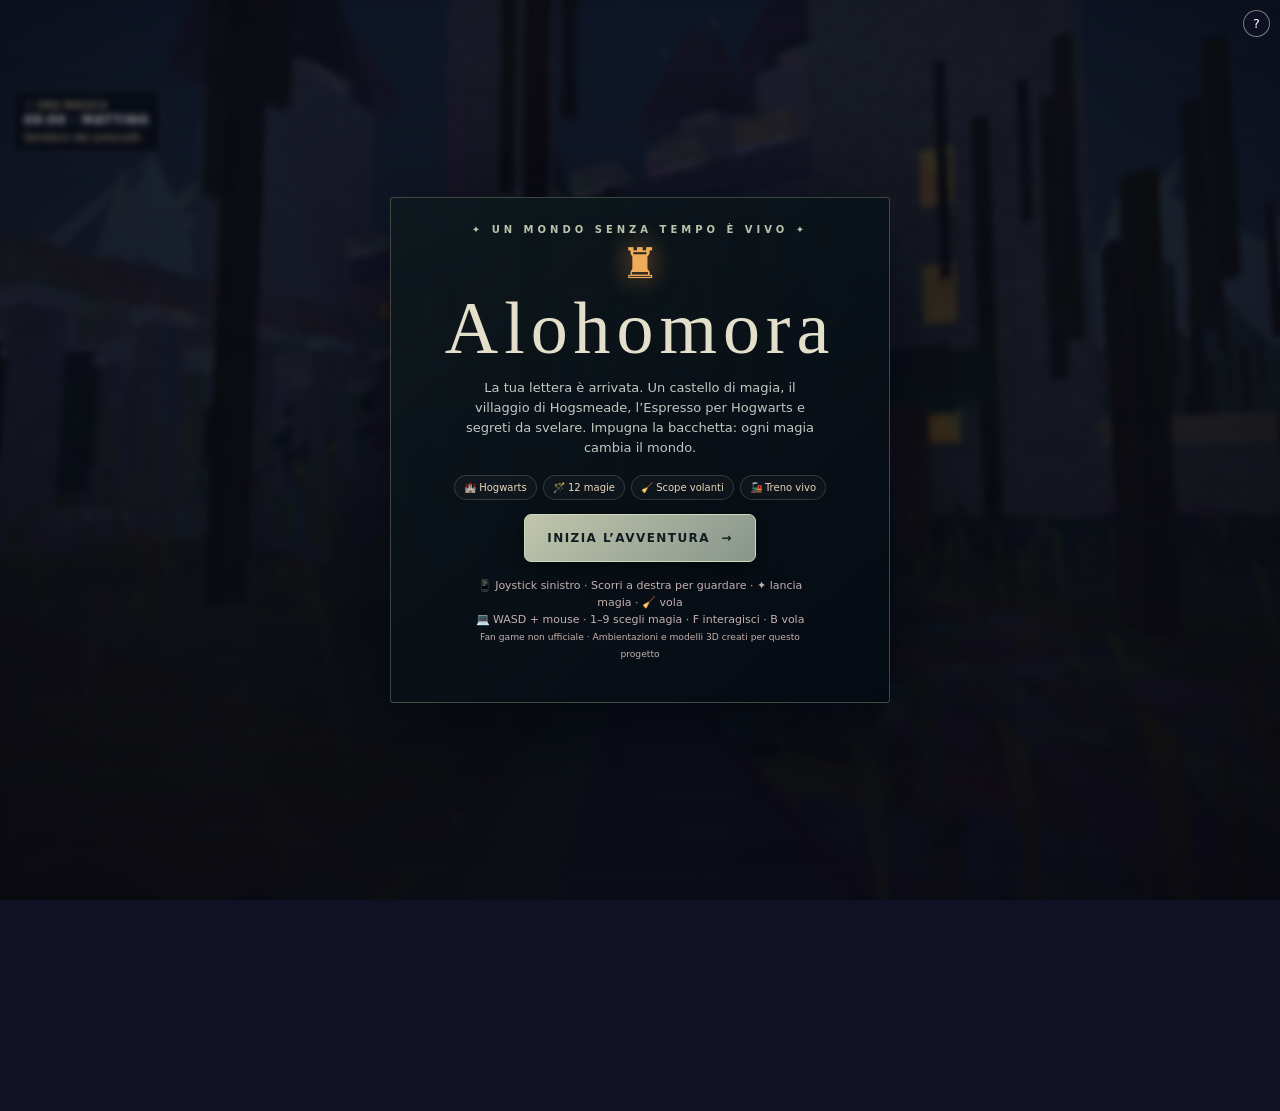
==== Alohomora/index.html @ 25cebf11 "Keep Hogwarts framed in animated title backdrop" ====
<!DOCTYPE html>
<html lang="it">
<head>
<meta charset="UTF-8"><meta name="viewport" content="width=device-width,initial-scale=1,viewport-fit=cover,maximum-scale=1,user-scalable=no">
<meta name="theme-color" content="#141029"><meta name="apple-mobile-web-app-capable" content="yes"><meta name="apple-mobile-web-app-status-bar-style" content="black-translucent">
<title>ALOHOMORA · Il risveglio · v0.3</title>
<style>
:root{--gold:#d8c39c;--orange:#c6a172;--ink:#070d12;--glass:rgba(5,12,18,.82)}
*{box-sizing:border-box;-webkit-tap-highlight-color:transparent}html,body{height:100%;width:100%;margin:0;overflow:hidden;background:#111125;color:#fff3df;font-family:system-ui,-apple-system,BlinkMacSystemFont,'Segoe UI',sans-serif;touch-action:none;overscroll-behavior:none;-webkit-user-select:none;user-select:none}button{font:inherit;cursor:pointer}
#stage{position:fixed;inset:0;overflow:hidden;background:radial-gradient(ellipse 55% 24% at 58% 62%,rgba(178,188,176,.12),transparent 90%),linear-gradient(180deg,#080f1a 0%,#152432 38%,#364651 65%,#66716f 100%)}
#stars{pointer-events:none;position:absolute;inset:0;opacity:.85;background-image:radial-gradient(1px 1px at 8% 12%,#faf6d9 98%,transparent),radial-gradient(1.5px 1.5px at 18% 31%,#faf3e5 98%,transparent),radial-gradient(1px 1px at 29% 8%,#fff 98%,transparent),radial-gradient(1px 1px at 40% 19%,#faf6d9 98%,transparent),radial-gradient(1px 1px at 52% 6%,#fff 98%,transparent),radial-gradient(1px 1px at 68% 22%,#fff 98%,transparent),radial-gradient(1px 1px at 77% 8%,#ffeccc 98%,transparent),radial-gradient(1px 1px at 92% 32%,#faf6d9 98%,transparent),radial-gradient(1px 1px at 4% 40%,#fff 98%,transparent),radial-gradient(1px 1px at 64% 42%,#fff 98%,transparent),radial-gradient(1px 1px at 87% 17%,#fff 98%,transparent)}
#gl{position:absolute;width:100%;height:100%;display:block}#vignette{position:absolute;inset:0;pointer-events:none;background:radial-gradient(ellipse at center,transparent 29%,rgba(8,7,22,.25) 72%,rgba(6,6,16,.72) 130%)}#redflash{position:absolute;inset:0;background:radial-gradient(ellipse,transparent 25%,rgba(228,34,41,.65));pointer-events:none;opacity:0;transition:opacity .22s}
#hud{position:absolute;inset:0;pointer-events:none;visibility:hidden}#hud.active{visibility:visible}.top{position:absolute;top:max(14px,env(safe-area-inset-top));left:max(18px,env(safe-area-inset-left));right:max(18px,env(safe-area-inset-right));display:flex;align-items:flex-start;justify-content:space-between;gap:12px}.brand{font-size:10px;letter-spacing:3px;font-weight:800;color:#e6b77b;text-shadow:0 2px 8px #000}.brand strong{display:block;margin-top:4px;color:#f4e3c3;font-family:Georgia,serif;letter-spacing:1px;font-size:21px;font-weight:500}.questBox{background:var(--glass);border:1px solid rgba(236,189,111,.18);border-radius:12px;padding:10px 13px;backdrop-filter:blur(12px);-webkit-backdrop-filter:blur(12px);max-width:252px}.questBox small{color:#dcb978;font-size:9px;letter-spacing:1.8px;font-weight:800}.questBox div{font-size:12px;line-height:1.4;margin-top:3px}.sigils{display:flex;gap:5px;margin-top:8px}.sigils b{width:19px;height:5px;border-radius:8px;background:rgba(229,205,172,.22);box-shadow:inset 0 0 0 1px rgba(255,255,255,.08)}.sigils b.filled{background:#ffb757;box-shadow:0 0 10px #ff9e4890}
#compass{position:absolute;left:50%;top:max(66px,calc(env(safe-area-inset-top) + 37px));transform:translateX(-50%);width:min(280px,43vw);height:24px;text-align:center;color:#f8ebd3;font-family:Georgia,serif;font-size:12px;letter-spacing:6px;text-shadow:0 2px 6px #000}.compassLine{height:1px;background:linear-gradient(90deg,transparent,#e5d8c38a,transparent);margin-top:4px}.compassMark{color:#fbc173;font-size:10px;margin:0 7px}
#bars{position:absolute;bottom:max(25px,calc(env(safe-area-inset-bottom) + 18px));left:max(19px,calc(env(safe-area-inset-left) + 11px));min-width:160px;width:190px}.meter{position:relative;background:#19101eb0;border:1px solid #e7d1ae4a;border-radius:8px;height:9px;margin-top:7px;overflow:hidden;box-shadow:0 2px 8px #0005}.meter>i{display:block;width:100%;height:100%;border-radius:inherit;transition:width .25s}.meter.health>i{background:linear-gradient(90deg,#a63b39,#e56d48,#f2ac6b)}.meter.stamina>i{background:linear-gradient(90deg,#577d77,#8bcab5)}.meterLabel{font-size:9px;font-weight:700;letter-spacing:1.8px;opacity:.9;display:flex;justify-content:space-between}
#crosshair{position:absolute;left:50%;top:49%;width:18px;height:18px;transform:translate(-50%,-50%);opacity:.8}#crosshair:before,#crosshair:after{content:'';position:absolute;background:#f9e5b5;box-shadow:0 0 8px #000}#crosshair:before{width:1px;height:14px;left:8px;top:2px}#crosshair:after{width:14px;height:1px;left:2px;top:8px}#crosshair.hit:before,#crosshair.hit:after{background:#ff764b;box-shadow:0 0 10px #ff3c26}
#toast{position:absolute;top:27%;left:50%;transform:translate(-50%,-12px);text-align:center;min-width:180px;max-width:80vw;padding:12px 19px;background:rgba(17,14,29,.85);border:1px solid rgba(234,178,89,.45);border-radius:9px;color:#ffe3a3;font-family:Georgia,serif;letter-spacing:.6px;box-shadow:0 6px 25px #0008;opacity:0;transition:.3s;pointer-events:none}#toast.show{opacity:1;transform:translate(-50%,0)}
#weapon{position:absolute;width:clamp(220px,34vw,380px);height:min(77vh,580px);right:clamp(-14px,7vw,90px);bottom:-95px;filter:drop-shadow(7px 9px 12px #05030d99);transform-origin:73% 93%;pointer-events:none;animation:breath 4s ease-in-out infinite}#weapon.attack{animation:slash .36s ease-out}#hand{position:absolute;bottom:-38px;left:clamp(-28px,17vw,240px);width:clamp(130px,22vw,210px);height:200px;transform:rotate(-12deg);opacity:.97;pointer-events:none;animation:breath 5s ease-in-out infinite reverse}#slashFx{position:absolute;left:51%;top:49%;transform:translate(-50%,-50%) rotate(-28deg);width:min(68vw,500px);height:min(40vh,250px);border-top:3px solid #fbe5b7;border-radius:50%;filter:drop-shadow(0 0 9px #ffcf74);opacity:0;pointer-events:none}#slashFx.show{animation:slashtrail .3s ease-out}
#hint{position:absolute;bottom:max(17px,calc(env(safe-area-inset-bottom) + 12px));left:50%;transform:translateX(-50%);font-size:10px;letter-spacing:.4px;color:#f9e6ce8f;text-shadow:0 1px 3px #000;white-space:nowrap}
#controls{position:absolute;inset:0;pointer-events:none;visibility:hidden}#controls.active{visibility:visible}#joystick{position:absolute;left:max(22px,env(safe-area-inset-left));bottom:max(78px,calc(env(safe-area-inset-bottom) + 66px));height:128px;width:128px;border-radius:50%;background:radial-gradient(circle,rgba(235,219,187,.09) 0%,rgba(235,219,187,.03) 48%,rgba(223,202,169,.12) 100%);border:1.5px solid rgba(242,220,180,.26);backdrop-filter:blur(4px);pointer-events:auto;touch-action:none}#stick{position:absolute;width:54px;height:54px;left:36px;top:36px;border-radius:50%;background:linear-gradient(145deg,rgba(251,226,172,.34),rgba(144,111,96,.30));border:1.5px solid rgba(255,234,205,.48);box-shadow:0 3px 12px #0006;pointer-events:none}.actions{position:absolute;right:max(21px,calc(env(safe-area-inset-right) + 10px));bottom:max(77px,calc(env(safe-area-inset-bottom) + 65px));display:flex;gap:14px;align-items:flex-end}.action{border:1px solid #f4cd8e72;border-radius:50%;background:rgba(30,21,34,.49);color:#fce5ba;box-shadow:inset 0 0 22px #c87a342e,0 5px 20px #0005;display:flex;align-items:center;justify-content:center;pointer-events:auto;touch-action:none;backdrop-filter:blur(7px)}.action svg{width:37px;height:37px}.action.main{width:87px;height:87px;border:1.5px solid #f3c78c9e;background:radial-gradient(circle,#a7653670,#221a2cba)}.action.small{width:59px;height:59px;margin-bottom:4px}.action:active{transform:scale(.95);background:#996e4855}#audioButton{position:absolute;right:max(18px,env(safe-area-inset-right));top:max(84px,calc(env(safe-area-inset-top) + 70px));border:1px solid #ead2a642;color:#f4deb1a6;background:#0e101a6e;padding:8px 10px;border-radius:9px;font-size:11px;pointer-events:auto}
.screen{position:absolute;inset:0;display:flex;align-items:center;justify-content:center;padding:max(20px,env(safe-area-inset-top)) 16px max(20px,env(safe-area-inset-bottom));background:linear-gradient(180deg,rgba(10,8,19,.36),rgba(9,7,16,.68));backdrop-filter:blur(3px);-webkit-backdrop-filter:blur(3px);z-index:20;overflow:auto}.screen.hidden{display:none}.panel{width:min(500px,95vw);max-height:95%;overflow-y:auto;text-align:center;padding:26px 22px 24px;border:1px solid #efbd785e;border-radius:15px;background:linear-gradient(150deg,rgba(38,29,48,.92),rgba(13,14,26,.95));box-shadow:0 30px 100px #090611af, inset 0 1px 0 #fff2}.eyebrow{font-size:10px;letter-spacing:4px;color:#e9bd7b;font-weight:800}.symbol{color:#efad5c;font-size:42px;line-height:1;margin:8px auto;text-shadow:0 0 26px #f9a4479c}.panel h1{font-family:Georgia,serif;font-size:clamp(36px,7vw,54px);line-height:.97;letter-spacing:-1.5px;margin:7px auto 13px;font-weight:400;color:#ffe8c7}.panel p{font-size:13px;line-height:1.55;color:#d5c8c9;margin:10px auto 16px;max-width:350px}.features{display:flex;justify-content:center;flex-wrap:wrap;gap:6px;margin:14px 0}.features span{font-size:10px;color:#ead6bb;border:1px solid #f5d6a52d;padding:6px 9px;border-radius:50px;background:#ffffff07}.start{border:1px solid #ffe1ac8c;border-radius:7px;color:#1d1620;font-size:12px;font-weight:900;letter-spacing:2px;padding:16px 22px;background:linear-gradient(130deg,#f5d197,#dc9558);box-shadow:0 5px 22px #e9994655;min-width:230px;max-width:100%}.start:active{transform:translateY(1px)}.tip{margin-top:15px!important;color:#c4b0af!important;font-size:11px!important}.smallLogo{position:absolute;top:max(16px,env(safe-area-inset-top));left:18px;font-size:10px;letter-spacing:2px;font-weight:800;color:#f6c884b3;z-index:21;pointer-events:none}.screen.hidden~.smallLogo{display:none}
@keyframes breath{0%,100%{translate:0 0}50%{translate:0 6px}}@keyframes slash{0%{transform:rotate(0deg) translate(0,0)}35%{transform:rotate(-72deg) translate(-62px,-22px)}75%{transform:rotate(35deg) translate(32px,-10px)}100%{transform:rotate(0deg) translate(0,0)}}@keyframes slashtrail{0%{opacity:0;transform:translate(-50%,-50%) rotate(65deg) scale(.7)}25%{opacity:.9}100%{opacity:0;transform:translate(-50%,-50%) rotate(-35deg) scale(1.2)}}
@media(min-width:900px) and (pointer:fine){#controls{display:none}#hint{bottom:14px}#bars{bottom:22px}#weapon{bottom:-95px}#hand{bottom:-40px}}@media(max-width:570px){.top{top:max(10px,env(safe-area-inset-top));left:max(12px,env(safe-area-inset-left));right:max(12px,env(safe-area-inset-right))}.brand{font-size:8px;letter-spacing:1.4px}.brand strong{font-size:14px}.questBox{padding:7px 10px;max-width:185px}.questBox div{font-size:10px}.questBox small{font-size:8px}#compass{top:max(70px,calc(env(safe-area-inset-top) + 57px));width:180px}#audioButton{top:max(95px,calc(env(safe-area-inset-top) + 83px))}#bars{bottom:max(16px,calc(env(safe-area-inset-bottom) + 8px));left:16px;width:120px;min-width:120px}.meterLabel{font-size:8px}#weapon{right:-21px;bottom:-101px;width:260px;height:410px}#hand{left:-36px;width:151px;bottom:-56px}#hint{bottom:max(18px,calc(env(safe-area-inset-bottom) + 9px));font-size:8px;left:60%;}#joystick{left:22px;bottom:max(112px,calc(env(safe-area-inset-bottom) + 92px));width:114px;height:114px}#stick{left:29px;top:29px}.actions{right:21px;bottom:max(110px,calc(env(safe-area-inset-bottom) + 92px))}.action.main{width:77px;height:77px}.action.small{width:54px;height:54px}}
@media(max-height:450px){.panel{padding:11px 16px}.panel h1{font-size:32px;margin:4px}.panel p{font-size:11px;margin:6px auto}.features{margin:7px}.start{padding:10px}.symbol{display:none}#joystick{bottom:35px;width:105px;height:105px}#stick{left:24px;top:24px}.actions{bottom:35px}#weapon{height:330px;bottom:-80px}#hand{height:140px;bottom:-35px}#bars{bottom:8px;left:150px;width:120px;min-width:120px}#hint{display:none}}

/* ALOHOMORA — MAGICAL WORLD v0.2 HUD */
#stage{transition:background 1.8s}
#daylight{position:absolute;inset:0;pointer-events:none;z-index:0;background:linear-gradient(180deg,rgba(86,147,229,.34) 0%,rgba(255,194,139,.11) 60%,transparent 88%);opacity:.6;transition:opacity 2s}
#sunDisk{position:absolute;top:12%;left:78%;width:40px;height:40px;border-radius:50%;background:#fff4cc;box-shadow:0 0 42px 24px rgba(255,202,117,.29);pointer-events:none;z-index:0}
#magicHud{position:absolute;z-index:14;bottom:max(10px,env(safe-area-inset-bottom));left:50%;transform:translateX(-50%);display:flex;flex-direction:column;align-items:center;gap:5px;pointer-events:none;width:min(510px,66vw);opacity:0;transition:opacity .3s}
#magicHud.active{opacity:1}
#spellName{font-weight:800;text-shadow:0 2px 9px #07050b;color:#ffd99e;font-size:clamp(10px,1.5vw,13px);letter-spacing:.14em;text-transform:uppercase}
#spells{pointer-events:auto;display:flex;gap:4px;max-width:100%;overflow-x:auto;padding:3px 3px 6px;scrollbar-width:none;touch-action:pan-x}
#spells::-webkit-scrollbar{display:none}
.spell{flex:0 0 auto;background:rgba(20,14,37,.82);border:1px solid rgba(252,208,140,.26);border-radius:11px;color:#f5dbba;min-width:38px;height:40px;font-size:20px;display:grid;place-content:center;box-shadow:inset 0 1px rgba(255,255,255,.08);touch-action:manipulation}
.spell.selected{background:linear-gradient(160deg,#775234,#31243b);border-color:#ffdfa7;box-shadow:0 0 18px rgba(255,191,96,.35)}
#worldTicker{position:absolute;z-index:13;left:max(12px,env(safe-area-inset-left));top:90px;background:rgba(12,13,29,.62);border:1px solid rgba(244,219,161,.28);padding:8px 11px;border-radius:9px;font-size:11px;color:#f4d8ac;min-width:135px;pointer-events:none}
#worldTicker strong{display:block;font-size:12px;letter-spacing:.07em;color:white;margin:1px 0 4px}
#locName{position:absolute;left:50%;top:24%;transform:translate(-50%,-20px);z-index:14;color:#fbe6be;font-size:clamp(15px,3vw,24px);font-family:Georgia,serif;letter-spacing:.14em;text-shadow:0 2px 16px #000;opacity:0;transition:opacity .35s;pointer-events:none;text-align:center}
#locName.show{opacity:1}
#interaction{position:absolute;left:50%;top:64%;transform:translateX(-50%);font-size:12px;background:rgba(8,13,30,.73);border:1px solid #c49b61;border-radius:10px;padding:8px 13px;color:#fff1d7;pointer-events:none;z-index:16;opacity:0;transition:opacity .2s;white-space:nowrap}
#interaction.show{opacity:1}
#broomBadge{position:absolute;top:67px;right:13px;z-index:16;background:rgba(26,13,45,.79);border:1px solid rgba(242,209,149,.4);border-radius:10px;padding:7px 10px;color:#ffd995;font-size:11px;display:none}
#broomBadge.show{display:block}
#manaBox{position:absolute;left:max(12px,env(safe-area-inset-left));bottom:25px;z-index:11;width:min(135px,23vw);opacity:0;pointer-events:none}
#manaBox.active{opacity:1}
#manaBar{height:6px;border-radius:8px;background:#181229;border:1px solid #77739a;overflow:hidden;margin-top:4px}
#manaFill{height:100%;width:100%;background:linear-gradient(90deg,#6d76d2,#b8acff);transition:width .2s}
#manaBox small{font-size:10px;letter-spacing:.1em;color:#d8d0f9}
#actionInteract{position:absolute;right:max(17px,env(safe-area-inset-right));bottom:186px;z-index:32;background:rgba(35,25,60,.85);border:1px solid #cbb084;color:#ffeed6;min-width:48px;height:45px;border-radius:50%;font-size:20px;display:none;touch-action:manipulation}
#actionInteract.active{display:block}
#broomButton{position:absolute;right:max(17px,env(safe-area-inset-right));bottom:241px;z-index:32;background:rgba(33,27,53,.87);border:1px solid #c8a36e;color:#fff0d4;width:47px;height:45px;border-radius:50%;font-size:22px;display:none;touch-action:manipulation}
#broomButton.active{display:block}
#worldMap{position:absolute;top:115px;right:12px;z-index:14;width:112px;height:112px;border:1px solid #dab177;border-radius:50%;background:radial-gradient(circle at 50% 50%,#534f62,#17152d);box-shadow:0 5px 24px #0008;overflow:hidden;opacity:0;pointer-events:none}
#worldMap.active{opacity:1}
#worldMap canvas{width:100%;height:100%}
#helpOverlay{position:absolute;inset:0;z-index:60;background:rgba(9,8,18,.82);display:none;align-items:center;justify-content:center;padding:15px}
#helpOverlay.show{display:flex}
#helpCard{max-width:550px;max-height:85vh;overflow-y:auto;background:#18172c;border:1px solid #ab845b;border-radius:16px;padding:24px;color:#e8dbcf;box-shadow:0 20px 80px #000}
#helpCard h2{font:30px Georgia,serif;color:#f7d8a1;margin:0 0 12px}
#helpCard p{line-height:1.65;font-size:13px}
#helpClose{background:#d5a15c;color:#21162a;border:0;padding:10px 18px;border-radius:9px;font-weight:800}
#helpBtn{position:absolute;top:10px;right:10px;z-index:23;border:1px solid #ffffff70;background:#131129a6;color:white;border-radius:100px;font-size:13px;padding:5px 9px}
#weapon{width:min(25vw,270px);right:16%;bottom:-13%;transition:filter .1s;filter:drop-shadow(0 0 9px rgba(251,179,74,.17))}
#weapon.attack{filter:drop-shadow(0 0 28px #faaf57)}
#attackBtn{border-color:#c9a46e!important}
#attackBtn::after{content:'✦';position:absolute;color:#ffebca;left:50%;top:50%;transform:translate(-50%,-50%);font-size:28px}
#attackBtn svg{opacity:0}
#startScreen .panel{max-height:92vh;overflow-y:auto}
#startScreen .panel h1{font-size:clamp(48px,10vw,98px);letter-spacing:.08em}
@media(orientation:portrait) and (pointer:coarse){#magicHud{bottom:132px;width:76vw;left:51%}#worldTicker{top:90px}#worldMap{width:75px;height:75px;top:115px}#manaBox{bottom:115px}#actionInteract{bottom:236px}#broomButton{bottom:291px}}
@media(max-height:480px){#magicHud{width:min(400px,46vw);left:49%}#worldTicker{top:60px}#worldMap{top:70px;width:75px;height:75px}#magicHud{bottom:6px;left:53%;width:64vw}#spells .spell{width:35px;height:33px;min-width:35px;font-size:18px}#spellName{font-size:9px}#manaBox{bottom:75px}#broomBadge{top:137px;right:14px;font-size:9px}#actionInteract{bottom:110px}#broomButton{bottom:164px}#locName{top:22%}#missionText{font-size:11px!important}}


/* Director's cut: less toy-like, fewer widgets obscuring the vista. */
#hand{display:none!important}
#stage:after{content:'';position:absolute;inset:0;pointer-events:none;z-index:4;opacity:.12;background-image:repeating-linear-gradient(0deg,transparent 0 3px,rgba(7,12,20,.36) 3px 4px);mix-blend-mode:multiply}
#vignette{background:radial-gradient(ellipse at 49% 43%,transparent 18%,rgba(5,10,17,.27) 64%,rgba(1,4,10,.90) 135%)}
#weapon{width:min(18vw,210px);right:10%;bottom:-23%;opacity:.91;filter:drop-shadow(0 4px 12px #02040aaa) saturate(.75)!important}
#magicHud{background:linear-gradient(0deg,#061015c7,transparent);padding:12px 8px 4px;border-radius:0}
#spellName{font-size:11px;color:#d6d8ca;letter-spacing:.22em;font-family:Georgia,serif;font-weight:normal;text-shadow:0 2px 6px #000}
.spell{border-radius:3px;min-width:32px;height:35px;font-size:19px;background:rgba(5,12,19,.87);border-color:rgba(177,188,169,.3);color:#bacbc6}
.spell.selected{background:linear-gradient(#42524b,#152d31);border-color:#bfcead;box-shadow:0 0 13px #a3c8bc4f}
#worldMap{width:86px;height:86px;border-color:#87988f80;background:#0b151bc7;box-shadow:0 8px 20px #0008}
#worldTicker{background:rgba(4,12,18,.78);border-color:rgba(173,184,160,.32);border-radius:2px;min-width:142px}
#locName{font-family:Georgia,serif;color:#e5dcc4;text-shadow:0 4px 15px #02060d;letter-spacing:.22em}
.questBox{background:rgba(5,13,19,.7);border-color:#a8ac9450;border-radius:3px}
.brand{letter-spacing:4px;color:#b4bba8;font-size:9px}.brand strong{font-family:Georgia,serif;font-size:21px;color:#e0e5d5;letter-spacing:2px}
.panel{background:linear-gradient(140deg,rgba(14,24,29,.94),rgba(5,11,19,.98));border-color:#aebca052;border-radius:3px;box-shadow:0 20px 120px #01050dda}
.panel h1{color:#e4dfcb;font-weight:normal;letter-spacing:.11em}.eyebrow{color:#bac3ab}
.start{background:linear-gradient(140deg,#c1c6ab,#88958c);color:#111c20;border-color:#cbd9bf;box-shadow:0 6px 25px #0008;letter-spacing:.12em}
#startScreen .panel{max-width:570px;max-height:92vh}
#startScreen .panel h1{font-family:Georgia,serif;font-size:clamp(43px,8vw,74px)}
#startScreen .panel p{color:#c1c8c1}
#crosshair:before,#crosshair:after{background:#e0e7d6;box-shadow:0 0 6px #1c2c32}
#toast{background:rgba(6,16,21,.87);border-color:#9daea259;border-radius:2px;color:#dedbca}
.action{border-color:#c3cbb07a;background:#06151ecc;box-shadow:0 4px 17px #0008}
.action.main{border-color:#b8cdb6;background:radial-gradient(circle,#304d4e,#071720)}
#hint{opacity:.38}
@media(max-height:480px){#weapon{width:min(14vw,160px);right:5%;bottom:-37%}#worldTicker{top:51px;left:max(8px,env(safe-area-inset-left));font-size:9px}#worldMap{top:63px;width:62px;height:62px}#magicHud{bottom:0}#spells{gap:2px}.spell{min-width:30px;height:30px;font-size:16px}.brand strong{font-size:16px}.questBox{max-width:200px;padding:5px 8px}}
</style></head>
<body>
<div id="stage"><div id="daylight"></div><div id="sunDisk"></div><div id="stars"></div><canvas id="gl" aria-label="Ambiente tridimensionale esplorabile"></canvas><div id="vignette"></div><div id="redflash"></div></div>
<div id="locName"></div><div id="interaction"></div><div id="broomBadge">🧹 IN VOLO · ↑ sali / ↓ scendi</div>
<div id="worldTicker">✧ ORA MAGICA<strong id="worldClock">08:00 · MATTINO</strong><span id="worldArea">Sentiero dei prescelti</span></div>
<div id="worldMap"><canvas id="mapCanvas" width="200" height="200"></canvas></div>
<div id="manaBox"><small>✦ ENERGIA MAGICA</small><div id="manaBar"><div id="manaFill"></div></div></div>
<div id="magicHud"><div id="spellName">Lumos</div><div id="spells" role="group" aria-label="Seleziona un incantesimo"></div></div>
<button id="actionInteract" aria-label="Interagisci">✋</button><button id="broomButton" aria-label="Sali o scendi dalla scopa">🧹</button>
<button id="helpBtn" aria-label="Come si gioca">?</button>
<div id="helpOverlay"><div id="helpCard"><h2>Benvenuto ad Alohomora</h2><p>Un’avventura gotica non ufficiale ispirata al mondo magico di Harry Potter. Cammina nella foresta, scopri il castello di Hogwarts, raggiungi Hogsmeade, prendi l'Hogwarts Express e scopri i passaggi nascosti.</p><p>🕹️ <b>iPhone:</b> joystick sinistro per muoverti, trascina sul mondo per guardare, scegli un incantesimo sulla barra, ✦ per lanciarlo, 🧹 per volare, ✋ per parlare o aprire passaggi. Usa il pulsante ↑ per saltare o salire con la scopa.</p><p>⌨️ <b>PC:</b> WASD per muoverti, mouse per guardare, clic per lanciare, tasti 1–9 per scegliere incantesimi, F per interagire, B per la scopa, spazio per saltare/salire, C per scendere.</p><p><b>Magie reattive:</b> Accio sposta gli oggetti, Wingardium Leviosa li solleva, Incendio accende i falò, Aguamenti spegne il fuoco, Reparo ripara gli oggetti, Revelio svela passaggi, Alohomora apre serrature, Stupeficium ed Expelliarmus reagiscono ai nemici, Protego protegge e Lumos illumina.</p><button id="helpClose">TORNA AL GIOCO</button></div></div>
<div id="hud">
<div class="top"><div class="brand">UN MONDO SENZA TEMPO<strong>Alohomora <sup style="font-size:10px;opacity:.65">0.3</sup></strong></div><div class="questBox"><small>✦ LA MISSIONE</small><div id="missionText">Esplora Hogwarts e impara gli incantesimi</div><div class="sigils" id="sigilBars"><b></b><b></b><b></b></div></div></div>
<div id="compass"><span id="compassText">✧ N ✧</span><div class="compassLine"></div></div>
<div id="crosshair"></div><div id="toast"></div>
<div id="weapon"><svg width="100%" height="100%" viewBox="0 0 320 500" xmlns="http://www.w3.org/2000/svg" aria-hidden="true"><defs><linearGradient id="wandWood" x1="0" y1="0" x2="1" y2="1"><stop stop-color="#100d19"/><stop offset=".32" stop-color="#a76d44"/><stop offset=".68" stop-color="#271a2c"/><stop offset="1" stop-color="#c7a06f"/></linearGradient><linearGradient id="wandGlow"><stop stop-color="#fff8d5"/><stop offset="1" stop-color="#d1a45e"/></linearGradient></defs><path d="M88 29 Q92 40 103 63 L216 364 200 378 86 56 Q81 39 88 29Z" fill="url(#wandWood)" stroke="#1a1320" stroke-width="5"/><path d="M99 84 L207 363" stroke="#dbad74" stroke-width="2" opacity=".7"/><path d="M202 358 L224 409 249 446" stroke="#3a242c" stroke-width="21" stroke-linecap="round"/><g stroke="#e4b276" stroke-width="4" opacity=".7"><path d="M204 365L219 355"/><path d="M213 382L229 375"/><path d="M217 401L239 390"/></g><path d="M190 384 Q205 375 217 388 Q235 380 244 399 L277 447 305 498 215 499 199 456 176 417 Q169 395 190 384Z" fill="#754d3c" stroke="#382632" stroke-width="6"/><path d="M193 397 Q206 384 220 401 L245 429" stroke="#be8960" stroke-width="7"/><circle cx="89" cy="34" r="7" fill="url(#wandGlow)"/><circle cx="89" cy="34" r="17" fill="#fff2bb" opacity=".2"/></svg></div><div id="hand"><svg width="100%" height="100%" viewBox="0 0 200 220" xmlns="http://www.w3.org/2000/svg" aria-hidden="true"><defs><linearGradient id="lh" x1="0" x2="1" y1="0" y2="1"><stop stop-color="#c08054"/><stop offset=".6" stop-color="#90563d"/><stop offset="1" stop-color="#3d2930"/></linearGradient></defs><path d="M45 219 L28 167 Q22 148 15 123 Q10 106 21 103 31 103 35 118 L45 134 31 67 Q27 48 38 44 47 43 51 58 L67 111 57 31 Q53 11 66 8 78 8 80 29 L94 103 96 26 Q97 10 110 11 121 14 119 29 L116 106 136 58 Q143 43 155 48 166 56 158 70 L135 127 Q158 107 169 116 182 128 165 143 L136 179 131 220Z" fill="url(#lh)" stroke="#38252b" stroke-width="5" stroke-linejoin="round"/><path d="M44 171 Q90 146 137 176 L148 215 38 220Z" fill="#412c31" stroke="#b18059" stroke-width="5"/><path d="M53 185 L135 179 M50 199 L140 193" stroke="#d19b6c" stroke-width="4" opacity=".55"/></svg></div>
<div id="slashFx"></div><div id="bars"><div class="meterLabel"><span>VITA</span><span id="healthVal">100</span></div><div class="meter health"><i id="hpFill"></i></div><div class="meter stamina"><i id="stFill"></i></div></div><div id="hint">Trascina per guardarti intorno</div>
</div>
<div id="controls"><div id="joystick"><div id="stick"></div></div><div class="actions"><button class="action small" id="jumpBtn" aria-label="Salta"><svg viewBox="0 0 24 24" fill="none" stroke="currentColor" stroke-width="1.6"><path d="m5 14 7-7 7 7M12 7v12"/></svg></button><button class="action main" id="attackBtn" aria-label="Attacca con la spada"><svg viewBox="0 0 24 24" fill="none" stroke="currentColor" stroke-width="1.6"><path d="m5 20 4-4M8 17l-2-2m2 2 1 3m1-8 9-9 2 2-9 9-5 2 3-5Z"/></svg></button></div><button id="audioButton" aria-label="Attiva o disattiva l'audio">♫ AUDIO OFF</button></div>
<div class="screen" id="startScreen"><div class="panel"><div class="eyebrow">✦ UN MONDO SENZA TEMPO È VIVO ✦</div><div class="symbol">♜</div><h1>Alohomora</h1><p>La tua lettera è arrivata. Un castello di magia, il villaggio di Hogsmeade, l’Espresso per Hogwarts e segreti da svelare. Impugna la bacchetta: ogni magia cambia il mondo.</p><div class="features"><span>🏰 Hogwarts</span><span>🪄 12 magie</span><span>🧹 Scope volanti</span><span>🚂 Treno vivo</span></div><button class="start" id="startBtn">INIZIA L’AVVENTURA&nbsp; →</button><p class="tip">📱 Joystick sinistro · Scorri a destra per guardare · ✦ lancia magia · 🧹 vola<br>💻 WASD + mouse · 1–9 scegli magia · F interagisci · B vola<br><small>Fan game non ufficiale · Ambientazioni e modelli 3D creati per questo progetto</small></p></div></div>
<div class="screen hidden" id="endScreen"><div class="panel"><div class="eyebrow" id="endEyebrow">✦ IL DESTINO DEL REGNO ✦</div><div class="symbol" id="endSymbol">✧</div><h1 id="endTitle">Il portale è aperto</h1><p id="endBody">La luce è tornata nella valle.</p><button class="start" id="restartBtn">GIOCA ANCORA&nbsp; ↻</button></div></div>
<script>
(function(){'use strict';
const $=id=>document.getElementById(id);const canvas=$('gl');let gl=canvas.getContext('webgl',{alpha:true,antialias:false,depth:true,premultipliedAlpha:false,powerPreference:'high-performance'});
if(!gl){$('startScreen').querySelector('.panel').innerHTML='<h1>WebGL non disponibile</h1><p>Apri questo gioco con Safari aggiornato su iPhone, oppure Chrome su computer.</p>';return;}
const VSH=`attribute vec3 aP;attribute vec3 aC;attribute float aB;uniform mat4 uVP;uniform vec3 uOffset;uniform float uTime;uniform vec3 uEye;varying vec3 vC;varying float vF;varying vec3 vW;void main(){vec3 p=aP+uOffset;p.x+=aB*.16*sin(uTime*1.45+aP.x*.41+aP.z*.24);p.z+=aB*.09*cos(uTime*1.6+aP.z*.32);gl_Position=uVP*vec4(p,1.);vC=aC;vW=p;vF=clamp((distance(p.xz,uEye.xz)-26.)/128.,0.,.94);}`;
const FSH=`precision mediump float;uniform float uDay;varying vec3 vC;varying float vF;varying vec3 vW;void main(){float grain=fract(sin(dot(floor(vW*vec3(4.,3.,4.)),vec3(12.9898,78.233,38.327)))*43758.5453);float rough=.90+.17*grain;float ember=clamp((vC.r-vC.b)*1.75,0.,1.);vec3 daylight=vec3(.74,.84,.93);vec3 c=vC*daylight*(.40+.57*uDay)*rough;vec3 lumin=vC*vec3(1.00,.88,.66)*(.62+.65*uDay);c=mix(c,lumin,ember*.66);float contrast=clamp((dot(c,vec3(.299,.587,.114))-.18)*1.12+.18,0.,1.);c=mix(c,c*vec3(.87,.94,1.08),.28);vec3 fog=mix(vec3(.035,.060,.086),vec3(.27,.37,.39),uDay);float ff=vF*vF*(3.-2.*vF);c=mix(c,fog,ff*.88);gl_FragColor=vec4(clamp(c,0.,1.),1.);}`;
const PVSH=`attribute vec3 aP;attribute vec3 aC;attribute float aS;uniform mat4 uVP;uniform vec3 uEye;varying vec3 vC;void main(){gl_Position=uVP*vec4(aP,1.);float d=distance(aP,uEye);gl_PointSize=clamp(aS*58./max(d,3.),2.,34.);vC=aC;}`;
const PFSH=`precision mediump float;varying vec3 vC;void main(){float d=length(gl_PointCoord-vec2(.5))*2.;float a=pow(max(0.,1.-d),2.);gl_FragColor=vec4(vC,a*.75);}`;
function shader(t,s){const h=gl.createShader(t);gl.shaderSource(h,s);gl.compileShader(h);if(!gl.getShaderParameter(h,gl.COMPILE_STATUS))throw Error(gl.getShaderInfoLog(h));return h;}
function program(v,f){const p=gl.createProgram();gl.attachShader(p,shader(gl.VERTEX_SHADER,v));gl.attachShader(p,shader(gl.FRAGMENT_SHADER,f));gl.linkProgram(p);if(!gl.getProgramParameter(p,gl.LINK_STATUS))throw Error(gl.getProgramInfoLog(p));return p;}
const worldP=program(VSH,FSH),particleP=program(PVSH,PFSH);
function locs(p){return{p,aP:gl.getAttribLocation(p,'aP'),aC:gl.getAttribLocation(p,'aC'),aB:gl.getAttribLocation(p,'aB'),aS:gl.getAttribLocation(p,'aS'),vp:gl.getUniformLocation(p,'uVP'),eye:gl.getUniformLocation(p,'uEye'),time:gl.getUniformLocation(p,'uTime'),offset:gl.getUniformLocation(p,'uOffset'),day:gl.getUniformLocation(p,'uDay')}}const L=locs(worldP),P=locs(particleP);
let seed=7011;function rnd(){seed=(Math.imul(seed,1664525)+1013904223)>>>0;return seed/4294967296}function range(a,b){return a+(b-a)*rnd()}const clamp=(a,l,h)=>Math.max(l,Math.min(h,a));function dist(x,z,X,Z){return Math.hypot(x-X,z-Z)}
function terrain(x,z){let y=.36*Math.sin(x*.095)*Math.cos(z*.082)+.4*Math.sin(x*.039+z*.065)+.15*Math.sin(x*.35+z*.19);const ridge=Math.max(0,(Math.abs(x)-38)/70);y+=ridge*ridge*11;const back=Math.max(0,(-z-66)/50);y+=back*back*8;return y}
let verts=[];function triTo(dst,a,b,c,col,bend=[0,0,0]){const e1=[b[0]-a[0],b[1]-a[1],b[2]-a[2]],e2=[c[0]-a[0],c[1]-a[1],c[2]-a[2]];let nx=e1[1]*e2[2]-e1[2]*e2[1],ny=e1[2]*e2[0]-e1[0]*e2[2],nz=e1[0]*e2[1]-e1[1]*e2[0],norm=Math.max(1e-6,Math.hypot(nx,ny,nz));ny/=norm;nx/=norm;nz/=norm;let light=clamp(.70+Math.max(0,ny)*.24+nx*.10+nz*.08,.43,1.12);const points=[a,b,c];for(let i=0;i<3;i++){dst.push(...points[i],Math.min(1,col[0]*light),Math.min(1,col[1]*light),Math.min(1,col[2]*light),bend[i]||0)}}
function add(a,b,c,color,bend){triTo(verts,a,b,c,color,bend)}
function cube(cx,cy,cz,w,h,d,col){const x=cx-w/2,X=cx+w/2,y=cy,Y=cy+h,z=cz-d/2,Z=cz+d/2;const faces=[[[x,y,z],[X,y,z],[X,Y,z]],[[x,y,z],[X,Y,z],[x,Y,z]],[[X,y,Z],[x,y,Z],[x,Y,Z]],[[X,y,Z],[x,Y,Z],[X,Y,Z]],[[x,y,Z],[x,y,z],[x,Y,z]],[[x,Y,z],[x,Y,Z],[x,y,Z]],[[X,y,z],[X,y,Z],[X,Y,Z]],[[X,y,z],[X,Y,Z],[X,Y,z]],[[x,Y,z],[X,Y,z],[X,Y,Z]],[[x,Y,z],[X,Y,Z],[x,Y,Z]]];for(const f of faces) add(...f,col.map(v=>v*range(.84,1.15)))}
function crystal(dst,radius,height,c){const top=[0,height,0],bot=[0,-height*.60,0];for(let i=0;i<6;i++){const a=i*Math.PI/3,b=(i+1)*Math.PI/3,A=[Math.cos(a)*radius,0,Math.sin(a)*radius],B=[Math.cos(b)*radius,0,Math.sin(b)*radius];triTo(dst,top,A,B,c.map(v=>v*range(.72,1.23)));triTo(dst,bot,B,A,c.map(v=>v*range(.55,.98)))}}
function pine(x,z,scale){let y=terrain(x,z);let h=scale*range(4.5,8.5),base=.45*h;cube(x,y,z,.21*scale,h*.30,.21*scale,[.19,.16,.24]);for(let layer=0;layer<3;layer++){let by=y+h*.15+layer*h*.23,topY=y+h*(.56+layer*.22),r=base*(1-layer*.23);for(let i=0;i<6;i++){const a=i*Math.PI/3,b=(i+1)*Math.PI/3;add([x,topY,z],[x+Math.cos(a)*r,by,z+Math.sin(a)*r],[x+Math.cos(b)*r,by,z+Math.sin(b)*r],([.095,.19,.19].map(v=>v*range(.80,1.35))))}}}
function rock(x,z,s){const y=terrain(x,z)-s*.20;const rings=[[0,1.25,0],[1,.25,0],[.25,.48,1],[-.75,.20,.6],[-.65,.35,-.8],[.3,.25,-1],[-.1,-.4,0]];const p=rings.map(r=>[x+r[0]*s,y+r[1]*s,z+r[2]*s]);for(let i=1;i<=5;i++){let j=i===5?1:i+1;add(p[0],p[i],p[j],[.35,.33,.42].map(v=>v*range(.65,1.23)));add(p[6],p[j],p[i],[.26,.26,.33].map(v=>v*range(.8,1.2)))}}
// Low-poly ground, near golden fields and dark distant ridges
for(let x=-119;x<119;x+=4){for(let z=-133;z<81;z+=4){let a=[x,terrain(x,z),z],b=[x+4,terrain(x+4,z),z],c=[x,terrain(x,z+4),z+4],d=[x+4,terrain(x+4,z+4),z+4];const gold=(z> -35&&Math.abs(x)<46)||z>30;let color=(gold?[.23,.29,.24]:[.15,.22,.24]).map(v=>v*range(.84,1.18));add(a,b,c,color);add(b,d,c,color)}}
// Distant jagged mountains
for(let i=0;i<32;i++){const a=i/32*Math.PI*2,x=Math.sin(a)*range(120,177),z=Math.cos(a)*range(110,158)-20;const R=range(25,46),peak=range(20,46),Y=terrain(x,z)-5;for(let j=0;j<9;j++){let k=j*2*Math.PI/9,q=(j+1)*2*Math.PI/9;add([x+Math.sin(k)*R,Y,z+Math.cos(k)*R],[x+Math.sin(q)*R,Y,z+Math.cos(q)*R],[x+range(-8,8),Y+peak,z+range(-8,8)],[.29,.28,.43].map(v=>v*range(.68,1.26)))}}
// Fields of glowing wheat: many individual animated blades
for(let i=0;i<13500;i++){let x=range(-58,58),z=range(-35,74),d=dist(x,z,0,26);if((Math.abs(x)>52&&rnd()<.6)||(Math.abs(x)<2.2&&z<8&&rnd()<.85))continue;const y=terrain(x,z),height=range(.38,1.25),w=range(.035,.10),o=range(-.13,.13),heat=clamp(1-dist(x,z,0,25)/110,.15,1);let c=[.23+heat*.10,.26+heat*.11,.18+heat*.07].map(v=>v*range(.73,1.13));add([x,y,z],[x+w,y+height*.88,z+o],[x-w*.3,y+height,z+o+.07],c,[0,1,1]);if(rnd()>.38)add([x+.08,y,z+.04],[x+.11+w*.8,y+height*.70,z+.08],[x+.12,y+height*1.02,z+.10],c.map(v=>v*.88),[0,1,1]);}
// Dark conifer groves
for(let i=0;i<650;i++){let x=range(-110,110),z=range(-110,55);if((Math.abs(x)<37&&z>-45)||(Math.abs(x)<13&&z>-98))continue;let near=(dist(x,z,0,25)<90);pine(x,z,(near?range(.75,1.5):range(.70,2.6)))}
for(let i=0;i<175;i++){let x=range(-95,95),z=range(-100,60);if(Math.abs(x)<4&&z> -80)continue;rock(x,z,range(.35,3.4))}
// Broken columns, ruined gateway and ancient path
for(let i=0;i<26;i++){let z=range(-80,15),left=(i%2?1:-1),x=left*range(7.8,13.5);if(rnd()>.27){rock(x,z,range(.4,1.8));continue}const y=terrain(x,z);cube(x,y,z,range(1.0,1.9),range(1.6,4.8),1.3,[.33,.29,.35]);cube(x,y+2.0,z,2,.36,1.9,[.40,.33,.39])}
const gateZ=-86,gateY=terrain(0,gateZ);cube(-5,gateY,-86,3,10,3.6,[.29,.26,.37]);cube(5,gateY,-86,3,10,3.6,[.29,.26,.37]);cube(0,gateY+8.5,-86,13,3.2,3.8,[.34,.29,.41]);cube(-5,gateY+10.6,-86,4,1.3,4.2,[.42,.32,.40]);cube(5,gateY+10.6,-86,4,1.3,4.2,[.42,.32,.40]);for(let i=0;i<12;i++){let a=i/12*2*Math.PI;const r=3.6;rock(Math.cos(a)*r,-86+Math.sin(a)*.55,.6)}
const runes=[{x:15,z:-24,got:false},{x:-24,z:-44,got:false},{x:3,z:-70,got:false}];for(const r of runes){let h=terrain(r.x,r.z);cube(r.x,h,r.z,2.3,.85,2.3,[.35,.28,.36]);for(let k=0;k<4;k++){let ang=k*Math.PI/2;rock(r.x+Math.cos(ang)*1.5,r.z+Math.sin(ang)*1.5,.65)}}

// THE WIZARDING WORLD: original procedural low-poly/pixel-art-esque architecture
function slopingRoof(x,y,z,w,d,peak,col){let a=[x-w/2,y,z-d/2],b=[x+w/2,y,z-d/2],c=[x+w/2,y,z+d/2],e=[x-w/2,y,z+d/2],r=[x,y+peak,z-d/2],q=[x,y+peak,z+d/2];add(a,b,r,col);add(e,q,c,col);add(a,r,q,col.map(v=>v*.86));add(a,q,e,col.map(v=>v*.86));add(b,c,q,col.map(v=>v*1.12));add(b,q,r,col.map(v=>v*1.12))}
function tower(x,z,h,r=3){let y=terrain(x,z);cube(x,y,z,r*2,h,r*2,[.46,.42,.49]);for(let i=0;i<4;i++){const a=i*Math.PI/2;cube(x+Math.cos(a)*r*.60,y+h,z+Math.sin(a)*r*.60,r*.85,1.1,r*.85,[.53,.49,.56])}for(let lv=0;lv<3;lv++){const yy=y+2+lv*4;if(yy>y+h-1)break;cube(x,y+yy,z-r-.07,1.0,2,.13,[.91,.73,.39]);cube(x,y+yy,z+r+.02,1,2,.13,[.90,.72,.39])}slopingRoof(x,y+h+1,z,r*2.7,r*2.7,r*1.85,[.26,.20,.33])}
function house(x,z,w=7,d=7,floors=2,shade=0){let y=terrain(x,z);let h=4*floors;cube(x,y,z,w,h,d,[.53+shade,.40+shade*.5,.38]);cube(x-w*.23,y+1.4,z+d/2+.08,1.8,2.4,.15,[.18,.15,.18]);for(let l=0;l<floors;l++)for(const side of [-1,1]){cube(x+side*w*.28,y+2+l*3.5,z+d/2+.13,.9,1.4,.19,[.96,.75,.43]);cube(x+side*w*.28,y+2+l*3.5,z-d/2-.13,.9,1.4,.19,[.91,.69,.38])}slopingRoof(x,y+h,z,w+1.2,d+1.2,3,[.27,.20,.29]);cube(x+w*.29,y+h+1.1,z,1.1,3,1.1,[.43,.35,.38])}
function lamp(x,z){let y=terrain(x,z);cube(x,y,z,.23,3.5,.23,[.21,.16,.21]);cube(x,y+3.5,z,.95,.94,.9,[1,.70,.34]);cube(x,y+4.6,z,1.25,.3,1.25,[.24,.21,.31])}
function castle(){const x=-31,z=-59,y=terrain(x,z);cube(x,y,z,37,17,22,[.47,.43,.48]);cube(x,y+16,z,39,2,23,[.33,.31,.40]);for(const ox of [-22,22])for(const oz of [-14,14])tower(x+ox,z+oz,26+(ox<0?4:0),4.2);tower(x,z-17,36,4.4);tower(x+12,z-7,33,3.3);tower(x-10,z+4,40,3.0);
 for(const dx of [-14,-10,-6,0,6,10,14])for(const dz of [-11.3,11.3]){for(let lv=0;lv<3;lv++)cube(x+dx,y+4+lv*4,z+dz,.95,2.15,.20,[.98,.75,.38])}
 for(let i=0;i<7;i++){cube(x-16+i*5,y+18,z+11,2.9,1.3,2.3,[.58,.54,.57])}
 // courtyard and grand staircase
 for(let i=0;i<9;i++)cube(x,y-.05+i*.10,z+24-i*1.55,12,.18,2,[.53,.45,.45]);
 // bridge and forbidden hall
 cube(-8,terrain(-8,-46),-48,17,2.4,5,[.47,.40,.42]);cube(-8,terrain(-8,-46)+2.4,-48,17,1,5,[.58,.52,.51]);
 // great hall golden windows
 for(let n=0;n<4;n++)cube(x-13+n*8,y+7,z+11.7,1.4,5.6,.18,[.99,.64,.33]);
}
castle();
// HOGSMEADE village: alley, shops, chimney stacks, enchanted streetlights
for(let i=0;i<10;i++){const side=i%2?1:-1,idx=Math.floor(i/2);house(43+side*(9+idx%2*2),30-idx*15,range(5.8,8.8),range(6,9),idx%3===0?3:2,range(-.06,.12))}
for(let i=0;i<10;i++)lamp(43+(i%2?5:-5),31-Math.floor(i/2)*15);
// HOGWARTS EXPRESS platform, railway and a moving red locomotive
for(let z=-123;z<82;z+=4){cube(72,terrain(72,z)-.1,z,10,.33,1.0,[.28,.22,.28]);cube(69,terrain(69,z)+.05,z,.35,.32,4,[.56,.50,.49]);cube(75,terrain(75,z)+.05,z,.35,.32,4,[.56,.50,.49])}
cube(60,terrain(60,-52),-52,11,1,27,[.50,.49,.48]);house(52,-53,10,13,1,.07);for(let i=0;i<5;i++)lamp(61,-64+i*8);
// magical ancient trees, owl perches, candles, ruins, secret arch
for(let i=0;i<15;i++){let x=range(-15,33),z=range(-83,-24);if(Math.abs(x)<4)continue;cube(x,terrain(x,z),z,.7,range(3,6),.65,[.34,.24,.29]);for(let k=0;k<4;k++){let ang=k*1.57;cube(x+Math.sin(ang)*.7,terrain(x,z)+3,z+Math.cos(ang)*.7,1.7,1.0,1.5,[.18,.30,.26])}}
// small spell props near spawn + along village
const spellProps=[{x:7,z:18,kind:'crate',name:'Cassa di pozioni',mass:1.4},{x:9,z:15,kind:'crate',name:'Baule misterioso',mass:2.0},{x:-7,z:12,kind:'book',name:'Libro volante',mass:.6},{x:2,z:-8,kind:'cauldron',name:'Calderone',mass:2.7},{x:14,z:-12,kind:'torch',name:'Braciere antico',mass:3},{x:34,z:27,kind:'crate',name:'Cassa del villaggio',mass:1.4},{x:-18,z:-29,kind:'book',name:'Grimorio perduto',mass:.6},{x:49,z:-48,kind:'crate',name:'Bagaglio del treno',mass:1.6}];
for(const p of spellProps){p.homeX=p.x;p.homeZ=p.z;p.vx=p.vy=p.vz=0;p.y=terrain(p.x,p.z);p.z0=p.z;p.burn=0;p.broken=false;p.levitate=0;p.reveal=false}
const secret={x:-21,z:-36,open:false,discovered:false};
cube(secret.x,terrain(secret.x,secret.z),secret.z,5,4,.8,[.35,.29,.40]);cube(secret.x-2.5,terrain(secret.x,secret.z),secret.z,1,5.8,1,[.52,.46,.52]);cube(secret.x+2.5,terrain(secret.x,secret.z),secret.z,1,5.8,1,[.52,.46,.52]);
// arena dueling posts
for(let i=0;i<7;i++)lamp(12+i*2,-32);


// ALOHOMORA 0.3: Gothic architecture and environmental storytelling.
// These are batched directly into the static world mesh, keeping draw calls low on iPhone.
function gothicSpike(x,z,base,h,r,col){const y=terrain(x,z)+base;const P=[x,y+h,z];const N=9;for(let i=0;i<N;i++){const a=2*Math.PI*i/N,b=2*Math.PI*(i+1)/N;add([x+Math.cos(a)*r,y,z+Math.sin(a)*r],[x+Math.cos(b)*r,y,z+Math.sin(b)*r],P,col.map(v=>v*range(.77,1.18)))}cube(x,y+h,z,.23,.7,.23,[.67,.60,.51])}
function pointedWindow(x,z,y,w=1.3,h=3.1){const dark=[.026,.042,.068],lead=[.19,.22,.25],glass=[.74,.36,.14];cube(x,y,z,w,h,.18,dark);cube(x,y+.1,z+.10,w*.75,h*.83,.1,glass);cube(x-w*.39,y+.15,z+.20,.085,h*.86,.08,lead);cube(x+w*.39,y+.15,z+.20,.085,h*.86,.08,lead);cube(x,y+.15,z+.26,.08,h*.87,.05,lead);for(let j=0;j<3;j++)cube(x,y+.60+j*.75,z+.28,w*.88,.07,.05,lead);const a=[x-w*.58,y+h,z+.13],b=[x+w*.58,y+h,z+.13],p=[x,y+h+1.0,z+.13];add(a,b,p,[.36,.36,.43]);add([x-w*.38,y+h,z+.23],[x+w*.38,y+h,z+.23],[x,y+h+.62,z+.23],glass)}
function column(x,z,y,h){cube(x,y,z,.74,h,.74,[.39,.42,.46]);cube(x,y+h,z,1.03,.36,1.01,[.58,.58,.59]);cube(x,y+.25,z,1.03,.38,1.03,[.43,.43,.47])}
function archway(x,z,h,w){const Y=terrain(x,z);cube(x,Y,z,w,.6,2.4,[.43,.45,.49]);column(x-w*.51,z,Y,h);column(x+w*.51,z,Y,h);add([x-w*.53,Y+h+.6,z-1.2],[x+w*.53,Y+h+.6,z-1.2],[x,Y+h+3,z-1.2],[.37,.36,.40]);add([x-w*.53,Y+h+.6,z+1.2],[x+w*.53,Y+h+.6,z+1.2],[x,Y+h+3,z+1.2],[.35,.36,.42]);cube(x,Y+h+.4,z,w,1.1,2.4,[.41,.43,.46])}
function hedge(x,z,w,d){let y=terrain(x,z);cube(x,y,z,w,.35,d,[.10,.23,.19]);for(let k=0;k<5;k++){let a=k*1.2;add([x-w*.55,y+.2,z-d*.55],[x+w*.55,y+.3,z+d*.55],[x+Math.sin(a)*.5,y+1.25,z+Math.cos(a)*.5],[.14,.25,.20])}}
const cy=terrain(-31,-59);
// Great Hall doors, tall stained-glass tracery and layered stone facade.
cube(-31,cy,-47.39,7.0,10.0,.28,[.025,.038,.055]);
for(const xx of [-34.3,-27.7])cube(xx,cy,-47.10,.35,11,.58,[.59,.57,.54]);
cube(-31,cy+9.5,-47.1,7.8,.62,.6,[.51,.54,.56]);
add([-34.6,cy+10.1,-46.8],[-27.4,cy+10.1,-46.8],[-31,cy+14,-46.8],[.35,.39,.45]);
cube(-31,cy+1.9,-46.94,.25,6.1,.16,[.65,.56,.43]);
for(const xx of [-32.2,-29.8]){cube(xx,cy+2,-46.9,.12,1.8,.12,[.24,.21,.14]);cube(xx,cy+2.4,-46.72,.18,.3,.13,[.83,.72,.51]);}
for(const xx of [-44,-39,-23,-18])for(const yy of [5.6,11.8])pointedWindow(xx,-47.62,cy+yy,1.33,2.9);
for(const xx of [-51,-11]){gothicSpike(xx,-45,30,14,4.6,[.16,.19,.27]);gothicSpike(xx,-73,30,15,4.6,[.15,.19,.27])}
for(const [xx,zz,hh,rr] of [[-31,-76,37,5],[-19,-66,34,3.8],[-41,-55,41,3.5]])gothicSpike(xx,zz,hh,12,rr,[.16,.18,.27]);
// Flying buttresses and a terraced approach to the school.
for(const side of [-1,1])for(let i=0;i<5;i++){const zz=-67+i*4.4,xx=-31+side*22;column(xx+side*5,zz,terrain(xx,zz),7);add([xx,terrain(xx,zz)+13,zz-1],[xx+side*5,terrain(xx+side*5,zz)+7,zz-1],[xx,terrain(xx,zz)+11,zz+1],[.33,.36,.40]);}
for(let j=0;j<7;j++){const z=-38+j*2.4;archway(-31,z,5.6,8.5)}
// Cobblestone road to the school: deliberately irregular stonework, no flat primitive ribbon.
for(let j=0;j<70;j++){const f=j/69,x=-7+(f*f*(-24)),z=-16-f*29;for(let k=-3;k<=3;k++){const px=x+k*.81+range(-.1,.1),pz=z+range(-.18,.18),yy=terrain(px,pz)+.015;cube(px,yy,pz,range(.50,.72),.075,range(.50,.80),[.33,.35,.35].map(v=>v*range(.68,1.15)))}}
// Colonnaded grounds, burial stones, torchlit courtyards and atmospheric dead trees.
for(let i=0;i<18;i++){const x=-65+i*3.1,z=-25+Math.sin(i*.42)*3;const yy=terrain(x,z);cube(x,yy,z,.86,range(1.1,2.1),.35,[.35,.40,.41]);add([x-.45,yy+1.2,z],[x+.45,yy+1.2,z],[x,yy+2.2,z],[.32,.34,.37]);}
for(let i=0;i<30;i++){let x=range(-18,10),z=range(-22,-72),y=terrain(x,z),h=range(4,11);cube(x,y,z,.32,h,.35,[.17,.18,.17]);for(let j=0;j<3;j++){let d=j*1.1;cube(x+(j%2?.75:-.7),y+h*(.65+j*.1),z,.2,2.8,.2,[.18,.20,.19]);} }
for(let i=0;i<28;i++){const z=range(-38,-69),x=range(-73,-61);if(i%3===0)lamp(x,z);else rock(x,z,range(.7,1.9))}
// Village shutters, lamp details and cottage rooflines.
for(let i=0;i<10;i++){const side=i%2?1:-1,idx=Math.floor(i/2),x=43+side*(9+idx%2*2),z=30-idx*15,y=terrain(x,z);for(let k=0;k<3;k++){cube(x-2.2+k*2.2,y+1.5,z+4.7,.23,2.4,.22,[.17,.23,.27]);cube(x-2.2+k*2.2,y+4.7,z+4.7,.23,.22,.22,[.17,.23,.27])}gothicSpike(x+2,z,11,4,1.25,[.19,.17,.23]);}

const staticB=gl.createBuffer();gl.bindBuffer(gl.ARRAY_BUFFER,staticB);gl.bufferData(gl.ARRAY_BUFFER,new Float32Array(verts),gl.STATIC_DRAW);const staticN=verts.length/7;verts=null;
const runev=[];crystal(runev,.72,1.25,[1,.66,.23]);const runeB=gl.createBuffer();gl.bindBuffer(gl.ARRAY_BUFFER,runeB);gl.bufferData(gl.ARRAY_BUFFER,new Float32Array(runev),gl.STATIC_DRAW);
const enemyV=[];crystal(enemyV,.85,1.25,[.69,.25,.51]);for(let k=0;k<5;k++){const a=k*2*Math.PI/5;triTo(enemyV,[Math.cos(a)*.35,.3,Math.sin(a)*.35],[Math.cos(a)*1.35,1.2,Math.sin(a)*1.35],[Math.cos(a+.6)*.45,-.1,Math.sin(a+.6)*.45],[.29,.28,.42])}const enemyB=gl.createBuffer();gl.bindBuffer(gl.ARRAY_BUFFER,enemyB);gl.bufferData(gl.ARRAY_BUFFER,new Float32Array(enemyV),gl.STATIC_DRAW);

const enemies=[
 {name:'Ombra del Bosco',x:12,z:-18,hp:3,alive:true,phase:0,role:'enemy'},
 {name:'Dissennatore',x:-17,z:-32,hp:4,alive:true,phase:1.4,role:'enemy'},
 {name:'Mago oscuro',x:3,z:-63,hp:4,alive:true,phase:2.8,role:'enemy'},
 {name:'Spettro di Hogwarts',x:-12,z:-58,hp:3,alive:true,phase:4.2,role:'enemy'},
 {name:'Luna',x:-3,z:12,hp:5,alive:true,phase:0.8,role:'friend',line:'La biblioteca custodisce più di quanto immagini. Prova Revelio.'},
 {name:'Hagrid',x:-14,z:-15,hp:9,alive:true,phase:3.9,role:'friend',line:'Il castello ha un passaggio segreto. Solo Alohomora può aprirlo.'},
 {name:'Prefetto',x:-31,z:-36,hp:5,alive:true,phase:1.8,role:'friend',line:'Benvenuto a Hogwarts! Usa Lumos quando arriva la notte.'},
 {name:'Capotreno',x:60,z:-52,hp:7,alive:true,phase:2.4,role:'friend',line:'L’Hogwarts Express arriva a ogni giro. Fai attenzione ai binari!'},
 {name:'Mercante',x:44,z:22,hp:5,alive:true,phase:2.9,role:'friend',line:'Ad Hogsmeade ogni vecchio baule nasconde qualcosa!'},
 {name:'Allievo Corvonero',x:35,z:-6,hp:4,alive:true,phase:1.2,role:'friend',line:'Wingardium Leviosa solleva i libri. Prova!'},
 {name:'Duellante oscuro',x:18,z:-37,hp:5,alive:true,phase:5.5,role:'enemy'},
 {name:'Gufo messaggero',x:4,z:5,hp:3,alive:true,phase:6.2,role:'owl',line:'Uh-uh! Il treno porta a Hogwarts.'}
];
for(const n of enemies){n.baseX=n.x;n.baseZ=n.z;n.vx=0;n.vz=0;n.vy=0;n.knock=0;n.rag=0;n.stun=0;n.talked=false;n.ang=n.phase;n.attack=0;n.healthMax=n.hp;}
const shades=[];function makeWizardMesh(friend=false){let a=[];const dark=friend?[.14,.26,.41]:[.19,.12,.27],cloth=friend?[.29,.43,.60]:[.35,.20,.37];let save=verts;verts=a;cube(0,-.1,0,.67,1.1,.45,dark);cube(0,.93,0,.63,.65,.48,cloth);cube(0,1.63,0,.45,.49,.45,friend?[.81,.65,.49]:[.49,.39,.53]);cube(-.58,.9,0,.32,.75,.33,cloth);cube(.58,.9,0,.32,.75,.33,cloth);cube(-.22,-.75,0,.23,.65,.26,dark);cube(.22,-.75,0,.23,.65,.26,dark);for(let i=0;i<5;i++){const a1=i*2*Math.PI/5,a2=(i+1)*2*Math.PI/5;add([0,2.45,0],[Math.cos(a1)*.86,1.92,Math.sin(a1)*.86],[Math.cos(a2)*.86,1.92,Math.sin(a2)*.86],dark)}verts=save;return a}
const npcFriendV=makeWizardMesh(true),npcEnemyV=makeWizardMesh(false);
function meshBuffer(a){const b=gl.createBuffer();gl.bindBuffer(gl.ARRAY_BUFFER,b);gl.bufferData(gl.ARRAY_BUFFER,new Float32Array(a),gl.STATIC_DRAW);return b}
const friendB=meshBuffer(npcFriendV),foeB=meshBuffer(npcEnemyV);
const propV=[];{let old=verts;verts=propV;cube(0,0,0,1.4,1.25,1.4,[.48,.30,.16]);cube(0,1.2,0,1.45,.14,1.45,[.62,.42,.21]);for(let side of [-1,1])cube(side*.56,.15,0,.14,1.55,1.5,[.78,.59,.32]);verts=old}
const propB=meshBuffer(propV);
const gateV=[];{let old=verts;verts=gateV;cube(0,0,0,4,4,.55,[.30,.21,.36]);for(let i=-1;i<=1;i++)cube(i*1.2,0,.33,.09,4,.1,[.87,.65,.39]);verts=old}const lockedB=meshBuffer(gateV);
const trainV=[];{let old=verts;verts=trainV;cube(0,0,0,4.5,4.3,15.5,[.57,.10,.16]);cube(0,4.1,-3.6,4.8,.5,8,[.17,.13,.20]);cube(0,4.1,5,4.8,.45,5,[.13,.15,.23]);cube(0,0,-8,4.0,3.0,3.0,[.17,.13,.21]);cube(0,3.3,-9.2,1.4,2.6,1.4,[.13,.12,.14]);for(let zz=-5;zz<8;zz+=2.3)for(let xx of [-2.29,2.29])cube(xx,2.0,zz,.15,1.35,1.25,[.97,.75,.41]);for(let zz=-6;zz<9;zz+=3)for(let xx of [-2.2,2.2])cube(xx,-.55,zz,.9,1,.95,[.13,.13,.17]);verts=old}const trainB=meshBuffer(trainV),trainN=trainV.length/7;
const train={x:72,z:-120,speed:5.8,t:0};

let player,gameStarted=false,finished=false,motion={x:0,y:0},keys={},joyId=null,lookId=null,lookX=0,lookY=0,jumpReq=false;let t=0,last=0,toastTimer=0,hitCooldown=0,attackCooldown=0,bob=0,frameHandle=0,audioCtx=null,audioOn=false,uiSec=0;
const weapon=$('weapon'),joy=$('joystick'),stick=$('stick'),controls=$('controls'),hud=$('hud');const isTouch=matchMedia('(pointer:coarse)').matches;

// A responsive spell book: each cast drives a different world simulation.
const SPELLS=[
 {name:'Lumos',glyph:'☀',cost:3,color:[1,.91,.53],desc:'Una luce ti accompagna'},
 {name:'Nox',glyph:'☾',cost:0,color:[.6,.53,.96],desc:'Spegne la luce della bacchetta'},
 {name:'Accio',glyph:'↝',cost:10,color:[.67,.81,1],desc:'Richiama un oggetto verso di te'},
 {name:'Wingardium Leviosa',glyph:'✧',cost:15,color:[.70,1,.88],desc:'Solleva un oggetto'},
 {name:'Incendio',glyph:'🔥',cost:16,color:[1,.43,.15],desc:'Appicca un fuoco magico'},
 {name:'Aguamenti',glyph:'💧',cost:12,color:[.35,.8,1],desc:'Spegne gli incendi con acqua'},
 {name:'Reparo',glyph:'✣',cost:12,color:[.60,.98,.70],desc:'Ripara gli oggetti danneggiati'},
 {name:'Revelio',glyph:'◎',cost:10,color:[.87,.64,1],desc:'Svela i segreti nascosti'},
 {name:'Alohomora',glyph:'⚿',cost:13,color:[1,.8,.40],desc:'Apre porte e passaggi segreti'},
 {name:'Stupeficium',glyph:'✷',cost:18,color:[1,.22,.32],desc:'Stordisce gli avversari'},
 {name:'Expelliarmus',glyph:'⚡',cost:18,color:[.99,.54,.31],desc:'Disarma e respinge i nemici'},
 {name:'Protego',glyph:'◇',cost:22,color:[.51,.73,1],desc:'Scudo protettivo per pochi secondi'}
];
let spellIdx=0,dayTime=17*60+20,magicLight=false,spellFx=[],shield=0,broom=false,interactNear=null,regionNow='',areaTimer=0,quest={talk:false,spell:false,secret:false,train:false,school:false},wind=0;
const spellBar=$('spells');SPELLS.forEach((sp,i)=>{let b=document.createElement('button');b.className='spell';b.title=sp.name+' · '+sp.desc;b.textContent=sp.glyph;b.setAttribute('aria-label',sp.name);b.addEventListener('pointerdown',e=>{e.stopPropagation();pickSpell(i)});spellBar.appendChild(b)});
function pickSpell(i){spellIdx=(i+SPELLS.length)%SPELLS.length;for(let j=0;j<spellBar.children.length;j++)spellBar.children[j].classList.toggle('selected',j===spellIdx);$('spellName').textContent=SPELLS[spellIdx].name+' · '+SPELLS[spellIdx].desc;spellBar.children[spellIdx].scrollIntoView({inline:'nearest',block:'nearest',behavior:'smooth'});}
pickSpell(0);
function region(x,z){if(x<-17&&z<-35)return 'HOGWARTS · SCUOLA DI MAGIA';if(x>28&&z>-29)return 'HOGSMEADE · VILLAGGIO';if(x>42&&z<-36)return 'STAZIONE DELL’ESPRESSO';if(z<-26)return 'FORESTA PROIBITA';return 'SENTIERO INCANTATO'}
function nearestThing(max=8){let closest=null,score=max;for(const p of spellProps){if(p.broken&&p.kind==='book')continue;let d=dist(player.x,player.z,p.x,p.z);let cos=((p.x-player.x)*Math.sin(player.yaw)+(p.z-player.z)*-Math.cos(player.yaw))/Math.max(d,.01);if(d<score&&cos>.30){score=d;closest=p}}for(const n of enemies){if(!n.alive)continue;let d=dist(player.x,player.z,n.x,n.z);let cos=((n.x-player.x)*Math.sin(player.yaw)+(n.z-player.z)*-Math.cos(player.yaw))/Math.max(d,.01);if(d<score&&cos>.30){score=d;closest=n}}
if(dist(player.x,player.z,secret.x,secret.z)<max){let d=dist(player.x,player.z,secret.x,secret.z);if(d<score)closest=secret}
return closest}
function newFX(x,y,z,c,n=14,velocity=3){for(let i=0;i<n;i++){let v=range(.5,velocity),ang=range(-Math.PI,Math.PI),u=range(-1,1);spellFx.push({x,y,z,vx:Math.cos(ang)*v,vy:u*v+1.3,vz:Math.sin(ang)*v,life:range(.45,1.35),max:1.35,color:c,size:range(1.1,6)})}if(spellFx.length>220)spellFx.splice(0,spellFx.length-220)}
function cast(){if(!gameStarted||finished||attackCooldown>0)return;const sp=SPELLS[spellIdx];if(player.mana<sp.cost){toast('Energia magica insufficiente');music(110,.1);return}
player.mana-=sp.cost;attackCooldown=sp.name==='Lumos'||sp.name==='Nox'?.28:.53;weapon.classList.remove('attack');void weapon.offsetWidth;weapon.classList.add('attack');$('slashFx').classList.add('show');setTimeout(()=>$('slashFx').classList.remove('show'),190);
let nx=Math.sin(player.yaw),nz=-Math.cos(player.yaw),ex=player.x+nx*2,ez=player.z+nz*2,ey=terrain(player.x,player.z)+1.6+player.jump+(broom?player.air:0);let target=nearestThing(sp.name==='Revelio'?18:15),cx=target?.x??(player.x+nx*9),cz=target?.z??(player.z+nz*9),cy=terrain(cx,cz)+1.1;if(target?.kind==='book')cy+=1;
newFX(ex,ey,ez,sp.color,10,3);music(450+spellIdx*40,.24,'sine',.06);quest.spell=true;
if(sp.name==='Lumos'){magicLight=true;toast('✦ Lumos — la bacchetta si illumina')}
else if(sp.name==='Nox'){magicLight=false;toast('☾ Nox — luce spenta')}
else if(sp.name==='Protego'){shield=5;newFX(player.x,ey,player.z,sp.color,38,5);toast('◇ Protego — scudo per 5 secondi')}
else if(sp.name==='Revelio'){secret.discovered=true;newFX(secret.x,terrain(secret.x,secret.z)+2,secret.z,sp.color,35,6);toast('◎ Revelio — un passaggio segreto appare vicino al castello!')}
else if(sp.name==='Alohomora'){if(dist(player.x,player.z,secret.x,secret.z)<20){secret.discovered=secret.open=true;quest.secret=true;newFX(secret.x,terrain(secret.x,secret.z)+2,secret.z,sp.color,35);toast('⚿ Alohomora — il passaggio è aperto!')}else toast('⚿ Avvicinati a una porta sigillata')}
else if(target&&target.kind){
 if(sp.name==='Accio'){target.vx+=(player.x-target.x)*1.8;target.vz+=(player.z-target.z)*1.8;target.vy+=4.5;toast('↝ '+target.name+' viene attirato a te!')}
 else if(sp.name==='Wingardium Leviosa'){target.levitate=8;target.vy=4;toast('✧ '+target.name+' si libra nell’aria')}
 else if(sp.name==='Incendio'){target.burn=12;newFX(target.x,target.y+1,target.z,sp.color,25);toast('🔥 '+target.name+' brucia!')}
 else if(sp.name==='Aguamenti'){target.burn=0;newFX(target.x,target.y+1,target.z,sp.color,32);toast('💧 Fuoco spento: Aguamenti!')}
 else if(sp.name==='Reparo'){target.broken=false;target.burn=0;target.y=terrain(target.x,target.z);target.vx=target.vy=target.vz=0;toast('✣ '+target.name+' riparato!')}
 else if(sp.name==='Stupeficium'||sp.name==='Expelliarmus'){target.broken=true;target.vx+=nx*7;target.vy=5;target.vz+=nz*7;toast('✷ Oggetto colpito e spinto via!')}
 else toast(sp.name+'!'); newFX(cx,cy,cz,sp.color,22);
}else if(target&&target.role&&target.role==='enemy'){
 if(sp.name==='Stupeficium'){target.stun=5;target.knock=1;target.hp-=2;toast('✷ '+target.name+' stordito!')}
 else if(sp.name==='Expelliarmus'){target.stun=2.8;target.knock=1;target.hp-=1;target.vx+=nx*10;target.vz+=nz*10;target.vy=6;toast('⚡ '+target.name+' disarmato!')}
 else if(sp.name==='Incendio'){target.hp-=2;target.stun=1;toast('🔥 '+target.name+' colpito da Incendio')}
 else if(sp.name==='Wingardium Leviosa'){target.stun=3;target.vy=7;toast('✧ '+target.name+' levita!')}
 else toast('✦ '+sp.name+'!');if(target.hp<=0){target.alive=false;target.rag=2;target.hp=0;player.kills++;toast('✨ '+target.name+' sconfitto!')}newFX(cx,cy+1,cz,sp.color,35);
}else toast('✦ '+sp.name+'!');
}
function interact(){if(!gameStarted)return;let thing=nearestThing(5.6);if(thing===secret){if(secret.open){player.x=-31;player.z=-53;quest.school=true;toast('✧ Hai attraversato il passaggio segreto!');newFX(player.x,terrain(player.x,player.z)+2,player.z,[.95,.72,1],35)}else toast('Porta chiusa. Prova Revelio e Alohomora!');return}if(thing&&thing.role){if(thing.role==='enemy'){toast('Questo mago vuole duellare!');return}quest.talk=true;toast(thing.name+': '+(thing.line||'Che la magia sia con te!'));music(680,.3);return}if(thing&&thing.kind){if(thing.broken){toast('Puoi ripararlo con Reparo!')}else{toast('✦ Hai trovato: '+thing.name);player.mana=clamp(player.mana+12,0,100)}return}if(dist(player.x,player.z,60,-52)<15)toast('L’Hogwarts Express passa qui. Attendi il treno!');else toast('Esplora, impara magie e cerca i segreti!')}
function toggleBroom(){if(!gameStarted)return;broom=!broom;player.vy=broom?2:0;player.air=broom?Math.max(.8,player.air||0):player.air;toast(broom?'🧹 Scopa magica! Premi ↑ per salire':'🧹 Sei tornato a terra');$('broomBadge').classList.toggle('show',broom);music(broom?840:320,.25)}
function changeArea(name){if(regionNow===name)return;regionNow=name;$('worldArea').textContent=name;const el=$('locName');el.textContent=name;el.classList.add('show');areaTimer=3.6}
function updateMagicHUD(){const hh=(Math.floor(dayTime/60)%24),mm=Math.floor(dayTime%60);$('worldClock').textContent=String(hh).padStart(2,'0')+':'+String(mm).padStart(2,'0')+(hh<6||hh>=19?' · NOTTE':hh>=17?' · TRAMONTO':hh<11?' · MATTINO':' · GIORNO');$('manaFill').style.width=player.mana+'%';$('broomBadge').classList.toggle('show',broom);let n=nearestThing(4.8),txt=n===secret?'⚿ Passaggio segreto · ✋ interagisci':n?.role?('✋ Parla con '+n.name):n?.kind?('✦ '+n.name):'';if(n&&n.role==='enemy')txt='⚔ '+n.name+' · difenditi!';$('interaction').textContent=txt;$('interaction').classList.toggle('show',!!txt);drawMap()}
function drawMap(){const c=$('mapCanvas'),g=c.getContext('2d');let w=200;g.clearRect(0,0,w,w);g.save();g.translate(100,100);g.rotate(-player.yaw);g.strokeStyle='#b3a48a55';for(let i=-100;i<=100;i+=20){g.beginPath();g.moveTo(i,-100);g.lineTo(i,100);g.moveTo(-100,i);g.lineTo(100,i);g.stroke()}const place=(x,z,glyph,color)=>{let X=(x-player.x)*1.7,Y=(z-player.z)*1.7;g.fillStyle=color;g.font='22px serif';g.textAlign='center';g.fillText(glyph,X,Y)};place(-31,-59,'🏰','#ffffff');place(44,20,'🏘️','#ffffff');place(72,-52,'🚂','#ffffff');for(const e of enemies)if(e.alive&&e.role==='enemy')place(e.x,e.z,'✦','#ff7777');g.restore();g.fillStyle='#fff1ac';g.beginPath();g.moveTo(100,87);g.lineTo(93,107);g.lineTo(107,107);g.closePath();g.fill()}

function reset(){player={x:-8,z:-18,yaw:-.51,pitch:.06,jump:0,vy:0,vx:0,vz:0,air:0,hp:100,st:100,mana:100,kills:0,found:0};for(const r of runes)r.got=false;for(const e of enemies){e.alive=true;e.hp=e.healthMax;e.x=e.baseX;e.z=e.baseZ;e.vx=e.vz=e.vy=0;e.knock=e.rag=e.stun=0;e.talked=false}for(const p of spellProps){p.x=p.homeX;p.z=p.homeZ;p.y=terrain(p.x,p.z);p.vx=p.vy=p.vz=0;p.burn=0;p.levitate=0;p.broken=false}secret.open=secret.discovered=false;dayTime=17*60+20;magicLight=false;shield=0;broom=false;spellFx=[];quest={talk:false,spell:false,secret:false,train:false,school:false};pickSpell(0);motion.x=motion.y=0;stick.style.transform='translate(0,0)';t=0;last=performance.now();finished=false;toastTimer=0;hitCooldown=0;attackCooldown=0;updateHUD()}
function start(){reset();gameStarted=true;$('startScreen').classList.add('hidden');$('endScreen').classList.add('hidden');hud.classList.add('active');controls.classList.toggle('active',isTouch);$('magicHud').classList.add('active');$('worldMap').classList.add('active');$('manaBox').classList.add('active');$('actionInteract').classList.toggle('active',isTouch);$('broomButton').classList.toggle('active',isTouch);changeArea(region(player.x,player.z));toast('Benvenuto. Segui il sentiero fino al castello.');if(!frameHandle)frameHandle=requestAnimationFrame(loop)}
function done(win){finished=true;gameStarted=false;$('endScreen').classList.remove('hidden');$('endEyebrow').textContent=win?'✦ IL DESTINO DEL REGNO ✦':'✦ L’OMBRA HA VINTO ✦';$('endSymbol').textContent=win?'✧':'☾';$('endTitle').textContent=win?'La luce è tornata':'Alohomora ti attende';$('endBody').textContent=win?'Hai aperto il passaggio e scoperto la magia!':'I maghi oscuri hanno vinto questo duello. Riprendi la bacchetta e riprova.';controls.classList.remove('active');$('magicHud').classList.remove('active');$('worldMap').classList.remove('active');$('manaBox').classList.remove('active');document.exitPointerLock?.();}
function toast(s){$('toast').textContent=s;$('toast').classList.add('show');toastTimer=3.5}
function music(freq=420,dur=.16,type='sine',gain=.11){if(!audioOn||!audioCtx)return;const a=audioCtx,o=a.createOscillator(),g=a.createGain();o.type=type;o.frequency.setValueAtTime(freq,a.currentTime);o.frequency.exponentialRampToValueAtTime(Math.max(70,freq*.6),a.currentTime+dur);g.gain.setValueAtTime(gain,a.currentTime);g.gain.exponentialRampToValueAtTime(.001,a.currentTime+dur);o.connect(g).connect(a.destination);o.start();o.stop(a.currentTime+dur)}
function updateHUD(){if(!player)return;$('hpFill').style.width=player.hp+'%';$('stFill').style.width=player.st+'%';$('healthVal').textContent=Math.ceil(player.hp);const b=$('sigilBars').children;for(let i=0;i<3;i++)b[i].classList.toggle('filled',i<player.found);$('missionText').textContent=quest.secret?'✦ Passaggio aperto · esplora il castello':quest.talk&&quest.spell?'Scopri la porta segreta di Hogwarts':quest.talk?'Prova un incantesimo sulla bacchetta':'Parla con un abitante e impara la magia';let angle=(player.yaw%(Math.PI*2)+Math.PI*2)%(Math.PI*2);let points=['N','NE','E','SE','S','SO','O','NO'];$('compassText').textContent='✧ '+points[Math.round(angle/(Math.PI/4))%8]+' ✧'}
function slash(){cast()}
function jump(){if(!gameStarted||finished)return;if(broom){player.vy=5;music(470,.1);return}if(player.jump<.04&&Math.abs(player.vy)<.1){player.vy=6.5;music(290,.1,'sine',.04)}}
function matrixMul(a,b){let o=new Float32Array(16);for(let i=0;i<4;i++)for(let j=0;j<4;j++){o[i+j*4]=a[i+0*4]*b[0+j*4]+a[i+1*4]*b[1+j*4]+a[i+2*4]*b[2+j*4]+a[i+3*4]*b[3+j*4]}return o}
function perspective(fov,aspect,n,f){let t=1/Math.tan(fov/2),m=new Float32Array(16);m[0]=t/aspect;m[5]=t;m[10]=(f+n)/(n-f);m[11]=-1;m[14]=2*f*n/(n-f);return m}
function lookAt(e,target){let z=[e[0]-target[0],e[1]-target[1],e[2]-target[2]],l=Math.hypot(...z);z=z.map(v=>v/l);let x=[z[2],0,-z[0]];l=Math.hypot(...x);x=x.map(v=>v/l);let y=[z[1]*x[2]-z[2]*x[1],z[2]*x[0]-z[0]*x[2],z[0]*x[1]-z[1]*x[0]];return new Float32Array([x[0],y[0],z[0],0,x[1],y[1],z[1],0,x[2],y[2],z[2],0,-x[0]*e[0]-x[1]*e[1]-x[2]*e[2],-y[0]*e[0]-y[1]*e[1]-y[2]*e[2],-z[0]*e[0]-z[1]*e[1]-z[2]*e[2],1])}
function activate(buf,N,offset,VP,eye){gl.useProgram(L.p);gl.bindBuffer(gl.ARRAY_BUFFER,buf);gl.enableVertexAttribArray(L.aP);gl.enableVertexAttribArray(L.aC);gl.enableVertexAttribArray(L.aB);gl.vertexAttribPointer(L.aP,3,gl.FLOAT,false,28,0);gl.vertexAttribPointer(L.aC,3,gl.FLOAT,false,28,12);gl.vertexAttribPointer(L.aB,1,gl.FLOAT,false,28,24);gl.uniformMatrix4fv(L.vp,false,VP);gl.uniform3fv(L.eye,eye);gl.uniform1f(L.time,t);if(L.day)gl.uniform1f(L.day,dayBrightness);gl.uniform3fv(L.offset,offset);gl.drawArrays(gl.TRIANGLES,0,N)}
let dayBrightness=.8;let particlesB=gl.createBuffer(),partArr=[];
function spark(x,y,z,r,g,b,size){partArr.push(x,y,z,r,g,b,size)}
for(let i=0;i<300;i++){let x=range(-55,55),z=range(-65,57);let y=terrain(x,z)+range(.8,6);spark(x,y,z,range(.8,1),range(.35,.7),range(.12,.28),range(.8,2.3))}const stationarySparkCount=partArr.length;
function render(){let W=canvas.clientWidth,H=canvas.clientHeight;if(W<1||H<1)return;let dpr=Math.min(devicePixelRatio||1,1.55),w=Math.floor(W*dpr),h=Math.floor(H*dpr);let maxPixels=1250000;if(w*h>maxPixels){let q=Math.sqrt(maxPixels/(w*h));w=Math.floor(w*q);h=Math.floor(h*q)}if(canvas.width!==w||canvas.height!==h){canvas.width=w;canvas.height=h}gl.viewport(0,0,w,h);gl.clearColor(0,0,0,0);gl.clear(gl.COLOR_BUFFER_BIT|gl.DEPTH_BUFFER_BIT);gl.enable(gl.DEPTH_TEST);gl.disable(gl.CULL_FACE);
let rad=(dayTime/1440)*Math.PI*2;dayBrightness=clamp(.23+.72*Math.sin(rad-Math.PI/2)*-.5+.4, .15,1);dayBrightness=clamp(.19+.81*Math.pow(Math.max(0,.5+.5*Math.sin(rad-Math.PI/2)),.78),.17,1); // midnight dark, noon bright, long twilight
$('daylight').style.opacity=(dayBrightness*.62).toFixed(2);$('sunDisk').style.opacity=dayBrightness>.35?'0.85':'0';$('sunDisk').style.left=(20+60*(dayTime/1440))+'%';$('sunDisk').style.top=(8+25*Math.abs(dayTime/720-1))+'%';
let eye=[player.x,terrain(player.x,player.z)+1.73+player.jump+Math.sin(bob)*.04+(broom?player.air:0),player.z];let dir=[Math.sin(player.yaw)*Math.cos(player.pitch),Math.sin(player.pitch),-Math.cos(player.yaw)*Math.cos(player.pitch)];const look=lookAt(eye,[eye[0]+dir[0],eye[1]+dir[1],eye[2]+dir[2]]);let VP=matrixMul(perspective((isTouch?75:72)*Math.PI/180,w/h,.07,300),look);
activate(staticB,staticN,[0,0,0],VP,eye);
for(const r of runes)if(!r.got){activate(runeB,runev.length/7,[r.x,terrain(r.x,r.z)+2.5+Math.sin(t*2+r.x)*.24,r.z],VP,eye)}

// animated wizards, roaming civilians and enemies with simplified ragdoll response
for(const e of enemies)if(e.alive||e.rag>0){let height=e.role==='owl'?1.7:1.15,fall=e.rag>0?-1.0*(1-e.rag/2):0;let bobN=e.stun>0?Math.sin(t*11)*.05:Math.sin(t*2.5+e.phase)*.09;activate(e.role==='enemy'?foeB:friendB,(e.role==='enemy'?npcEnemyV:npcFriendV).length/7,[e.x,terrain(e.x,e.z)+height+bobN+Math.max(0,e.vy*.05)+fall,e.z],VP,eye)}
// interacting props governed by gravity
for(const p of spellProps){if(!p.broken||p.broken&&dist(player.x,player.z,p.x,p.z)<50)activate(propB,propV.length/7,[p.x,p.y,p.z],VP,eye)}
if(!secret.open)activate(lockedB,gateV.length/7,[secret.x,terrain(secret.x,secret.z)+1.9,secret.z],VP,eye);
activate(trainB,trainN,[train.x,terrain(train.x,train.z)+.5,train.z],VP,eye);

const pts=partArr.slice(0,stationarySparkCount);for(let i=0;i<pts.length;i+=7){pts[i+1]+=(Math.sin(t*.9+i)*.5);pts[i+3]*=.75+.25*Math.sin(t*1.6+i)}
for(const r of runes)if(!r.got){let h=terrain(r.x,r.z)+2.5+Math.sin(t*2+r.x)*.24;for(let j=0;j<20;j++){let a=j*.55+t*(j%2?-.9:.8),rad=.8+Math.sin(j+t)*.4;sparkLocal(pts,r.x+Math.cos(a)*rad,h+Math.sin(j*5+t)*1.1,r.z+Math.sin(a)*rad,1,.58,.18,range(.9,3.6))}sparkLocal(pts,r.x,h,r.z,1,.76,.3,8)}
for(const e of enemies)if(e.alive){let h=terrain(e.x,e.z)+2.8+Math.sin(t*2.2+e.phase)*.5;sparkLocal(pts,e.x,h,e.z,1,.26,.43,13);for(let j=0;j<8;j++){let a=j*.8+t*1.2;sparkLocal(pts,e.x+Math.cos(a)*1.2,h+Math.sin(t*2+j)*.9,e.z+Math.sin(a)*1.2,.83,.25,.65,2.8)}}
if(player.found===3){for(let j=0;j<24;j++){let a=j*2*Math.PI/24+t*.13;sparkLocal(pts,Math.cos(a)*2.35,gateY+4.5+Math.sin(a)*3.1,gateZ,.56,1,.72,5)}}else{for(let j=0;j<24;j++){let a=j*2*Math.PI/24+t*.22;sparkLocal(pts,Math.cos(a)*2.35,gateY+4.5+Math.sin(a)*3.1,gateZ,.98,.31,.47,3.5)}}

// spells: persistent glows, burning embers, shields, moving train chimney
for(const f of spellFx){sparkLocal(pts,f.x,f.y,f.z,...f.color,f.size*clamp(f.life,0,1))}
for(const p of spellProps){if(p.burn>0){for(let j=0;j<5;j++)sparkLocal(pts,p.x+Math.sin(t*8+j)*.5,p.y+.4+Math.sin(t*4+j)*.5,p.z+Math.cos(t*9+j)*.5,1,.3,.04,range(2,8))}if(p.levitate>0){sparkLocal(pts,p.x,p.y,p.z,.45,1,.85,12)}}
if(magicLight){for(let j=0;j<12;j++){let a=t+j*.6;sparkLocal(pts,eye[0]+dir[0]*1.4+Math.cos(a)*.15,eye[1]-.4+dir[1]*1.4+Math.sin(t*3+j)*.15,eye[2]+dir[2]*1.4,1,.88,.48,range(3,8))}}
if(shield>0){for(let j=0;j<28;j++){let a=j*2.4+t*2.1;sparkLocal(pts,player.x+Math.sin(a)*1.8,eye[1]+Math.sin(a*.78)*1.6,player.z+Math.cos(a)*1.8,.39,.63,1,4)}}
for(let j=0;j<8;j++)sparkLocal(pts,train.x+Math.sin(t*4+j)*.6,terrain(train.x,train.z)+6+Math.abs(Math.sin(t*1.4+j))*(j*.4),train.z-9,.8,.75,.78,range(2,7));
if(secret.discovered&&!secret.open){for(let j=0;j<14;j++){let a=t+j*.75;sparkLocal(pts,secret.x+Math.cos(a)*2,terrain(secret.x,secret.z)+2+Math.sin(a)*2,secret.z,1,.73,.37,5)}}
gl.useProgram(P.p);gl.bindBuffer(gl.ARRAY_BUFFER,particlesB);gl.bufferData(gl.ARRAY_BUFFER,new Float32Array(pts),gl.DYNAMIC_DRAW);gl.enableVertexAttribArray(P.aP);gl.enableVertexAttribArray(P.aC);gl.enableVertexAttribArray(P.aS);gl.vertexAttribPointer(P.aP,3,gl.FLOAT,false,28,0);gl.vertexAttribPointer(P.aC,3,gl.FLOAT,false,28,12);gl.vertexAttribPointer(P.aS,1,gl.FLOAT,false,28,24);gl.uniformMatrix4fv(P.vp,false,VP);gl.uniform3fv(P.eye,eye);gl.depthMask(false);gl.enable(gl.BLEND);gl.blendFunc(gl.SRC_ALPHA,gl.ONE);gl.drawArrays(gl.POINTS,0,pts.length/7);gl.disable(gl.BLEND);gl.depthMask(true)}
function sparkLocal(dst,...p){dst.push(...p)}
function loop(ms){frameHandle=requestAnimationFrame(loop);let dt=Math.min(.046,(ms-last)/1000||.016);last=ms;if(!gameStarted||finished)return;t+=dt;dayTime=(dayTime+dt*3.4)%1440;attackCooldown=Math.max(0,attackCooldown-dt);hitCooldown=Math.max(0,hitCooldown-dt);shield=Math.max(0,shield-dt);toastTimer=Math.max(0,toastTimer-dt);if(toastTimer===0)$('toast').classList.remove('show');
let strafe=motion.x+(keys.a?-1:0)+(keys.d?1:0),forward=motion.y+(keys.w||keys.ArrowUp?1:0)+(keys.s||keys.ArrowDown?-1:0),len=Math.hypot(strafe,forward);if(len>1){strafe/=len;forward/=len}let sprint=!!keys.Shift&&player.st>2&&len>.3,spd=broom?11.8:sprint?8.1:5.6;player.st=clamp(player.st+(sprint?-13:18)*dt,0,100);player.mana=clamp(player.mana+5.4*dt,0,100);
let dX=(Math.sin(player.yaw)*forward+Math.cos(player.yaw)*strafe)*spd,dZ=(-Math.cos(player.yaw)*forward+Math.sin(player.yaw)*strafe)*spd;
// acceleration, inertia, collision with building geometry and active objects
let inertia=broom?2.8:9;player.vx+=(dX-player.vx)*Math.min(1,inertia*dt);player.vz+=(dZ-player.vz)*Math.min(1,inertia*dt);let nx=clamp(player.x+player.vx*dt,-106,106),nz=clamp(player.z+player.vz*dt,-116,77);
function coll(x,z){if(broom&&player.air>4)return false;let boxes=[[-31,-59,37,22],...enemies.filter(e=>e.role==='friend').slice(0,0).map(e=>[e.x,e.z,1,1])];for(let i=0;i<10;i++){const side=i%2?1:-1,idx=Math.floor(i/2);boxes.push([43+side*(9+idx%2*2),30-idx*15,8.5,9])}boxes.push([52,-53,10,13]);for(const b of boxes){if(Math.abs(x-b[0])<b[2]/2+1.0&&Math.abs(z-b[1])<b[3]/2+1.0)return true}if(!secret.open&&Math.abs(x-secret.x)<2.9&&Math.abs(z-secret.z)<.9)return true;return false}
if(!coll(nx,player.z))player.x=nx;else player.vx=0;if(!coll(player.x,nz))player.z=nz;else player.vz=0;
if(len>.1)bob+=dt*(broom?4:sprint?17:11);else bob*=.93;
if(broom){if(keys[' ']||keys.ArrowUp&&keys.Shift)player.vy+=13*dt;else if(keys.c||keys.ArrowDown&&keys.Shift)player.vy-=13*dt;else player.vy*=.92;player.vy=clamp(player.vy,-6,7);player.air=clamp(player.air+player.vy*dt,1,35)}else{player.vy-=18*dt;player.jump=Math.max(0,player.jump+player.vy*dt);if(player.jump===0)player.vy=0;player.air=0}
if(keys[' ']&&!broom){keys[' ']=false;jump()}
// NPC schedules: wandering, avoidance, guardian pursuit, knockback, hit reactions
for(const n of enemies){if(!n.alive&&n.rag<=0)continue;if(n.rag>0){n.rag-=dt;n.vy-=12*dt;n.x+=n.vx*dt;n.z+=n.vz*dt;n.vx*=.94;n.vz*=.94;continue}let d=dist(player.x,player.z,n.x,n.z);n.stun=Math.max(0,n.stun-dt);n.attack=Math.max(0,n.attack-dt);if(n.stun>0){n.x+=n.vx*dt;n.z+=n.vz*dt;n.vx*=.94;n.vz*=.94;continue}
let bx=n.baseX+Math.sin(t*.29+n.phase)*4,bz=n.baseZ+Math.cos(t*.22+n.phase)*5;let gx=bx,gz=bz;if(n.role==='enemy'&&d<17){gx=player.x;gz=player.z}let a=Math.atan2(gz-n.z,gx-n.x),speed=n.role==='enemy'?(d<18?1.9:.7):n.role==='owl'?1.4:.82;
if(dist(gx,gz,n.x,n.z)>.6){n.vx+=(Math.cos(a)*speed-n.vx)*dt*2.8;n.vz+=(Math.sin(a)*speed-n.vz)*dt*2.8;n.x+=n.vx*dt;n.z+=n.vz*dt}
if(n.role==='enemy'&&d<2.3&&n.attack===0){n.attack=2.4;if(shield>0){n.stun=1.5;newFX(n.x,terrain(n.x,n.z)+2,n.z,[.35,.75,1],13);toast('◇ Protego ha respinto un attacco!')}else if(hitCooldown===0){hitCooldown=1.2;player.hp=clamp(player.hp-10,0,100);$('redflash').style.opacity=.4;setTimeout(()=>$('redflash').style.opacity=0,190);music(120,.22,'sawtooth',.04);if(player.hp===0){done(false);return}}}}
// Dynamic rigid-body inspired lightweight props with friction, bounce, gravity and spell forces
for(const p of spellProps){p.levitate=Math.max(0,p.levitate-dt);p.burn=Math.max(0,p.burn-dt);if(p.levitate>0){p.vy+=(2.1-p.vy)*Math.min(1,2.6*dt);p.y+=p.vy*dt; p.y=Math.min(terrain(p.x,p.z)+5.0,p.y)}else{p.vy-=14*dt;p.y+=p.vy*dt;const floor=terrain(p.x,p.z);if(p.y<floor){p.y=floor;p.vy=Math.abs(p.vy)>.5?-p.vy*.24:0}}p.x+=p.vx*dt;p.z+=p.vz*dt;let decay=Math.exp(-2.4*dt);p.vx*=decay;p.vz*=decay;p.x=clamp(p.x,-108,108);p.z=clamp(p.z,-120,80)}
for(const fx of spellFx){fx.life-=dt;fx.x+=fx.vx*dt;fx.y+=fx.vy*dt;fx.z+=fx.vz*dt;fx.vy-=7*dt}spellFx=spellFx.filter(f=>f.life>0);
train.z+=train.speed*dt;if(train.z>93){train.z=-126;train.speed=5.8}if(dist(player.x,player.z,train.x,train.z)<10&&!quest.train){quest.train=true;toast('🚂 L’Espresso per Hogwarts è arrivato!')}if(dist(player.x,player.z,train.x,train.z)<3&&player.air<3){player.vx+=(player.x-train.x)*.6;player.hp=clamp(player.hp-2*dt,0,100)}
if(player.x<-19&&player.z<-39)quest.school=true;
for(const r of runes){if(!r.got&&dist(player.x,player.z,r.x,r.z)<3.1){r.got=true;player.found++;player.hp=clamp(player.hp+12,0,100);player.mana=100;toast('✦ Hai trovato un sigillo antico ('+player.found+'/3)');music(760,.5,'sine',.11)}}
// Portal becomes decorative endgame: world remains explorable rather than ending
if(player.found===3&&dist(player.x,player.z,0,gateZ)<5&&!quest.portal){quest.portal=true;toast('✧ Portale antico risvegliato! Il mondo magico ti attende.');newFX(0,gateY+5,gateZ,[.59,1,.73],50)}
changeArea(region(player.x,player.z));areaTimer=Math.max(0,areaTimer-dt);if(areaTimer===0)$('locName').classList.remove('show');
uiSec+=dt;if(uiSec>.16){updateHUD();updateMagicHUD();uiSec=0}render()}
$('actionInteract').addEventListener('pointerdown',e=>{e.preventDefault();e.stopPropagation();interact()});$('broomButton').addEventListener('pointerdown',e=>{e.preventDefault();e.stopPropagation();toggleBroom()});$('helpBtn').addEventListener('click',()=>$('helpOverlay').classList.add('show'));$('helpClose').addEventListener('click',()=>$('helpOverlay').classList.remove('show'));$('startBtn').addEventListener('click',start);$('restartBtn').addEventListener('click',start);$('attackBtn').addEventListener('pointerdown',e=>{e.preventDefault();e.stopPropagation();slash()});$('jumpBtn').addEventListener('pointerdown',e=>{e.preventDefault();e.stopPropagation();jump()});$('audioButton').addEventListener('click',()=>{audioOn=!audioOn;if(audioOn&&!audioCtx)audioCtx=new(window.AudioContext||window.webkitAudioContext)();audioCtx?.resume();$('audioButton').textContent=audioOn?'♫ AUDIO ON':'♫ AUDIO OFF';music(620,.15)});
// Fixed virtual joystick (multitouch pointer events)
joy.addEventListener('pointerdown',e=>{e.preventDefault();e.stopPropagation();joyId=e.pointerId;joy.setPointerCapture(e.pointerId);joystickMove(e)});joy.addEventListener('pointermove',e=>{if(e.pointerId===joyId)joystickMove(e)});function joystickMove(e){let rect=joy.getBoundingClientRect(),cx=rect.left+rect.width/2,cy=rect.top+rect.height/2,rx=e.clientX-cx,ry=e.clientY-cy,r=Math.min(rect.width*.36,Math.hypot(rx,ry)),a=Math.atan2(ry,rx);let dx=Math.cos(a)*r,dy=Math.sin(a)*r;motion.x=dx/(rect.width*.36);motion.y=-dy/(rect.width*.36);stick.style.left=(rect.width-54)/2+'px';stick.style.top=(rect.height-54)/2+'px';stick.style.transform='translate('+dx+'px,'+dy+'px)'}function endJoy(e){if(e.pointerId!==joyId)return;joyId=null;motion.x=motion.y=0;stick.style.transform='translate(0,0)'}joy.addEventListener('pointerup',endJoy);joy.addEventListener('pointercancel',endJoy);
// Look around by swiping anywhere outside buttons/joystick
canvas.addEventListener('pointerdown',e=>{if(!gameStarted)return;if(e.pointerType==='mouse'){canvas.requestPointerLock?.();if(document.pointerLockElement===canvas)slash();else{lookId=e.pointerId;lookX=e.clientX;lookY=e.clientY}}else{lookId=e.pointerId;lookX=e.clientX;lookY=e.clientY;canvas.setPointerCapture(e.pointerId)}});
canvas.addEventListener('pointermove',e=>{if(!gameStarted||lookId!==e.pointerId||document.pointerLockElement===canvas)return;let dx=e.clientX-lookX,dy=e.clientY-lookY;lookX=e.clientX;lookY=e.clientY;player.yaw+=dx*.0052;player.pitch=clamp(player.pitch-dy*.0037,-.85,.8)});canvas.addEventListener('pointerup',e=>{if(lookId===e.pointerId)lookId=null});canvas.addEventListener('pointercancel',()=>lookId=null);document.addEventListener('mousemove',e=>{if(document.pointerLockElement===canvas&&gameStarted){player.yaw+=e.movementX*.003;player.pitch=clamp(player.pitch-e.movementY*.0025,-.85,.8)}});document.addEventListener('mousedown',e=>{if(e.button===0&&document.pointerLockElement===canvas)slash()});document.addEventListener('keydown',e=>{if([' ','ArrowUp','ArrowDown','ArrowLeft','ArrowRight'].includes(e.key))e.preventDefault();keys[e.key.length===1?e.key.toLowerCase():e.key]=true;if(e.key==='Escape'&&document.pointerLockElement)document.exitPointerLock();if(!e.repeat&&gameStarted){if(e.key.toLowerCase()==='b')toggleBroom();if(e.key.toLowerCase()==='f')interact();if(e.key==='q')pickSpell(spellIdx-1);if(e.key==='e')pickSpell(spellIdx+1);if(e.key>='1'&&e.key<='9')pickSpell(Number(e.key)-1);if(e.key==='0')pickSpell(9)}});document.addEventListener('keyup',e=>keys[e.key.length===1?e.key.toLowerCase():e.key]=false);document.addEventListener('visibilitychange',()=>{last=performance.now()});document.addEventListener('contextmenu',e=>e.preventDefault());window.addEventListener('resize',()=>{canvas.width=0});
// Render a living valley behind the title screen
reset();render();let backdropTimer=0;function animateBackdrop(){if(gameStarted)return;t+=.024;player.yaw=-.51+Math.sin(t*.22)*.07;render();backdropTimer=requestAnimationFrame(animateBackdrop)}animateBackdrop();
})();
</script></body></html>
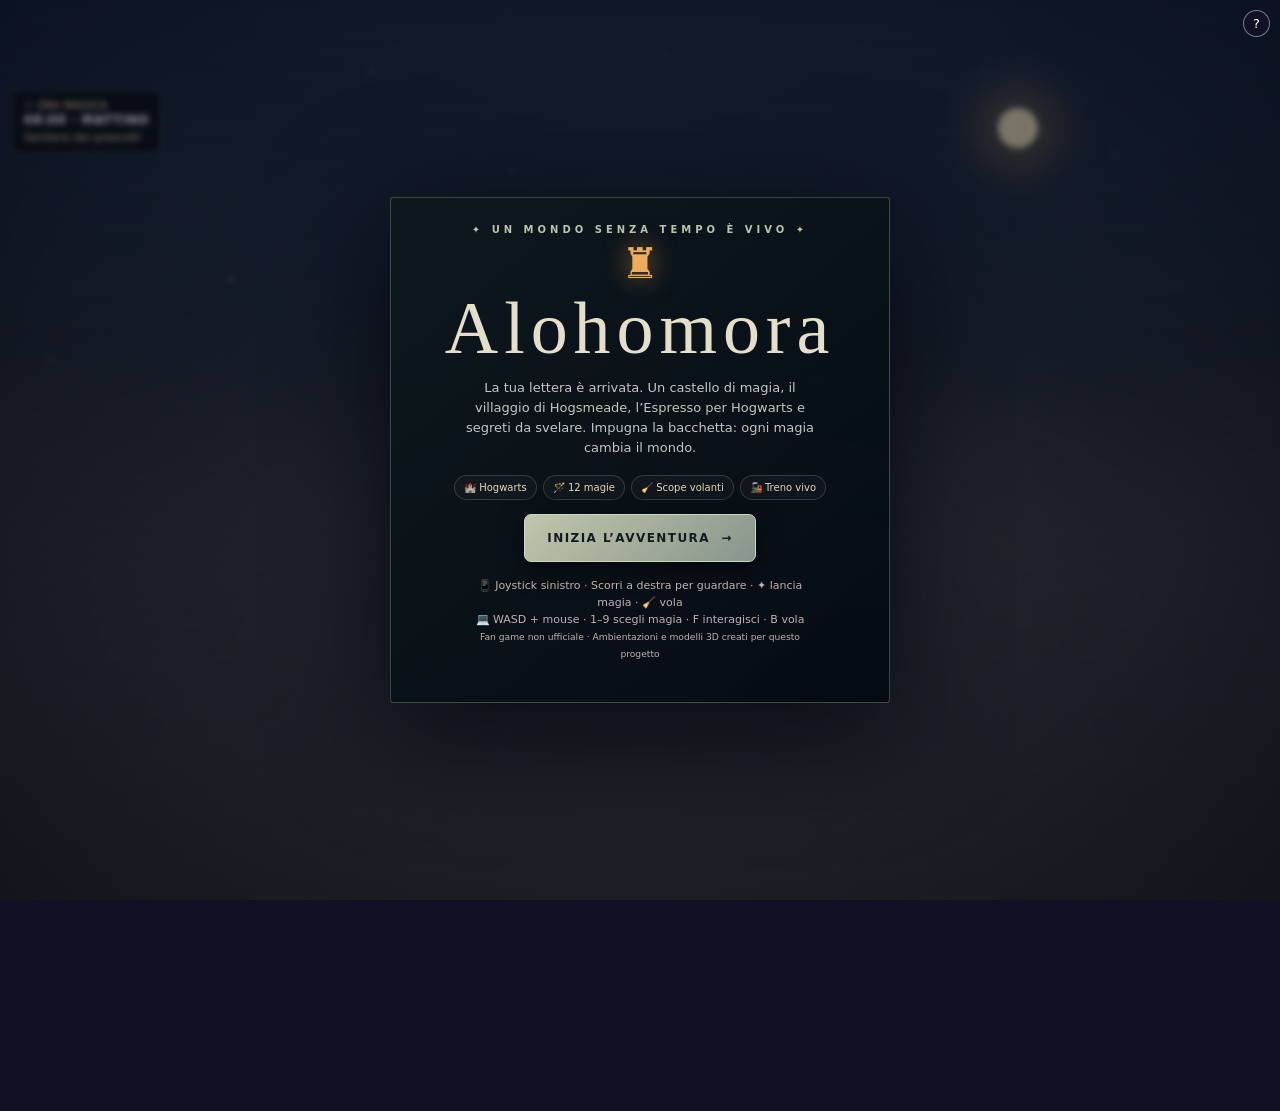
==== commit 04f2e4fb: "Alohomora v0.5: animated enemy combat, dark spell projectiles and impact reactions" ====
--- a/Alohomora/index.html
+++ b/Alohomora/index.html
@@ -3,7 +3,7 @@
 <head>
 <meta charset="UTF-8"><meta name="viewport" content="width=device-width,initial-scale=1,viewport-fit=cover,maximum-scale=1,user-scalable=no">
 <meta name="theme-color" content="#141029"><meta name="apple-mobile-web-app-capable" content="yes"><meta name="apple-mobile-web-app-status-bar-style" content="black-translucent">
-<title>ALOHOMORA · Il risveglio · v0.3</title>
+<title>ALOHOMORA · Duelli Oscuri · v0.5</title>
 <style>
 :root{--gold:#d8c39c;--orange:#c6a172;--ink:#070d12;--glass:rgba(5,12,18,.82)}
 *{box-sizing:border-box;-webkit-tap-highlight-color:transparent}html,body{height:100%;width:100%;margin:0;overflow:hidden;background:#111125;color:#fff3df;font-family:system-ui,-apple-system,BlinkMacSystemFont,'Segoe UI',sans-serif;touch-action:none;overscroll-behavior:none;-webkit-user-select:none;user-select:none}button{font:inherit;cursor:pointer}
@@ -98,6 +98,7 @@
 .action.main{border-color:#b8cdb6;background:radial-gradient(circle,#304d4e,#071720)}
 #hint{opacity:.38}
 @media(max-height:480px){#weapon{width:min(14vw,160px);right:5%;bottom:-37%}#worldTicker{top:51px;left:max(8px,env(safe-area-inset-left));font-size:9px}#worldMap{top:63px;width:62px;height:62px}#magicHud{bottom:0}#spells{gap:2px}.spell{min-width:30px;height:30px;font-size:16px}.brand strong{font-size:16px}.questBox{max-width:200px;padding:5px 8px}}
+#duelTarget{position:absolute;z-index:18;left:50%;top:max(50px,env(safe-area-inset-top));transform:translateX(-50%);min-width:172px;max-width:48vw;text-align:center;pointer-events:none;opacity:0;transition:opacity .2s;background:#071018b3;padding:8px 16px;border:1px solid #9f667575;border-radius:4px;box-shadow:0 4px 18px #000a}#duelTarget.visible{opacity:1}#duelName{font:600 10px Georgia,serif;letter-spacing:2px;color:#e6c6bd}#duelTrack{margin-top:6px;height:4px;background:#59373d;border-radius:4px;overflow:hidden}#duelLife{height:100%;background:linear-gradient(90deg,#853c49,#d77d72);width:100%;transition:width .15s}@media(max-height:480px){#duelTarget{top:6px;left:52%;padding:4px 10px;min-width:130px}#duelName{font-size:8px}}
 </style></head>
 <body>
 <div id="stage"><div id="daylight"></div><div id="sunDisk"></div><div id="stars"></div><canvas id="gl" aria-label="Ambiente tridimensionale esplorabile"></canvas><div id="vignette"></div><div id="redflash"></div></div>
@@ -108,9 +109,10 @@
 <div id="magicHud"><div id="spellName">Lumos</div><div id="spells" role="group" aria-label="Seleziona un incantesimo"></div></div>
 <button id="actionInteract" aria-label="Interagisci">✋</button><button id="broomButton" aria-label="Sali o scendi dalla scopa">🧹</button>
 <button id="helpBtn" aria-label="Come si gioca">?</button>
-<div id="helpOverlay"><div id="helpCard"><h2>Benvenuto ad Alohomora</h2><p>Un’avventura gotica non ufficiale ispirata al mondo magico di Harry Potter. Cammina nella foresta, scopri il castello di Hogwarts, raggiungi Hogsmeade, prendi l'Hogwarts Express e scopri i passaggi nascosti.</p><p>🕹️ <b>iPhone:</b> joystick sinistro per muoverti, trascina sul mondo per guardare, scegli un incantesimo sulla barra, ✦ per lanciarlo, 🧹 per volare, ✋ per parlare o aprire passaggi. Usa il pulsante ↑ per saltare o salire con la scopa.</p><p>⌨️ <b>PC:</b> WASD per muoverti, mouse per guardare, clic per lanciare, tasti 1–9 per scegliere incantesimi, F per interagire, B per la scopa, spazio per saltare/salire, C per scendere.</p><p><b>Magie reattive:</b> Accio sposta gli oggetti, Wingardium Leviosa li solleva, Incendio accende i falò, Aguamenti spegne il fuoco, Reparo ripara gli oggetti, Revelio svela passaggi, Alohomora apre serrature, Stupeficium ed Expelliarmus reagiscono ai nemici, Protego protegge e Lumos illumina.</p><button id="helpClose">TORNA AL GIOCO</button></div></div>
+<div id="helpOverlay"><div id="helpCard"><h2>Benvenuto ad Alohomora</h2><p>Un’avventura gotica non ufficiale ispirata al mondo magico di Harry Potter, con nemici differenziati, movimenti animati, incantesimi a distanza e duelli più dinamici. Cammina nella foresta, scopri il castello di Hogwarts, raggiungi Hogsmeade, prendi l'Hogwarts Express e scopri i passaggi nascosti.</p><p>🕹️ <b>iPhone:</b> joystick sinistro per muoverti, trascina sul mondo per guardare, scegli un incantesimo sulla barra, ✦ per lanciarlo, 🧹 per volare, ✋ per parlare o aprire passaggi. Usa il pulsante ↑ per saltare o salire con la scopa.</p><p>⌨️ <b>PC:</b> WASD per muoverti, mouse per guardare, clic per lanciare, tasti 1–9 per scegliere incantesimi, F per interagire, B per la scopa, spazio per saltare/salire, C per scendere.</p><p><b>Magie reattive:</b> Accio sposta gli oggetti, Wingardium Leviosa li solleva, Incendio accende i falò, Aguamenti spegne il fuoco, Reparo ripara gli oggetti, Revelio svela passaggi, Alohomora apre serrature, Stupeficium ed Expelliarmus reagiscono ai nemici, Protego protegge e Lumos illumina.</p><button id="helpClose">TORNA AL GIOCO</button></div></div>
+<div id="duelTarget"><div id="duelName"></div><div id="duelTrack"><div id="duelLife"></div></div></div>
 <div id="hud">
-<div class="top"><div class="brand">UN MONDO SENZA TEMPO<strong>Alohomora <sup style="font-size:10px;opacity:.65">0.3</sup></strong></div><div class="questBox"><small>✦ LA MISSIONE</small><div id="missionText">Esplora Hogwarts e impara gli incantesimi</div><div class="sigils" id="sigilBars"><b></b><b></b><b></b></div></div></div>
+<div class="top"><div class="brand">UN MONDO SENZA TEMPO<strong>Alohomora <sup style="font-size:10px;opacity:.65">0.5</sup></strong></div><div class="questBox"><small>✦ LA MISSIONE</small><div id="missionText">Esplora Hogwarts e impara gli incantesimi</div><div class="sigils" id="sigilBars"><b></b><b></b><b></b></div></div></div>
 <div id="compass"><span id="compassText">✧ N ✧</span><div class="compassLine"></div></div>
 <div id="crosshair"></div><div id="toast"></div>
 <div id="weapon"><svg width="100%" height="100%" viewBox="0 0 320 500" xmlns="http://www.w3.org/2000/svg" aria-hidden="true"><defs><linearGradient id="wandWood" x1="0" y1="0" x2="1" y2="1"><stop stop-color="#100d19"/><stop offset=".32" stop-color="#a76d44"/><stop offset=".68" stop-color="#271a2c"/><stop offset="1" stop-color="#c7a06f"/></linearGradient><linearGradient id="wandGlow"><stop stop-color="#fff8d5"/><stop offset="1" stop-color="#d1a45e"/></linearGradient></defs><path d="M88 29 Q92 40 103 63 L216 364 200 378 86 56 Q81 39 88 29Z" fill="url(#wandWood)" stroke="#1a1320" stroke-width="5"/><path d="M99 84 L207 363" stroke="#dbad74" stroke-width="2" opacity=".7"/><path d="M202 358 L224 409 249 446" stroke="#3a242c" stroke-width="21" stroke-linecap="round"/><g stroke="#e4b276" stroke-width="4" opacity=".7"><path d="M204 365L219 355"/><path d="M213 382L229 375"/><path d="M217 401L239 390"/></g><path d="M190 384 Q205 375 217 388 Q235 380 244 399 L277 447 305 498 215 499 199 456 176 417 Q169 395 190 384Z" fill="#754d3c" stroke="#382632" stroke-width="6"/><path d="M193 397 Q206 384 220 401 L245 429" stroke="#be8960" stroke-width="7"/><circle cx="89" cy="34" r="7" fill="url(#wandGlow)"/><circle cx="89" cy="34" r="17" fill="#fff2bb" opacity=".2"/></svg></div><div id="hand"><svg width="100%" height="100%" viewBox="0 0 200 220" xmlns="http://www.w3.org/2000/svg" aria-hidden="true"><defs><linearGradient id="lh" x1="0" x2="1" y1="0" y2="1"><stop stop-color="#c08054"/><stop offset=".6" stop-color="#90563d"/><stop offset="1" stop-color="#3d2930"/></linearGradient></defs><path d="M45 219 L28 167 Q22 148 15 123 Q10 106 21 103 31 103 35 118 L45 134 31 67 Q27 48 38 44 47 43 51 58 L67 111 57 31 Q53 11 66 8 78 8 80 29 L94 103 96 26 Q97 10 110 11 121 14 119 29 L116 106 136 58 Q143 43 155 48 166 56 158 70 L135 127 Q158 107 169 116 182 128 165 143 L136 179 131 220Z" fill="url(#lh)" stroke="#38252b" stroke-width="5" stroke-linejoin="round"/><path d="M44 171 Q90 146 137 176 L148 215 38 220Z" fill="#412c31" stroke="#b18059" stroke-width="5"/><path d="M53 185 L135 179 M50 199 L140 193" stroke="#d19b6c" stroke-width="4" opacity=".55"/></svg></div>
@@ -123,14 +125,28 @@
 (function(){'use strict';
 const $=id=>document.getElementById(id);const canvas=$('gl');let gl=canvas.getContext('webgl',{alpha:true,antialias:false,depth:true,premultipliedAlpha:false,powerPreference:'high-performance'});
 if(!gl){$('startScreen').querySelector('.panel').innerHTML='<h1>WebGL non disponibile</h1><p>Apri questo gioco con Safari aggiornato su iPhone, oppure Chrome su computer.</p>';return;}
-const VSH=`attribute vec3 aP;attribute vec3 aC;attribute float aB;uniform mat4 uVP;uniform vec3 uOffset;uniform float uTime;uniform vec3 uEye;varying vec3 vC;varying float vF;varying vec3 vW;void main(){vec3 p=aP+uOffset;p.x+=aB*.16*sin(uTime*1.45+aP.x*.41+aP.z*.24);p.z+=aB*.09*cos(uTime*1.6+aP.z*.32);gl_Position=uVP*vec4(p,1.);vC=aC;vW=p;vF=clamp((distance(p.xz,uEye.xz)-26.)/128.,0.,.94);}`;
+const VSH=`attribute vec3 aP;attribute vec3 aC;attribute float aB;uniform mat4 uVP;uniform vec3 uOffset;uniform float uTime;uniform vec3 uEye;uniform mat4 uModel;uniform vec4 uRig;uniform vec4 uDamage;varying vec3 vC;varying float vF;varying vec3 vW;void main(){vec3 p=aP;
+float leg=(1.-smoothstep(-.95,-.22,p.y))*uRig.w;
+float arm=step(.32,abs(p.x))*smoothstep(.02,.70,p.y)*(1.-smoothstep(1.40,2.12,p.y));
+float phase=p.x>0.0?0.0:3.14159;
+p.z+=leg*sin(uRig.x+phase)*.32*uRig.y;
+p.z+=arm*(sin(uRig.x+phase)*.16*uRig.y-(p.x>0.0?uRig.z*.55:0.));
+p.y+=arm*(p.x>0.0?uRig.z*.22:0.);
+p.x+=arm*(p.x>0.0?uRig.z*.15:0.);
+float hit=uDamage.x,death=uDamage.y;
+p.x+=sin(p.y*3.8+phase)*hit*.14;
+p.y-=death*(1.-smoothstep(-1.4,.8,p.y))*.12;
+vec3 q=(uModel*vec4(p,1.)).xyz+uOffset;
+q.x+=aB*.16*sin(uTime*1.45+aP.x*.41+aP.z*.24);
+q.z+=aB*.09*cos(uTime*1.6+aP.z*.32);
+gl_Position=uVP*vec4(q,1.);p=q;vC=aC;vW=p;vF=clamp((distance(p.xz,uEye.xz)-26.)/128.,0.,.94);}`;
 const FSH=`precision mediump float;uniform float uDay;varying vec3 vC;varying float vF;varying vec3 vW;void main(){float grain=fract(sin(dot(floor(vW*vec3(4.,3.,4.)),vec3(12.9898,78.233,38.327)))*43758.5453);float rough=.90+.17*grain;float ember=clamp((vC.r-vC.b)*1.75,0.,1.);vec3 daylight=vec3(.74,.84,.93);vec3 c=vC*daylight*(.40+.57*uDay)*rough;vec3 lumin=vC*vec3(1.00,.88,.66)*(.62+.65*uDay);c=mix(c,lumin,ember*.66);float contrast=clamp((dot(c,vec3(.299,.587,.114))-.18)*1.12+.18,0.,1.);c=mix(c,c*vec3(.87,.94,1.08),.28);vec3 fog=mix(vec3(.035,.060,.086),vec3(.27,.37,.39),uDay);float ff=vF*vF*(3.-2.*vF);c=mix(c,fog,ff*.88);gl_FragColor=vec4(clamp(c,0.,1.),1.);}`;
 const PVSH=`attribute vec3 aP;attribute vec3 aC;attribute float aS;uniform mat4 uVP;uniform vec3 uEye;varying vec3 vC;void main(){gl_Position=uVP*vec4(aP,1.);float d=distance(aP,uEye);gl_PointSize=clamp(aS*58./max(d,3.),2.,34.);vC=aC;}`;
 const PFSH=`precision mediump float;varying vec3 vC;void main(){float d=length(gl_PointCoord-vec2(.5))*2.;float a=pow(max(0.,1.-d),2.);gl_FragColor=vec4(vC,a*.75);}`;
 function shader(t,s){const h=gl.createShader(t);gl.shaderSource(h,s);gl.compileShader(h);if(!gl.getShaderParameter(h,gl.COMPILE_STATUS))throw Error(gl.getShaderInfoLog(h));return h;}
 function program(v,f){const p=gl.createProgram();gl.attachShader(p,shader(gl.VERTEX_SHADER,v));gl.attachShader(p,shader(gl.FRAGMENT_SHADER,f));gl.linkProgram(p);if(!gl.getProgramParameter(p,gl.LINK_STATUS))throw Error(gl.getProgramInfoLog(p));return p;}
 const worldP=program(VSH,FSH),particleP=program(PVSH,PFSH);
-function locs(p){return{p,aP:gl.getAttribLocation(p,'aP'),aC:gl.getAttribLocation(p,'aC'),aB:gl.getAttribLocation(p,'aB'),aS:gl.getAttribLocation(p,'aS'),vp:gl.getUniformLocation(p,'uVP'),eye:gl.getUniformLocation(p,'uEye'),time:gl.getUniformLocation(p,'uTime'),offset:gl.getUniformLocation(p,'uOffset'),day:gl.getUniformLocation(p,'uDay')}}const L=locs(worldP),P=locs(particleP);
+function locs(p){return{p,aP:gl.getAttribLocation(p,'aP'),aC:gl.getAttribLocation(p,'aC'),aB:gl.getAttribLocation(p,'aB'),aS:gl.getAttribLocation(p,'aS'),vp:gl.getUniformLocation(p,'uVP'),eye:gl.getUniformLocation(p,'uEye'),time:gl.getUniformLocation(p,'uTime'),offset:gl.getUniformLocation(p,'uOffset'),model:gl.getUniformLocation(p,'uModel'),rig:gl.getUniformLocation(p,'uRig'),damage:gl.getUniformLocation(p,'uDamage'),day:gl.getUniformLocation(p,'uDay')}}const L=locs(worldP),P=locs(particleP);
 let seed=7011;function rnd(){seed=(Math.imul(seed,1664525)+1013904223)>>>0;return seed/4294967296}function range(a,b){return a+(b-a)*rnd()}const clamp=(a,l,h)=>Math.max(l,Math.min(h,a));function dist(x,z,X,Z){return Math.hypot(x-X,z-Z)}
 function terrain(x,z){let y=.36*Math.sin(x*.095)*Math.cos(z*.082)+.4*Math.sin(x*.039+z*.065)+.15*Math.sin(x*.35+z*.19);const ridge=Math.max(0,(Math.abs(x)-38)/70);y+=ridge*ridge*11;const back=Math.max(0,(-z-66)/50);y+=back*back*8;return y}
 let verts=[];function triTo(dst,a,b,c,col,bend=[0,0,0]){const e1=[b[0]-a[0],b[1]-a[1],b[2]-a[2]],e2=[c[0]-a[0],c[1]-a[1],c[2]-a[2]];let nx=e1[1]*e2[2]-e1[2]*e2[1],ny=e1[2]*e2[0]-e1[0]*e2[2],nz=e1[0]*e2[1]-e1[1]*e2[0],norm=Math.max(1e-6,Math.hypot(nx,ny,nz));ny/=norm;nx/=norm;nz/=norm;let light=clamp(.70+Math.max(0,ny)*.24+nx*.10+nz*.08,.43,1.12);const points=[a,b,c];for(let i=0;i<3;i++){dst.push(...points[i],Math.min(1,col[0]*light),Math.min(1,col[1]*light),Math.min(1,col[2]*light),bend[i]||0)}}
@@ -218,27 +234,54 @@
 
 const staticB=gl.createBuffer();gl.bindBuffer(gl.ARRAY_BUFFER,staticB);gl.bufferData(gl.ARRAY_BUFFER,new Float32Array(verts),gl.STATIC_DRAW);const staticN=verts.length/7;verts=null;
 const runev=[];crystal(runev,.72,1.25,[1,.66,.23]);const runeB=gl.createBuffer();gl.bindBuffer(gl.ARRAY_BUFFER,runeB);gl.bufferData(gl.ARRAY_BUFFER,new Float32Array(runev),gl.STATIC_DRAW);
+
 const enemyV=[];crystal(enemyV,.85,1.25,[.69,.25,.51]);for(let k=0;k<5;k++){const a=k*2*Math.PI/5;triTo(enemyV,[Math.cos(a)*.35,.3,Math.sin(a)*.35],[Math.cos(a)*1.35,1.2,Math.sin(a)*1.35],[Math.cos(a+.6)*.45,-.1,Math.sin(a+.6)*.45],[.29,.28,.42])}const enemyB=gl.createBuffer();gl.bindBuffer(gl.ARRAY_BUFFER,enemyB);gl.bufferData(gl.ARRAY_BUFFER,new Float32Array(enemyV),gl.STATIC_DRAW);
 
 const enemies=[
- {name:'Ombra del Bosco',x:12,z:-18,hp:3,alive:true,phase:0,role:'enemy'},
- {name:'Dissennatore',x:-17,z:-32,hp:4,alive:true,phase:1.4,role:'enemy'},
- {name:'Mago oscuro',x:3,z:-63,hp:4,alive:true,phase:2.8,role:'enemy'},
- {name:'Spettro di Hogwarts',x:-12,z:-58,hp:3,alive:true,phase:4.2,role:'enemy'},
+ {name:'Ombra del Bosco',x:12,z:-18,hp:4,alive:true,phase:0,role:'enemy',etype:'stalker'},
+ {name:'Dissennatore',x:-17,z:-32,hp:5,alive:true,phase:1.4,role:'enemy',etype:'dementor'},
+ {name:'Mago oscuro',x:3,z:-63,hp:5,alive:true,phase:2.8,role:'enemy',etype:'wizard'},
+ {name:'Spettro di Hogwarts',x:-12,z:-58,hp:4,alive:true,phase:4.2,role:'enemy',etype:'specter'},
  {name:'Luna',x:-3,z:12,hp:5,alive:true,phase:0.8,role:'friend',line:'La biblioteca custodisce più di quanto immagini. Prova Revelio.'},
  {name:'Hagrid',x:-14,z:-15,hp:9,alive:true,phase:3.9,role:'friend',line:'Il castello ha un passaggio segreto. Solo Alohomora può aprirlo.'},
  {name:'Prefetto',x:-31,z:-36,hp:5,alive:true,phase:1.8,role:'friend',line:'Benvenuto a Hogwarts! Usa Lumos quando arriva la notte.'},
  {name:'Capotreno',x:60,z:-52,hp:7,alive:true,phase:2.4,role:'friend',line:'L’Hogwarts Express arriva a ogni giro. Fai attenzione ai binari!'},
  {name:'Mercante',x:44,z:22,hp:5,alive:true,phase:2.9,role:'friend',line:'Ad Hogsmeade ogni vecchio baule nasconde qualcosa!'},
  {name:'Allievo Corvonero',x:35,z:-6,hp:4,alive:true,phase:1.2,role:'friend',line:'Wingardium Leviosa solleva i libri. Prova!'},
- {name:'Duellante oscuro',x:18,z:-37,hp:5,alive:true,phase:5.5,role:'enemy'},
+ {name:'Guardiano Corazzato',x:18,z:-37,hp:7,alive:true,phase:5.5,role:'enemy',etype:'knight'},
  {name:'Gufo messaggero',x:4,z:5,hp:3,alive:true,phase:6.2,role:'owl',line:'Uh-uh! Il treno porta a Hogwarts.'}
 ];
-for(const n of enemies){n.baseX=n.x;n.baseZ=n.z;n.vx=0;n.vz=0;n.vy=0;n.knock=0;n.rag=0;n.stun=0;n.talked=false;n.ang=n.phase;n.attack=0;n.healthMax=n.hp;}
-const shades=[];function makeWizardMesh(friend=false){let a=[];const dark=friend?[.14,.26,.41]:[.19,.12,.27],cloth=friend?[.29,.43,.60]:[.35,.20,.37];let save=verts;verts=a;cube(0,-.1,0,.67,1.1,.45,dark);cube(0,.93,0,.63,.65,.48,cloth);cube(0,1.63,0,.45,.49,.45,friend?[.81,.65,.49]:[.49,.39,.53]);cube(-.58,.9,0,.32,.75,.33,cloth);cube(.58,.9,0,.32,.75,.33,cloth);cube(-.22,-.75,0,.23,.65,.26,dark);cube(.22,-.75,0,.23,.65,.26,dark);for(let i=0;i<5;i++){const a1=i*2*Math.PI/5,a2=(i+1)*2*Math.PI/5;add([0,2.45,0],[Math.cos(a1)*.86,1.92,Math.sin(a1)*.86],[Math.cos(a2)*.86,1.92,Math.sin(a2)*.86],dark)}verts=save;return a}
-const npcFriendV=makeWizardMesh(true),npcEnemyV=makeWizardMesh(false);
+for(const n of enemies){n.baseX=n.x;n.baseZ=n.z;n.vx=0;n.vz=0;n.vy=0;n.knock=0;n.rag=0;n.stun=0;n.talked=false;n.ang=n.phase;n.attack=0;n.healthMax=n.hp;n.facing=Math.PI/2-n.ang;n.casting=0;n.windup=0;n.hitFlash=0;}
+const shades=[];
+function prismBand(dst,y0,y1,r0,r1,sides,col,tw=0){for(let i=0;i<sides;i++){const a=tw+i*2*Math.PI/sides,b=tw+(i+1)*2*Math.PI/sides;const A=[Math.cos(a)*r0,y0,Math.sin(a)*r0],B=[Math.cos(b)*r0,y0,Math.sin(b)*r0],C=[Math.cos(a)*r1,y1,Math.sin(a)*r1],D=[Math.cos(b)*r1,y1,Math.sin(b)*r1];triTo(dst,A,B,C,col);triTo(dst,B,D,C,col.map(v=>v*0.98));}}
+function capCone(dst,tipY,baseY,baseR,sides,col,tw=0){for(let i=0;i<sides;i++){const a=tw+i*2*Math.PI/sides,b=tw+(i+1)*2*Math.PI/sides;triTo(dst,[0,tipY,0],[Math.cos(a)*baseR,baseY,Math.sin(a)*baseR],[Math.cos(b)*baseR,baseY,Math.sin(b)*baseR],col)}}
+function limb(dst,x0,y0,z0,x1,y1,z1,w,col){const dx=x1-x0,dz=z1-z0,ang=Math.atan2(dz,dx),len=Math.hypot(dx,dz);const ux=Math.sin(ang)*w,uz=-Math.cos(ang)*w;const p1=[x0-ux,y0,z0-uz],p2=[x0+ux,y0,z0+uz],p3=[x1+ux,y1,z1+uz],p4=[x1-ux,y1,z1-uz];triTo(dst,p1,p2,p3,col);triTo(dst,p1,p3,p4,col.map(v=>v*0.95));}
+function makeWizardMesh(friend=false){let a=[];const robe=friend?[.12,.22,.38]:[.15,.09,.20],trim=friend?[.33,.46,.67]:[.39,.12,.18],skin=friend?[.80,.66,.51]:[.63,.55,.61],metal=friend?[.61,.66,.72]:[.49,.46,.52];
+ prismBand(a,-1.22,.45,.28,.55,7,robe); prismBand(a,.45,1.40,.55,.42,7,trim,Math.PI/7); capCone(a,2.36,1.26,.64,7,robe);
+ cube(0,1.54,0,.34,.38,.31,skin); cube(-.18,1.66,.16,.09,.08,.05,[.05,.05,.06]); cube(.18,1.66,.16,.09,.08,.05,[.05,.05,.06]); cube(0,1.46,.18,.15,.05,.03,[.36,.22,.20]);
+ limb(a,-.46,1.18,0,-.78,.18,.05,.08,trim); limb(a,.46,1.18,0,.74,.14,.00,.08,trim); limb(a,-.18,-.76,0,-.18,-1.50,.02,.07,robe); limb(a,.18,-.76,0,.18,-1.50,.02,.07,robe);
+ cube(.93,.20,.05,.06,1.18,.06,[.38,.23,.08]); cube(.93,.73,.05,.18,.12,.18,metal); cube(.0,1.08,-.30,.44,.18,.30,trim.map(v=>v*0.95));
+ for(let i=0;i<7;i++){const ang=i*2*Math.PI/7;triTo(a,[0,-1.27,0],[Math.cos(ang)*.54,-.98,Math.sin(ang)*.54],[Math.cos(ang+.48)*.54,-.98,Math.sin(ang+.48)*.54],robe.map(v=>v*0.9));}
+ return a; }
+function makeDementorMesh(){let a=[];const c=[.17,.18,.24],c2=[.08,.08,.11],mist=[.32,.36,.42]; prismBand(a,-1.55,1.02,.25,.76,9,c2,Math.PI/9); capCone(a,2.24,1.00,.82,9,c); cube(0,1.28,0,.26,.32,.22,[.48,.46,.44]);
+ for(const side of [-1,1]){limb(a,side*.55,1.02,0,side*1.18,.14,.18,.10,c); limb(a,side*.30,-.10,0,side*.95,-1.20,.12,.07,c2)}
+ for(let i=0;i<8;i++){const ang=i*2*Math.PI/8;triTo(a,[0,-1.62,0],[Math.cos(ang)*.18,-.55,Math.sin(ang)*.18],[Math.cos(ang+.45)*.88,-2.30,Math.sin(ang+.45)*.88],mist.map(v=>v*range(.82,1.10)));}
+ cube(0,1.64,.12,.16,.06,.03,[.74,.74,.78]); cube(0,1.50,.18,.12,.03,.02,[.14,.07,.07]); return a; }
+function makeKnightMesh(){let a=[];const steel=[.48,.50,.55],steel2=[.25,.26,.30],cloth=[.24,.10,.12],gold=[.74,.62,.34]; prismBand(a,-1.05,.20,.38,.46,6,steel2); prismBand(a,.20,1.48,.50,.46,6,steel,Math.PI/6); cube(0,1.68,0,.48,.44,.40,steel); capCone(a,2.26,1.86,.44,6,steel2);
+ cube(0,1.48,.22,.22,.12,.05,[.06,.06,.06]); cube(0,1.30,.22,.12,.04,.03,[.30,.06,.06]); cube(-.62,1.02,0,.26,.28,.26,steel); cube(.62,1.02,0,.26,.28,.26,steel);
+ limb(a,-.54,1.00,0,-.85,.10,.00,.09,steel2); limb(a,.54,1.00,0,.86,.16,.00,.09,steel2); limb(a,-.20,-.42,0,-.24,-1.55,.03,.08,steel2); limb(a,.20,-.42,0,.24,-1.55,.03,.08,steel2);
+ cube(-1.05,.32,0,.12,1.15,.12,steel2); cube(-1.05,.92,0,.82,.76,.12,steel); cube(-1.05,.92,.09,.46,.42,.04,[.30,.16,.08]);
+ cube(.98,.20,0,.08,1.45,.08,steel2); cube(.98,1.02,0,.28,.30,.28,gold); return a; }
+function makeStalkerMesh(){let a=[];const flesh=[.30,.25,.22],fur=[.10,.09,.10],eye=[.78,.16,.11]; cube(0,.22,0,.86,.36,1.00,fur); cube(0,.44,.34,.42,.22,.42,flesh); cube(-.14,.48,.54,.09,.06,.04,eye); cube(.14,.48,.54,.09,.06,.04,eye);
+ for(const side of [-1,1]){limb(a,side*.36,.12,.24,side*1.05,-.28,.68,.05,fur); limb(a,side*.36,.10,-.08,side*1.10,-.34,-.62,.05,fur); limb(a,side*.12,.08,.44,side*.42,-.70,1.04,.05,fur); limb(a,side*.12,.06,-.30,side*.44,-.68,-1.02,.05,fur);} 
+ triTo(a,[0,.34,.78],[-.10,.26,1.06],[-.02,.16,1.00],[.92,.92,.92]); triTo(a,[0,.34,.78],[.10,.26,1.06],[.02,.16,1.00],[.92,.92,.92]);
+ return a; }
+function makeSpecterMesh(){let a=[];const c=[.22,.28,.39],glow=[.44,.62,.86],dark=[.08,.10,.13]; prismBand(a,-1.05,.65,.20,.46,7,c,Math.PI/8); capCone(a,1.95,.45,.52,7,glow); for(let i=0;i<6;i++){const ang=i*2*Math.PI/6;triTo(a,[0,-1.30,0],[Math.cos(ang)*.15,-.25,Math.sin(ang)*.15],[Math.cos(ang+.55)*.52,-2.05,Math.sin(ang+.55)*.52],c.map(v=>v*range(.88,1.08)))}
+ cube(0,1.02,.10,.10,.10,.03,[.90,.95,1]); cube(-.14,1.00,.09,.06,.06,.03,dark); cube(.14,1.00,.09,.06,.06,.03,dark); limb(a,-.36,.72,0,-.86,.10,.18,.06,glow); limb(a,.36,.72,0,.86,.10,.18,.06,glow); return a; }
+const npcFriendV=makeWizardMesh(true),npcEnemyV=makeWizardMesh(false),dementorV=makeDementorMesh(),knightV=makeKnightMesh(),stalkerV=makeStalkerMesh(),specterV=makeSpecterMesh();
 function meshBuffer(a){const b=gl.createBuffer();gl.bindBuffer(gl.ARRAY_BUFFER,b);gl.bufferData(gl.ARRAY_BUFFER,new Float32Array(a),gl.STATIC_DRAW);return b}
-const friendB=meshBuffer(npcFriendV),foeB=meshBuffer(npcEnemyV);
+const friendB=meshBuffer(npcFriendV),foeB=meshBuffer(npcEnemyV),dementorB=meshBuffer(dementorV),knightB=meshBuffer(knightV),stalkerB=meshBuffer(stalkerV),specterB=meshBuffer(specterV);
+function enemyMesh(e){switch(e.etype){case 'dementor':return [dementorB,dementorV.length/7,1.45,1.10];case 'knight':return [knightB,knightV.length/7,1.25,1.00];case 'stalker':return [stalkerB,stalkerV.length/7,.62,0.85];case 'specter':return [specterB,specterV.length/7,1.05,1.05];default:return [foeB,npcEnemyV.length/7,1.15,1.0];}}
 const propV=[];{let old=verts;verts=propV;cube(0,0,0,1.4,1.25,1.4,[.48,.30,.16]);cube(0,1.2,0,1.45,.14,1.45,[.62,.42,.21]);for(let side of [-1,1])cube(side*.56,.15,0,.14,1.55,1.5,[.78,.59,.32]);verts=old}
 const propB=meshBuffer(propV);
 const gateV=[];{let old=verts;verts=gateV;cube(0,0,0,4,4,.55,[.30,.21,.36]);for(let i=-1;i<=1;i++)cube(i*1.2,0,.33,.09,4,.1,[.87,.65,.39]);verts=old}const lockedB=meshBuffer(gateV);
@@ -263,7 +306,7 @@
  {name:'Expelliarmus',glyph:'⚡',cost:18,color:[.99,.54,.31],desc:'Disarma e respinge i nemici'},
  {name:'Protego',glyph:'◇',cost:22,color:[.51,.73,1],desc:'Scudo protettivo per pochi secondi'}
 ];
-let spellIdx=0,dayTime=17*60+20,magicLight=false,spellFx=[],shield=0,broom=false,interactNear=null,regionNow='',areaTimer=0,quest={talk:false,spell:false,secret:false,train:false,school:false},wind=0;
+let spellIdx=0,dayTime=17*60+20,magicLight=false,spellFx=[],enemyBolts=[],shield=0,broom=false,interactNear=null,regionNow='',areaTimer=0,quest={talk:false,spell:false,secret:false,train:false,school:false},wind=0;
 const spellBar=$('spells');SPELLS.forEach((sp,i)=>{let b=document.createElement('button');b.className='spell';b.title=sp.name+' · '+sp.desc;b.textContent=sp.glyph;b.setAttribute('aria-label',sp.name);b.addEventListener('pointerdown',e=>{e.stopPropagation();pickSpell(i)});spellBar.appendChild(b)});
 function pickSpell(i){spellIdx=(i+SPELLS.length)%SPELLS.length;for(let j=0;j<spellBar.children.length;j++)spellBar.children[j].classList.toggle('selected',j===spellIdx);$('spellName').textContent=SPELLS[spellIdx].name+' · '+SPELLS[spellIdx].desc;spellBar.children[spellIdx].scrollIntoView({inline:'nearest',block:'nearest',behavior:'smooth'});}
 pickSpell(0);
@@ -290,21 +333,23 @@
  else if(sp.name==='Stupeficium'||sp.name==='Expelliarmus'){target.broken=true;target.vx+=nx*7;target.vy=5;target.vz+=nz*7;toast('✷ Oggetto colpito e spinto via!')}
  else toast(sp.name+'!'); newFX(cx,cy,cz,sp.color,22);
 }else if(target&&target.role&&target.role==='enemy'){
- if(sp.name==='Stupeficium'){target.stun=5;target.knock=1;target.hp-=2;toast('✷ '+target.name+' stordito!')}
- else if(sp.name==='Expelliarmus'){target.stun=2.8;target.knock=1;target.hp-=1;target.vx+=nx*10;target.vz+=nz*10;target.vy=6;toast('⚡ '+target.name+' disarmato!')}
- else if(sp.name==='Incendio'){target.hp-=2;target.stun=1;toast('🔥 '+target.name+' colpito da Incendio')}
- else if(sp.name==='Wingardium Leviosa'){target.stun=3;target.vy=7;toast('✧ '+target.name+' levita!')}
- else toast('✦ '+sp.name+'!');if(target.hp<=0){target.alive=false;target.rag=2;target.hp=0;player.kills++;toast('✨ '+target.name+' sconfitto!')}newFX(cx,cy+1,cz,sp.color,35);
+ if(sp.name==='Stupeficium'){target.stun=5;target.knock=1;target.hitFlash=.9;target.casting=0;target.windup=0;target.hp-=2;toast('✷ '+target.name+' stordito!')}
+ else if(sp.name==='Expelliarmus'){target.stun=2.8;target.knock=1;target.hitFlash=1;target.casting=0;target.windup=0;target.hp-=1;target.vx+=nx*10;target.vz+=nz*10;target.vy=6;toast('⚡ '+target.name+' disarmato!')}
+ else if(sp.name==='Incendio'){target.hp-=2;target.stun=1;target.hitFlash=1;toast('🔥 '+target.name+' colpito da Incendio')}
+ else if(sp.name==='Wingardium Leviosa'){target.stun=3;target.hitFlash=.8;target.vy=7;toast('✧ '+target.name+' levita!')}
+ else toast('✦ '+sp.name+'!');if(target.hp<=0){target.alive=false;target.rag=2.8;target.hitFlash=1;target.hp=0;player.kills++;toast('✨ '+target.name+' sconfitto!')}newFX(cx,cy+1,cz,sp.color,35);
 }else toast('✦ '+sp.name+'!');
 }
 function interact(){if(!gameStarted)return;let thing=nearestThing(5.6);if(thing===secret){if(secret.open){player.x=-31;player.z=-53;quest.school=true;toast('✧ Hai attraversato il passaggio segreto!');newFX(player.x,terrain(player.x,player.z)+2,player.z,[.95,.72,1],35)}else toast('Porta chiusa. Prova Revelio e Alohomora!');return}if(thing&&thing.role){if(thing.role==='enemy'){toast('Questo mago vuole duellare!');return}quest.talk=true;toast(thing.name+': '+(thing.line||'Che la magia sia con te!'));music(680,.3);return}if(thing&&thing.kind){if(thing.broken){toast('Puoi ripararlo con Reparo!')}else{toast('✦ Hai trovato: '+thing.name);player.mana=clamp(player.mana+12,0,100)}return}if(dist(player.x,player.z,60,-52)<15)toast('L’Hogwarts Express passa qui. Attendi il treno!');else toast('Esplora, impara magie e cerca i segreti!')}
 function toggleBroom(){if(!gameStarted)return;broom=!broom;player.vy=broom?2:0;player.air=broom?Math.max(.8,player.air||0):player.air;toast(broom?'🧹 Scopa magica! Premi ↑ per salire':'🧹 Sei tornato a terra');$('broomBadge').classList.toggle('show',broom);music(broom?840:320,.25)}
 function changeArea(name){if(regionNow===name)return;regionNow=name;$('worldArea').textContent=name;const el=$('locName');el.textContent=name;el.classList.add('show');areaTimer=3.6}
+function updateDuelTarget(){const box=$('duelTarget');if(!box)return;let nearest=null,best=17;for(const n of enemies){if(!n.alive||n.role!=='enemy')continue;let d=dist(player.x,player.z,n.x,n.z);if(d<best){best=d;nearest=n}}
+ box.classList.toggle('visible',!!nearest);if(nearest){$('duelName').textContent=nearest.name.toUpperCase();$('duelLife').style.width=Math.max(0,nearest.hp/nearest.healthMax*100)+'%';}}
 function updateMagicHUD(){const hh=(Math.floor(dayTime/60)%24),mm=Math.floor(dayTime%60);$('worldClock').textContent=String(hh).padStart(2,'0')+':'+String(mm).padStart(2,'0')+(hh<6||hh>=19?' · NOTTE':hh>=17?' · TRAMONTO':hh<11?' · MATTINO':' · GIORNO');$('manaFill').style.width=player.mana+'%';$('broomBadge').classList.toggle('show',broom);let n=nearestThing(4.8),txt=n===secret?'⚿ Passaggio segreto · ✋ interagisci':n?.role?('✋ Parla con '+n.name):n?.kind?('✦ '+n.name):'';if(n&&n.role==='enemy')txt='⚔ '+n.name+' · difenditi!';$('interaction').textContent=txt;$('interaction').classList.toggle('show',!!txt);drawMap()}
 function drawMap(){const c=$('mapCanvas'),g=c.getContext('2d');let w=200;g.clearRect(0,0,w,w);g.save();g.translate(100,100);g.rotate(-player.yaw);g.strokeStyle='#b3a48a55';for(let i=-100;i<=100;i+=20){g.beginPath();g.moveTo(i,-100);g.lineTo(i,100);g.moveTo(-100,i);g.lineTo(100,i);g.stroke()}const place=(x,z,glyph,color)=>{let X=(x-player.x)*1.7,Y=(z-player.z)*1.7;g.fillStyle=color;g.font='22px serif';g.textAlign='center';g.fillText(glyph,X,Y)};place(-31,-59,'🏰','#ffffff');place(44,20,'🏘️','#ffffff');place(72,-52,'🚂','#ffffff');for(const e of enemies)if(e.alive&&e.role==='enemy')place(e.x,e.z,'✦','#ff7777');g.restore();g.fillStyle='#fff1ac';g.beginPath();g.moveTo(100,87);g.lineTo(93,107);g.lineTo(107,107);g.closePath();g.fill()}
 
-function reset(){player={x:-8,z:-18,yaw:-.51,pitch:.06,jump:0,vy:0,vx:0,vz:0,air:0,hp:100,st:100,mana:100,kills:0,found:0};for(const r of runes)r.got=false;for(const e of enemies){e.alive=true;e.hp=e.healthMax;e.x=e.baseX;e.z=e.baseZ;e.vx=e.vz=e.vy=0;e.knock=e.rag=e.stun=0;e.talked=false}for(const p of spellProps){p.x=p.homeX;p.z=p.homeZ;p.y=terrain(p.x,p.z);p.vx=p.vy=p.vz=0;p.burn=0;p.levitate=0;p.broken=false}secret.open=secret.discovered=false;dayTime=17*60+20;magicLight=false;shield=0;broom=false;spellFx=[];quest={talk:false,spell:false,secret:false,train:false,school:false};pickSpell(0);motion.x=motion.y=0;stick.style.transform='translate(0,0)';t=0;last=performance.now();finished=false;toastTimer=0;hitCooldown=0;attackCooldown=0;updateHUD()}
-function start(){reset();gameStarted=true;$('startScreen').classList.add('hidden');$('endScreen').classList.add('hidden');hud.classList.add('active');controls.classList.toggle('active',isTouch);$('magicHud').classList.add('active');$('worldMap').classList.add('active');$('manaBox').classList.add('active');$('actionInteract').classList.toggle('active',isTouch);$('broomButton').classList.toggle('active',isTouch);changeArea(region(player.x,player.z));toast('Benvenuto. Segui il sentiero fino al castello.');if(!frameHandle)frameHandle=requestAnimationFrame(loop)}
+function reset(){player={x:-8,z:-18,yaw:-.51,pitch:.06,jump:0,vy:0,vx:0,vz:0,air:0,hp:100,st:100,mana:100,kills:0,found:0};for(const r of runes)r.got=false;for(const e of enemies){e.alive=true;e.hp=e.healthMax;e.x=e.baseX;e.z=e.baseZ;e.vx=e.vz=e.vy=0;e.knock=e.rag=e.stun=0;e.casting=e.windup=e.hitFlash=0;e.facing=Math.PI/2-e.ang;e.talked=false}for(const p of spellProps){p.x=p.homeX;p.z=p.homeZ;p.y=terrain(p.x,p.z);p.vx=p.vy=p.vz=0;p.burn=0;p.levitate=0;p.broken=false}secret.open=secret.discovered=false;enemyBolts=[];dayTime=17*60+20;magicLight=false;shield=0;broom=false;spellFx=[];quest={talk:false,spell:false,secret:false,train:false,school:false};pickSpell(0);motion.x=motion.y=0;stick.style.transform='translate(0,0)';t=0;last=performance.now();finished=false;toastTimer=0;hitCooldown=0;attackCooldown=0;updateHUD()}
+function start(){reset();gameStarted=true;$('startScreen').classList.add('hidden');$('endScreen').classList.add('hidden');hud.classList.add('active');controls.classList.toggle('active',isTouch);$('magicHud').classList.add('active');$('worldMap').classList.add('active');$('manaBox').classList.add('active');$('actionInteract').classList.toggle('active',isTouch);$('broomButton').classList.toggle('active',isTouch);changeArea(region(player.x,player.z));toast('Incantesimi e nemici rinnovati. Protego devia i colpi oscuri!');if(!frameHandle)frameHandle=requestAnimationFrame(loop)}
 function done(win){finished=true;gameStarted=false;$('endScreen').classList.remove('hidden');$('endEyebrow').textContent=win?'✦ IL DESTINO DEL REGNO ✦':'✦ L’OMBRA HA VINTO ✦';$('endSymbol').textContent=win?'✧':'☾';$('endTitle').textContent=win?'La luce è tornata':'Alohomora ti attende';$('endBody').textContent=win?'Hai aperto il passaggio e scoperto la magia!':'I maghi oscuri hanno vinto questo duello. Riprendi la bacchetta e riprova.';controls.classList.remove('active');$('magicHud').classList.remove('active');$('worldMap').classList.remove('active');$('manaBox').classList.remove('active');document.exitPointerLock?.();}
 function toast(s){$('toast').textContent=s;$('toast').classList.add('show');toastTimer=3.5}
 function music(freq=420,dur=.16,type='sine',gain=.11){if(!audioOn||!audioCtx)return;const a=audioCtx,o=a.createOscillator(),g=a.createGain();o.type=type;o.frequency.setValueAtTime(freq,a.currentTime);o.frequency.exponentialRampToValueAtTime(Math.max(70,freq*.6),a.currentTime+dur);g.gain.setValueAtTime(gain,a.currentTime);g.gain.exponentialRampToValueAtTime(.001,a.currentTime+dur);o.connect(g).connect(a.destination);o.start();o.stop(a.currentTime+dur)}
@@ -314,7 +359,12 @@
 function matrixMul(a,b){let o=new Float32Array(16);for(let i=0;i<4;i++)for(let j=0;j<4;j++){o[i+j*4]=a[i+0*4]*b[0+j*4]+a[i+1*4]*b[1+j*4]+a[i+2*4]*b[2+j*4]+a[i+3*4]*b[3+j*4]}return o}
 function perspective(fov,aspect,n,f){let t=1/Math.tan(fov/2),m=new Float32Array(16);m[0]=t/aspect;m[5]=t;m[10]=(f+n)/(n-f);m[11]=-1;m[14]=2*f*n/(n-f);return m}
 function lookAt(e,target){let z=[e[0]-target[0],e[1]-target[1],e[2]-target[2]],l=Math.hypot(...z);z=z.map(v=>v/l);let x=[z[2],0,-z[0]];l=Math.hypot(...x);x=x.map(v=>v/l);let y=[z[1]*x[2]-z[2]*x[1],z[2]*x[0]-z[0]*x[2],z[0]*x[1]-z[1]*x[0]];return new Float32Array([x[0],y[0],z[0],0,x[1],y[1],z[1],0,x[2],y[2],z[2],0,-x[0]*e[0]-x[1]*e[1]-x[2]*e[2],-y[0]*e[0]-y[1]*e[1]-y[2]*e[2],-z[0]*e[0]-z[1]*e[1]-z[2]*e[2],1])}
-function activate(buf,N,offset,VP,eye){gl.useProgram(L.p);gl.bindBuffer(gl.ARRAY_BUFFER,buf);gl.enableVertexAttribArray(L.aP);gl.enableVertexAttribArray(L.aC);gl.enableVertexAttribArray(L.aB);gl.vertexAttribPointer(L.aP,3,gl.FLOAT,false,28,0);gl.vertexAttribPointer(L.aC,3,gl.FLOAT,false,28,12);gl.vertexAttribPointer(L.aB,1,gl.FLOAT,false,28,24);gl.uniformMatrix4fv(L.vp,false,VP);gl.uniform3fv(L.eye,eye);gl.uniform1f(L.time,t);if(L.day)gl.uniform1f(L.day,dayBrightness);gl.uniform3fv(L.offset,offset);gl.drawArrays(gl.TRIANGLES,0,N)}
+const MAT_ID=new Float32Array([1,0,0,0, 0,1,0,0, 0,0,1,0, 0,0,0,1]);
+function translationM(x,y,z){let a=MAT_ID.slice();a[12]=x;a[13]=y;a[14]=z;return a}
+function rotYM(a){let c=Math.cos(a),s=Math.sin(a),m=MAT_ID.slice();m[0]=c;m[2]=-s;m[8]=s;m[10]=c;return m}
+function rotZM(a){let c=Math.cos(a),s=Math.sin(a),m=MAT_ID.slice();m[0]=c;m[1]=s;m[4]=-s;m[5]=c;return m}
+function rotXM(a){let c=Math.cos(a),s=Math.sin(a),m=MAT_ID.slice();m[5]=c;m[6]=s;m[9]=-s;m[10]=c;return m}
+function activate(buf,N,offset,VP,eye,pose=null){gl.useProgram(L.p);gl.bindBuffer(gl.ARRAY_BUFFER,buf);gl.enableVertexAttribArray(L.aP);gl.enableVertexAttribArray(L.aC);gl.enableVertexAttribArray(L.aB);gl.vertexAttribPointer(L.aP,3,gl.FLOAT,false,28,0);gl.vertexAttribPointer(L.aC,3,gl.FLOAT,false,28,12);gl.vertexAttribPointer(L.aB,1,gl.FLOAT,false,28,24);gl.uniformMatrix4fv(L.vp,false,VP);gl.uniform3fv(L.eye,eye);gl.uniform1f(L.time,t);if(L.day)gl.uniform1f(L.day,dayBrightness);gl.uniform3fv(L.offset,offset);gl.uniformMatrix4fv(L.model,false,pose?.model||MAT_ID);gl.uniform4fv(L.rig,pose?.rig||[0,0,0,0]);gl.uniform4fv(L.damage,pose?.damage||[0,0,0,0]);gl.drawArrays(gl.TRIANGLES,0,N)}
 let dayBrightness=.8;let particlesB=gl.createBuffer(),partArr=[];
 function spark(x,y,z,r,g,b,size){partArr.push(x,y,z,r,g,b,size)}
 for(let i=0;i<300;i++){let x=range(-55,55),z=range(-65,57);let y=terrain(x,z)+range(.8,6);spark(x,y,z,range(.8,1),range(.35,.7),range(.12,.28),range(.8,2.3))}const stationarySparkCount=partArr.length;
@@ -325,8 +375,20 @@
 activate(staticB,staticN,[0,0,0],VP,eye);
 for(const r of runes)if(!r.got){activate(runeB,runev.length/7,[r.x,terrain(r.x,r.z)+2.5+Math.sin(t*2+r.x)*.24,r.z],VP,eye)}
 
-// animated wizards, roaming civilians and enemies with simplified ragdoll response
-for(const e of enemies)if(e.alive||e.rag>0){let height=e.role==='owl'?1.7:1.15,fall=e.rag>0?-1.0*(1-e.rag/2):0;let bobN=e.stun>0?Math.sin(t*11)*.05:Math.sin(t*2.5+e.phase)*.09;activate(e.role==='enemy'?foeB:friendB,(e.role==='enemy'?npcEnemyV:npcFriendV).length/7,[e.x,terrain(e.x,e.z)+height+bobN+Math.max(0,e.vy*.05)+fall,e.z],VP,eye)}
+// Per-character animated rig: run cycle, arm spell-cast, hit recoil, fall and ground collapse.
+for(const e of enemies)if(e.alive||e.rag>0){
+ let mesh=e.role==='enemy'?enemyMesh(e):null;
+ let height=e.role==='owl'?1.7:(e.role==='enemy'?mesh[2]:1.15);
+ let velocity=Math.hypot(e.vx,e.vz),moving=clamp(velocity/2.2,0,1);
+ let dead=e.alive?0:clamp(1-e.rag/2.8,0,1),pain=clamp(e.hitFlash||0,0,1);
+ let floating=e.etype==='dementor'||e.etype==='specter';
+ let bobN=e.alive?(floating?Math.sin(t*2.1+e.phase)*.19:Math.sin(t*7.4+e.phase)*.08*moving):0;
+ let groundY=terrain(e.x,e.z)+height+bobN+Math.max(0,e.vy*.05)-(dead*.69);
+ let yaw=e.facing??(Math.PI/2-e.ang),slump=(e.etype==='stalker'?-.60:-1.42)*dead;
+ let root=matrixMul(translationM(e.x,groundY,e.z),matrixMul(rotYM(yaw),matrixMul(rotXM(slump),rotZM(Math.sin(t*10+e.phase)*pain*.24+dead*Math.sin(e.phase)*.24))));
+ let pose={model:root,rig:[t*(floating?3.5:8.5)+e.phase,moving,clamp(e.casting||0,0,1),1],damage:[pain,dead,0,0]};
+ activate(e.role==='enemy'?mesh[0]:friendB,e.role==='enemy'?mesh[1]:npcFriendV.length/7,[0,0,0],VP,eye,pose);
+}
 // interacting props governed by gravity
 for(const p of spellProps){if(!p.broken||p.broken&&dist(player.x,player.z,p.x,p.z)<50)activate(propB,propV.length/7,[p.x,p.y,p.z],VP,eye)}
 if(!secret.open)activate(lockedB,gateV.length/7,[secret.x,terrain(secret.x,secret.z)+1.9,secret.z],VP,eye);
@@ -334,9 +396,12 @@
 
 const pts=partArr.slice(0,stationarySparkCount);for(let i=0;i<pts.length;i+=7){pts[i+1]+=(Math.sin(t*.9+i)*.5);pts[i+3]*=.75+.25*Math.sin(t*1.6+i)}
 for(const r of runes)if(!r.got){let h=terrain(r.x,r.z)+2.5+Math.sin(t*2+r.x)*.24;for(let j=0;j<20;j++){let a=j*.55+t*(j%2?-.9:.8),rad=.8+Math.sin(j+t)*.4;sparkLocal(pts,r.x+Math.cos(a)*rad,h+Math.sin(j*5+t)*1.1,r.z+Math.sin(a)*rad,1,.58,.18,range(.9,3.6))}sparkLocal(pts,r.x,h,r.z,1,.76,.3,8)}
-for(const e of enemies)if(e.alive){let h=terrain(e.x,e.z)+2.8+Math.sin(t*2.2+e.phase)*.5;sparkLocal(pts,e.x,h,e.z,1,.26,.43,13);for(let j=0;j<8;j++){let a=j*.8+t*1.2;sparkLocal(pts,e.x+Math.cos(a)*1.2,h+Math.sin(t*2+j)*.9,e.z+Math.sin(a)*1.2,.83,.25,.65,2.8)}}
+for(const e of enemies)if(e.alive&&e.role==='enemy'){let h=terrain(e.x,e.z)+2.8+Math.sin(t*2.2+e.phase)*.5;sparkLocal(pts,e.x,h,e.z,1,.26,.43,13);for(let j=0;j<8;j++){let a=j*.8+t*1.2;sparkLocal(pts,e.x+Math.cos(a)*1.2,h+Math.sin(t*2+j)*.9,e.z+Math.sin(a)*1.2,.83,.25,.65,2.8)}}
 if(player.found===3){for(let j=0;j<24;j++){let a=j*2*Math.PI/24+t*.13;sparkLocal(pts,Math.cos(a)*2.35,gateY+4.5+Math.sin(a)*3.1,gateZ,.56,1,.72,5)}}else{for(let j=0;j<24;j++){let a=j*2*Math.PI/24+t*.22;sparkLocal(pts,Math.cos(a)*2.35,gateY+4.5+Math.sin(a)*3.1,gateZ,.98,.31,.47,3.5)}}
 
+for(const e of enemies)if(e.alive&&e.casting>.2){let yy=terrain(e.x,e.z)+2.1;for(let j=0;j<7;j++){let aa=t*9+j*.90;sparkLocal(pts,e.x+Math.cos(aa)*.45,yy+Math.sin(aa)*.3,e.z+Math.sin(aa)*.42,1,.20,.40,3+e.casting*5)}}
+// Enemy bolts: traveling and colliding magical projectiles.
+for(const b of enemyBolts){for(let j=0;j<9;j++){let aa=t*15+j*.698;let spread=j===0?0:.20;sparkLocal(pts,b.x+Math.cos(aa)*spread,b.y+Math.sin(aa*.9)*spread,b.z+Math.sin(aa)*spread,...b.color,j===0?24:8)}}
 // spells: persistent glows, burning embers, shields, moving train chimney
 for(const f of spellFx){sparkLocal(pts,f.x,f.y,f.z,...f.color,f.size*clamp(f.life,0,1))}
 for(const p of spellProps){if(p.burn>0){for(let j=0;j<5;j++)sparkLocal(pts,p.x+Math.sin(t*8+j)*.5,p.y+.4+Math.sin(t*4+j)*.5,p.z+Math.cos(t*9+j)*.5,1,.3,.04,range(2,8))}if(p.levitate>0){sparkLocal(pts,p.x,p.y,p.z,.45,1,.85,12)}}
@@ -356,11 +421,41 @@
 if(len>.1)bob+=dt*(broom?4:sprint?17:11);else bob*=.93;
 if(broom){if(keys[' ']||keys.ArrowUp&&keys.Shift)player.vy+=13*dt;else if(keys.c||keys.ArrowDown&&keys.Shift)player.vy-=13*dt;else player.vy*=.92;player.vy=clamp(player.vy,-6,7);player.air=clamp(player.air+player.vy*dt,1,35)}else{player.vy-=18*dt;player.jump=Math.max(0,player.jump+player.vy*dt);if(player.jump===0)player.vy=0;player.air=0}
 if(keys[' ']&&!broom){keys[' ']=false;jump()}
+
+function launchEnemyBolt(n){let dx=player.x-n.x,dz=player.z-n.z,d=Math.max(.01,Math.hypot(dx,dz));let color=n.etype==='dementor'?[.56,.70,.95]:n.etype==='specter'?[.41,.81,1]:[.97,.18,.38];
+ enemyBolts.push({x:n.x,y:terrain(n.x,n.z)+(n.etype==='dementor'?2.65:1.75),z:n.z,vx:dx/d*10,vy:0,vz:dz/d*10,life:2.4,color,damage:n.etype==='dementor'?13:9,from:n.name});
+ newFX(n.x,terrain(n.x,n.z)+1.7,n.z,color,11,2.1);music(210,.22,'triangle',.025);}
+function enemyDamage(amount,from){if(shield>0){newFX(player.x,terrain(player.x,player.z)+1.5,player.z,[.45,.77,1],21,4);music(780,.14,'sine',.07);toast('◇ Protego ha deviato un attacco di '+from);return;}
+ if(hitCooldown>0)return;hitCooldown=.64;player.hp=clamp(player.hp-amount,0,100);$('redflash').style.opacity=.42;setTimeout(()=>$('redflash').style.opacity=0,180);music(118,.17,'sawtooth',.05);if(player.hp===0)done(false);}
+
 // NPC schedules: wandering, avoidance, guardian pursuit, knockback, hit reactions
-for(const n of enemies){if(!n.alive&&n.rag<=0)continue;if(n.rag>0){n.rag-=dt;n.vy-=12*dt;n.x+=n.vx*dt;n.z+=n.vz*dt;n.vx*=.94;n.vz*=.94;continue}let d=dist(player.x,player.z,n.x,n.z);n.stun=Math.max(0,n.stun-dt);n.attack=Math.max(0,n.attack-dt);if(n.stun>0){n.x+=n.vx*dt;n.z+=n.vz*dt;n.vx*=.94;n.vz*=.94;continue}
-let bx=n.baseX+Math.sin(t*.29+n.phase)*4,bz=n.baseZ+Math.cos(t*.22+n.phase)*5;let gx=bx,gz=bz;if(n.role==='enemy'&&d<17){gx=player.x;gz=player.z}let a=Math.atan2(gz-n.z,gx-n.x),speed=n.role==='enemy'?(d<18?1.9:.7):n.role==='owl'?1.4:.82;
-if(dist(gx,gz,n.x,n.z)>.6){n.vx+=(Math.cos(a)*speed-n.vx)*dt*2.8;n.vz+=(Math.sin(a)*speed-n.vz)*dt*2.8;n.x+=n.vx*dt;n.z+=n.vz*dt}
-if(n.role==='enemy'&&d<2.3&&n.attack===0){n.attack=2.4;if(shield>0){n.stun=1.5;newFX(n.x,terrain(n.x,n.z)+2,n.z,[.35,.75,1],13);toast('◇ Protego ha respinto un attacco!')}else if(hitCooldown===0){hitCooldown=1.2;player.hp=clamp(player.hp-10,0,100);$('redflash').style.opacity=.4;setTimeout(()=>$('redflash').style.opacity=0,190);music(120,.22,'sawtooth',.04);if(player.hp===0){done(false);return}}}}
+for(const n of enemies){
+ if(!n.alive&&n.rag<=0)continue;
+ if(n.rag>0){n.rag=Math.max(0,n.rag-dt);n.vy-=12*dt;n.x+=n.vx*dt;n.z+=n.vz*dt;n.vx*=Math.exp(-3.0*dt);n.vz*=Math.exp(-3.0*dt);continue;}
+ let d=dist(player.x,player.z,n.x,n.z);
+ n.hitFlash=Math.max(0,(n.hitFlash||0)-dt*2.2);
+ n.stun=Math.max(0,n.stun-dt);
+ n.attack=Math.max(0,n.attack-dt);
+ if(n.windup>0){n.windup-=dt;n.casting=clamp((n.windup+.2)*2,0,1);if(n.windup<=0){n.windup=0;if(n.alive&&n.stun===0){if(n.etype==='knight'||n.etype==='stalker') {if(d<2.9)enemyDamage(n.etype==='knight'?16:12,n.name)}else launchEnemyBolt(n)}n.casting=0;}}
+ else n.casting=Math.max(0,(n.casting||0)-dt*3);
+ if(n.stun>0){n.x+=n.vx*dt;n.z+=n.vz*dt;n.vx*=Math.exp(-5.0*dt);n.vz*=Math.exp(-5.0*dt);n.windup=0;continue;}
+ let bx=n.baseX+Math.sin(t*.29+n.phase)*4,bz=n.baseZ+Math.cos(t*.22+n.phase)*5,gx=bx,gz=bz;
+ let targetRange=n.etype==='wizard'||n.etype==='specter'||n.etype==='dementor'?7:2;
+ if(n.role==='enemy'&&d<19){gx=player.x;gz=player.z;if(d<targetRange){gx=n.x;gz=n.z}}
+ let a=Math.atan2(gz-n.z,gx-n.x),speed=n.role==='enemy'?(n.etype==='stalker'?(d<18?3.2:.95):n.etype==='knight'?(d<18?1.45:.60):n.etype==='dementor'?(d<18?1.8:.72):(d<18?1.95:.75)):n.role==='owl'?1.4:.82;
+ if(n.role==='enemy'&&d<22)n.facing=Math.atan2(player.x-n.x,player.z-n.z);
+ else n.facing=Math.atan2(Math.cos(a),Math.sin(a));
+ if(dist(gx,gz,n.x,n.z)>.6){n.vx+=(Math.cos(a)*speed-n.vx)*Math.min(1,dt*2.8);n.vz+=(Math.sin(a)*speed-n.vz)*Math.min(1,dt*2.8);n.x+=n.vx*dt;n.z+=n.vz*dt}
+ else{n.vx*=Math.exp(-4*dt);n.vz*=Math.exp(-4*dt)}
+ if(n.role==='enemy'&&n.attack===0&&n.windup===0&&d<(n.etype==='stalker'||n.etype==='knight'?2.8:13)){
+ n.attack=n.etype==='knight'?3.3:n.etype==='stalker'?2.0:2.8;
+ n.windup=n.etype==='knight'?.75:n.etype==='stalker'?.4:.64;n.casting=1;
+ }
+}
+for(let i=enemyBolts.length-1;i>=0;i--){let b=enemyBolts[i];b.life-=dt;b.x+=b.vx*dt;b.z+=b.vz*dt;
+ if(b.life<=0||Math.abs(b.x)>120||Math.abs(b.z)>140){enemyBolts.splice(i,1);continue;}
+ if(dist(b.x,b.z,player.x,player.z)<1.05&&player.air<4){enemyDamage(b.damage,b.from);newFX(b.x,b.y,b.z,b.color,17,3.5);enemyBolts.splice(i,1)}
+}
 // Dynamic rigid-body inspired lightweight props with friction, bounce, gravity and spell forces
 for(const p of spellProps){p.levitate=Math.max(0,p.levitate-dt);p.burn=Math.max(0,p.burn-dt);if(p.levitate>0){p.vy+=(2.1-p.vy)*Math.min(1,2.6*dt);p.y+=p.vy*dt; p.y=Math.min(terrain(p.x,p.z)+5.0,p.y)}else{p.vy-=14*dt;p.y+=p.vy*dt;const floor=terrain(p.x,p.z);if(p.y<floor){p.y=floor;p.vy=Math.abs(p.vy)>.5?-p.vy*.24:0}}p.x+=p.vx*dt;p.z+=p.vz*dt;let decay=Math.exp(-2.4*dt);p.vx*=decay;p.vz*=decay;p.x=clamp(p.x,-108,108);p.z=clamp(p.z,-120,80)}
 for(const fx of spellFx){fx.life-=dt;fx.x+=fx.vx*dt;fx.y+=fx.vy*dt;fx.z+=fx.vz*dt;fx.vy-=7*dt}spellFx=spellFx.filter(f=>f.life>0);
@@ -370,7 +465,7 @@
 // Portal becomes decorative endgame: world remains explorable rather than ending
 if(player.found===3&&dist(player.x,player.z,0,gateZ)<5&&!quest.portal){quest.portal=true;toast('✧ Portale antico risvegliato! Il mondo magico ti attende.');newFX(0,gateY+5,gateZ,[.59,1,.73],50)}
 changeArea(region(player.x,player.z));areaTimer=Math.max(0,areaTimer-dt);if(areaTimer===0)$('locName').classList.remove('show');
-uiSec+=dt;if(uiSec>.16){updateHUD();updateMagicHUD();uiSec=0}render()}
+uiSec+=dt;if(uiSec>.16){updateHUD();updateMagicHUD();updateDuelTarget();uiSec=0}render()}
 $('actionInteract').addEventListener('pointerdown',e=>{e.preventDefault();e.stopPropagation();interact()});$('broomButton').addEventListener('pointerdown',e=>{e.preventDefault();e.stopPropagation();toggleBroom()});$('helpBtn').addEventListener('click',()=>$('helpOverlay').classList.add('show'));$('helpClose').addEventListener('click',()=>$('helpOverlay').classList.remove('show'));$('startBtn').addEventListener('click',start);$('restartBtn').addEventListener('click',start);$('attackBtn').addEventListener('pointerdown',e=>{e.preventDefault();e.stopPropagation();slash()});$('jumpBtn').addEventListener('pointerdown',e=>{e.preventDefault();e.stopPropagation();jump()});$('audioButton').addEventListener('click',()=>{audioOn=!audioOn;if(audioOn&&!audioCtx)audioCtx=new(window.AudioContext||window.webkitAudioContext)();audioCtx?.resume();$('audioButton').textContent=audioOn?'♫ AUDIO ON':'♫ AUDIO OFF';music(620,.15)});
 // Fixed virtual joystick (multitouch pointer events)
 joy.addEventListener('pointerdown',e=>{e.preventDefault();e.stopPropagation();joyId=e.pointerId;joy.setPointerCapture(e.pointerId);joystickMove(e)});joy.addEventListener('pointermove',e=>{if(e.pointerId===joyId)joystickMove(e)});function joystickMove(e){let rect=joy.getBoundingClientRect(),cx=rect.left+rect.width/2,cy=rect.top+rect.height/2,rx=e.clientX-cx,ry=e.clientY-cy,r=Math.min(rect.width*.36,Math.hypot(rx,ry)),a=Math.atan2(ry,rx);let dx=Math.cos(a)*r,dy=Math.sin(a)*r;motion.x=dx/(rect.width*.36);motion.y=-dy/(rect.width*.36);stick.style.left=(rect.width-54)/2+'px';stick.style.top=(rect.height-54)/2+'px';stick.style.transform='translate('+dx+'px,'+dy+'px)'}function endJoy(e){if(e.pointerId!==joyId)return;joyId=null;motion.x=motion.y=0;stick.style.transform='translate(0,0)'}joy.addEventListener('pointerup',endJoy);joy.addEventListener('pointercancel',endJoy);
@@ -378,6 +473,6 @@
 canvas.addEventListener('pointerdown',e=>{if(!gameStarted)return;if(e.pointerType==='mouse'){canvas.requestPointerLock?.();if(document.pointerLockElement===canvas)slash();else{lookId=e.pointerId;lookX=e.clientX;lookY=e.clientY}}else{lookId=e.pointerId;lookX=e.clientX;lookY=e.clientY;canvas.setPointerCapture(e.pointerId)}});
 canvas.addEventListener('pointermove',e=>{if(!gameStarted||lookId!==e.pointerId||document.pointerLockElement===canvas)return;let dx=e.clientX-lookX,dy=e.clientY-lookY;lookX=e.clientX;lookY=e.clientY;player.yaw+=dx*.0052;player.pitch=clamp(player.pitch-dy*.0037,-.85,.8)});canvas.addEventListener('pointerup',e=>{if(lookId===e.pointerId)lookId=null});canvas.addEventListener('pointercancel',()=>lookId=null);document.addEventListener('mousemove',e=>{if(document.pointerLockElement===canvas&&gameStarted){player.yaw+=e.movementX*.003;player.pitch=clamp(player.pitch-e.movementY*.0025,-.85,.8)}});document.addEventListener('mousedown',e=>{if(e.button===0&&document.pointerLockElement===canvas)slash()});document.addEventListener('keydown',e=>{if([' ','ArrowUp','ArrowDown','ArrowLeft','ArrowRight'].includes(e.key))e.preventDefault();keys[e.key.length===1?e.key.toLowerCase():e.key]=true;if(e.key==='Escape'&&document.pointerLockElement)document.exitPointerLock();if(!e.repeat&&gameStarted){if(e.key.toLowerCase()==='b')toggleBroom();if(e.key.toLowerCase()==='f')interact();if(e.key==='q')pickSpell(spellIdx-1);if(e.key==='e')pickSpell(spellIdx+1);if(e.key>='1'&&e.key<='9')pickSpell(Number(e.key)-1);if(e.key==='0')pickSpell(9)}});document.addEventListener('keyup',e=>keys[e.key.length===1?e.key.toLowerCase():e.key]=false);document.addEventListener('visibilitychange',()=>{last=performance.now()});document.addEventListener('contextmenu',e=>e.preventDefault());window.addEventListener('resize',()=>{canvas.width=0});
 // Render a living valley behind the title screen
-reset();render();let backdropTimer=0;function animateBackdrop(){if(gameStarted)return;t+=.024;player.yaw=-.51+Math.sin(t*.22)*.07;render();backdropTimer=requestAnimationFrame(animateBackdrop)}animateBackdrop();
+reset();render();let backdropTimer=0;function animateBackdrop(){if(gameStarted)return;t+=.024;player.yaw=Math.sin(t*.22)*.07;render();backdropTimer=requestAnimationFrame(animateBackdrop)}animateBackdrop();
 })();
 </script></body></html>
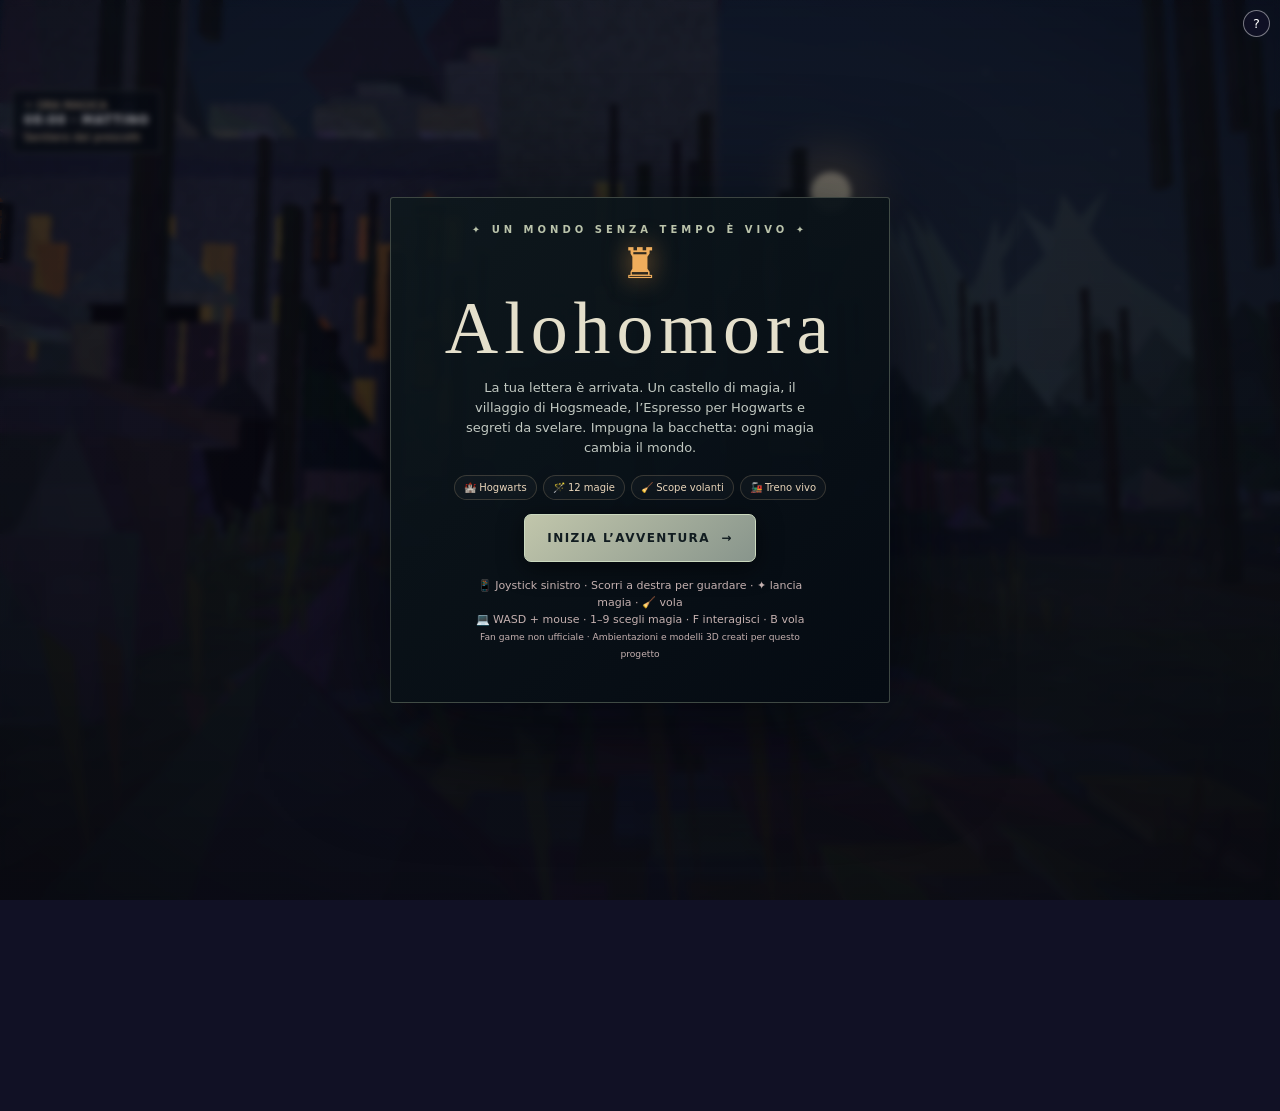
==== commit 114f8999: "Hotfix Alohomora v0.5.1: repair character mesh initialization and restore Start Game" ====
--- a/Alohomora/index.html
+++ b/Alohomora/index.html
@@ -3,7 +3,7 @@
 <head>
 <meta charset="UTF-8"><meta name="viewport" content="width=device-width,initial-scale=1,viewport-fit=cover,maximum-scale=1,user-scalable=no">
 <meta name="theme-color" content="#141029"><meta name="apple-mobile-web-app-capable" content="yes"><meta name="apple-mobile-web-app-status-bar-style" content="black-translucent">
-<title>ALOHOMORA · Duelli Oscuri · v0.5</title>
+<title>ALOHOMORA · Duelli Oscuri · v0.5.1</title>
 <style>
 :root{--gold:#d8c39c;--orange:#c6a172;--ink:#070d12;--glass:rgba(5,12,18,.82)}
 *{box-sizing:border-box;-webkit-tap-highlight-color:transparent}html,body{height:100%;width:100%;margin:0;overflow:hidden;background:#111125;color:#fff3df;font-family:system-ui,-apple-system,BlinkMacSystemFont,'Segoe UI',sans-serif;touch-action:none;overscroll-behavior:none;-webkit-user-select:none;user-select:none}button{font:inherit;cursor:pointer}
@@ -256,28 +256,28 @@
 function prismBand(dst,y0,y1,r0,r1,sides,col,tw=0){for(let i=0;i<sides;i++){const a=tw+i*2*Math.PI/sides,b=tw+(i+1)*2*Math.PI/sides;const A=[Math.cos(a)*r0,y0,Math.sin(a)*r0],B=[Math.cos(b)*r0,y0,Math.sin(b)*r0],C=[Math.cos(a)*r1,y1,Math.sin(a)*r1],D=[Math.cos(b)*r1,y1,Math.sin(b)*r1];triTo(dst,A,B,C,col);triTo(dst,B,D,C,col.map(v=>v*0.98));}}
 function capCone(dst,tipY,baseY,baseR,sides,col,tw=0){for(let i=0;i<sides;i++){const a=tw+i*2*Math.PI/sides,b=tw+(i+1)*2*Math.PI/sides;triTo(dst,[0,tipY,0],[Math.cos(a)*baseR,baseY,Math.sin(a)*baseR],[Math.cos(b)*baseR,baseY,Math.sin(b)*baseR],col)}}
 function limb(dst,x0,y0,z0,x1,y1,z1,w,col){const dx=x1-x0,dz=z1-z0,ang=Math.atan2(dz,dx),len=Math.hypot(dx,dz);const ux=Math.sin(ang)*w,uz=-Math.cos(ang)*w;const p1=[x0-ux,y0,z0-uz],p2=[x0+ux,y0,z0+uz],p3=[x1+ux,y1,z1+uz],p4=[x1-ux,y1,z1-uz];triTo(dst,p1,p2,p3,col);triTo(dst,p1,p3,p4,col.map(v=>v*0.95));}
-function makeWizardMesh(friend=false){let a=[];const robe=friend?[.12,.22,.38]:[.15,.09,.20],trim=friend?[.33,.46,.67]:[.39,.12,.18],skin=friend?[.80,.66,.51]:[.63,.55,.61],metal=friend?[.61,.66,.72]:[.49,.46,.52];
+function makeWizardMesh(friend=false){let a=[];const savedVerts=verts;verts=a;const robe=friend?[.12,.22,.38]:[.15,.09,.20],trim=friend?[.33,.46,.67]:[.39,.12,.18],skin=friend?[.80,.66,.51]:[.63,.55,.61],metal=friend?[.61,.66,.72]:[.49,.46,.52];
  prismBand(a,-1.22,.45,.28,.55,7,robe); prismBand(a,.45,1.40,.55,.42,7,trim,Math.PI/7); capCone(a,2.36,1.26,.64,7,robe);
  cube(0,1.54,0,.34,.38,.31,skin); cube(-.18,1.66,.16,.09,.08,.05,[.05,.05,.06]); cube(.18,1.66,.16,.09,.08,.05,[.05,.05,.06]); cube(0,1.46,.18,.15,.05,.03,[.36,.22,.20]);
  limb(a,-.46,1.18,0,-.78,.18,.05,.08,trim); limb(a,.46,1.18,0,.74,.14,.00,.08,trim); limb(a,-.18,-.76,0,-.18,-1.50,.02,.07,robe); limb(a,.18,-.76,0,.18,-1.50,.02,.07,robe);
  cube(.93,.20,.05,.06,1.18,.06,[.38,.23,.08]); cube(.93,.73,.05,.18,.12,.18,metal); cube(.0,1.08,-.30,.44,.18,.30,trim.map(v=>v*0.95));
  for(let i=0;i<7;i++){const ang=i*2*Math.PI/7;triTo(a,[0,-1.27,0],[Math.cos(ang)*.54,-.98,Math.sin(ang)*.54],[Math.cos(ang+.48)*.54,-.98,Math.sin(ang+.48)*.54],robe.map(v=>v*0.9));}
- return a; }
-function makeDementorMesh(){let a=[];const c=[.17,.18,.24],c2=[.08,.08,.11],mist=[.32,.36,.42]; prismBand(a,-1.55,1.02,.25,.76,9,c2,Math.PI/9); capCone(a,2.24,1.00,.82,9,c); cube(0,1.28,0,.26,.32,.22,[.48,.46,.44]);
+ verts=savedVerts;return a; }
+function makeDementorMesh(){let a=[];const savedVerts=verts;verts=a;const c=[.17,.18,.24],c2=[.08,.08,.11],mist=[.32,.36,.42]; prismBand(a,-1.55,1.02,.25,.76,9,c2,Math.PI/9); capCone(a,2.24,1.00,.82,9,c); cube(0,1.28,0,.26,.32,.22,[.48,.46,.44]);
  for(const side of [-1,1]){limb(a,side*.55,1.02,0,side*1.18,.14,.18,.10,c); limb(a,side*.30,-.10,0,side*.95,-1.20,.12,.07,c2)}
  for(let i=0;i<8;i++){const ang=i*2*Math.PI/8;triTo(a,[0,-1.62,0],[Math.cos(ang)*.18,-.55,Math.sin(ang)*.18],[Math.cos(ang+.45)*.88,-2.30,Math.sin(ang+.45)*.88],mist.map(v=>v*range(.82,1.10)));}
- cube(0,1.64,.12,.16,.06,.03,[.74,.74,.78]); cube(0,1.50,.18,.12,.03,.02,[.14,.07,.07]); return a; }
-function makeKnightMesh(){let a=[];const steel=[.48,.50,.55],steel2=[.25,.26,.30],cloth=[.24,.10,.12],gold=[.74,.62,.34]; prismBand(a,-1.05,.20,.38,.46,6,steel2); prismBand(a,.20,1.48,.50,.46,6,steel,Math.PI/6); cube(0,1.68,0,.48,.44,.40,steel); capCone(a,2.26,1.86,.44,6,steel2);
+ cube(0,1.64,.12,.16,.06,.03,[.74,.74,.78]); cube(0,1.50,.18,.12,.03,.02,[.14,.07,.07]); verts=savedVerts;return a; }
+function makeKnightMesh(){let a=[];const savedVerts=verts;verts=a;const steel=[.48,.50,.55],steel2=[.25,.26,.30],cloth=[.24,.10,.12],gold=[.74,.62,.34]; prismBand(a,-1.05,.20,.38,.46,6,steel2); prismBand(a,.20,1.48,.50,.46,6,steel,Math.PI/6); cube(0,1.68,0,.48,.44,.40,steel); capCone(a,2.26,1.86,.44,6,steel2);
  cube(0,1.48,.22,.22,.12,.05,[.06,.06,.06]); cube(0,1.30,.22,.12,.04,.03,[.30,.06,.06]); cube(-.62,1.02,0,.26,.28,.26,steel); cube(.62,1.02,0,.26,.28,.26,steel);
  limb(a,-.54,1.00,0,-.85,.10,.00,.09,steel2); limb(a,.54,1.00,0,.86,.16,.00,.09,steel2); limb(a,-.20,-.42,0,-.24,-1.55,.03,.08,steel2); limb(a,.20,-.42,0,.24,-1.55,.03,.08,steel2);
  cube(-1.05,.32,0,.12,1.15,.12,steel2); cube(-1.05,.92,0,.82,.76,.12,steel); cube(-1.05,.92,.09,.46,.42,.04,[.30,.16,.08]);
- cube(.98,.20,0,.08,1.45,.08,steel2); cube(.98,1.02,0,.28,.30,.28,gold); return a; }
-function makeStalkerMesh(){let a=[];const flesh=[.30,.25,.22],fur=[.10,.09,.10],eye=[.78,.16,.11]; cube(0,.22,0,.86,.36,1.00,fur); cube(0,.44,.34,.42,.22,.42,flesh); cube(-.14,.48,.54,.09,.06,.04,eye); cube(.14,.48,.54,.09,.06,.04,eye);
+ cube(.98,.20,0,.08,1.45,.08,steel2); cube(.98,1.02,0,.28,.30,.28,gold); verts=savedVerts;return a; }
+function makeStalkerMesh(){let a=[];const savedVerts=verts;verts=a;const flesh=[.30,.25,.22],fur=[.10,.09,.10],eye=[.78,.16,.11]; cube(0,.22,0,.86,.36,1.00,fur); cube(0,.44,.34,.42,.22,.42,flesh); cube(-.14,.48,.54,.09,.06,.04,eye); cube(.14,.48,.54,.09,.06,.04,eye);
  for(const side of [-1,1]){limb(a,side*.36,.12,.24,side*1.05,-.28,.68,.05,fur); limb(a,side*.36,.10,-.08,side*1.10,-.34,-.62,.05,fur); limb(a,side*.12,.08,.44,side*.42,-.70,1.04,.05,fur); limb(a,side*.12,.06,-.30,side*.44,-.68,-1.02,.05,fur);} 
  triTo(a,[0,.34,.78],[-.10,.26,1.06],[-.02,.16,1.00],[.92,.92,.92]); triTo(a,[0,.34,.78],[.10,.26,1.06],[.02,.16,1.00],[.92,.92,.92]);
- return a; }
-function makeSpecterMesh(){let a=[];const c=[.22,.28,.39],glow=[.44,.62,.86],dark=[.08,.10,.13]; prismBand(a,-1.05,.65,.20,.46,7,c,Math.PI/8); capCone(a,1.95,.45,.52,7,glow); for(let i=0;i<6;i++){const ang=i*2*Math.PI/6;triTo(a,[0,-1.30,0],[Math.cos(ang)*.15,-.25,Math.sin(ang)*.15],[Math.cos(ang+.55)*.52,-2.05,Math.sin(ang+.55)*.52],c.map(v=>v*range(.88,1.08)))}
- cube(0,1.02,.10,.10,.10,.03,[.90,.95,1]); cube(-.14,1.00,.09,.06,.06,.03,dark); cube(.14,1.00,.09,.06,.06,.03,dark); limb(a,-.36,.72,0,-.86,.10,.18,.06,glow); limb(a,.36,.72,0,.86,.10,.18,.06,glow); return a; }
+ verts=savedVerts;return a; }
+function makeSpecterMesh(){let a=[];const savedVerts=verts;verts=a;const c=[.22,.28,.39],glow=[.44,.62,.86],dark=[.08,.10,.13]; prismBand(a,-1.05,.65,.20,.46,7,c,Math.PI/8); capCone(a,1.95,.45,.52,7,glow); for(let i=0;i<6;i++){const ang=i*2*Math.PI/6;triTo(a,[0,-1.30,0],[Math.cos(ang)*.15,-.25,Math.sin(ang)*.15],[Math.cos(ang+.55)*.52,-2.05,Math.sin(ang+.55)*.52],c.map(v=>v*range(.88,1.08)))}
+ cube(0,1.02,.10,.10,.10,.03,[.90,.95,1]); cube(-.14,1.00,.09,.06,.06,.03,dark); cube(.14,1.00,.09,.06,.06,.03,dark); limb(a,-.36,.72,0,-.86,.10,.18,.06,glow); limb(a,.36,.72,0,.86,.10,.18,.06,glow); verts=savedVerts;return a; }
 const npcFriendV=makeWizardMesh(true),npcEnemyV=makeWizardMesh(false),dementorV=makeDementorMesh(),knightV=makeKnightMesh(),stalkerV=makeStalkerMesh(),specterV=makeSpecterMesh();
 function meshBuffer(a){const b=gl.createBuffer();gl.bindBuffer(gl.ARRAY_BUFFER,b);gl.bufferData(gl.ARRAY_BUFFER,new Float32Array(a),gl.STATIC_DRAW);return b}
 const friendB=meshBuffer(npcFriendV),foeB=meshBuffer(npcEnemyV),dementorB=meshBuffer(dementorV),knightB=meshBuffer(knightV),stalkerB=meshBuffer(stalkerV),specterB=meshBuffer(specterV);
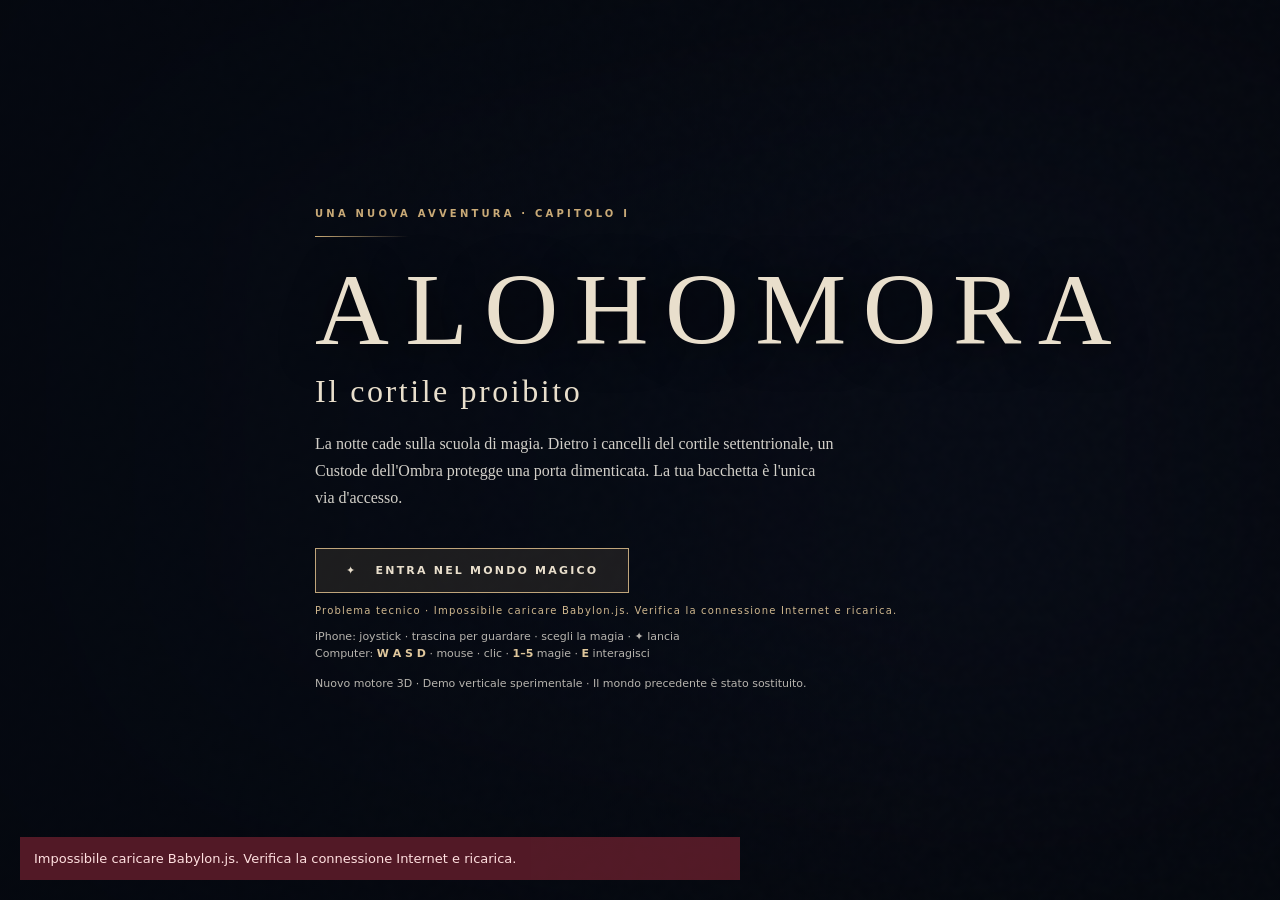
==== commit 600999be: "Alohomora 1.0 Reborn: replace old game with Babylon.js magic courtyard" ====
--- a/Alohomora/index.html
+++ b/Alohomora/index.html
@@ -1,478 +1,46 @@
-<!DOCTYPE html>
+<!doctype html>
 <html lang="it">
 <head>
-<meta charset="UTF-8"><meta name="viewport" content="width=device-width,initial-scale=1,viewport-fit=cover,maximum-scale=1,user-scalable=no">
-<meta name="theme-color" content="#141029"><meta name="apple-mobile-web-app-capable" content="yes"><meta name="apple-mobile-web-app-status-bar-style" content="black-translucent">
-<title>ALOHOMORA · Duelli Oscuri · v0.5.1</title>
+<meta charset="utf-8" />
+<meta name="viewport" content="width=device-width, initial-scale=1, viewport-fit=cover, maximum-scale=1, user-scalable=no" />
+<meta name="theme-color" content="#080c14" />
+<meta name="apple-mobile-web-app-capable" content="yes" />
+<title>ALOHOMORA — Reborn · Capitolo I</title>
 <style>
-:root{--gold:#d8c39c;--orange:#c6a172;--ink:#070d12;--glass:rgba(5,12,18,.82)}
-*{box-sizing:border-box;-webkit-tap-highlight-color:transparent}html,body{height:100%;width:100%;margin:0;overflow:hidden;background:#111125;color:#fff3df;font-family:system-ui,-apple-system,BlinkMacSystemFont,'Segoe UI',sans-serif;touch-action:none;overscroll-behavior:none;-webkit-user-select:none;user-select:none}button{font:inherit;cursor:pointer}
-#stage{position:fixed;inset:0;overflow:hidden;background:radial-gradient(ellipse 55% 24% at 58% 62%,rgba(178,188,176,.12),transparent 90%),linear-gradient(180deg,#080f1a 0%,#152432 38%,#364651 65%,#66716f 100%)}
-#stars{pointer-events:none;position:absolute;inset:0;opacity:.85;background-image:radial-gradient(1px 1px at 8% 12%,#faf6d9 98%,transparent),radial-gradient(1.5px 1.5px at 18% 31%,#faf3e5 98%,transparent),radial-gradient(1px 1px at 29% 8%,#fff 98%,transparent),radial-gradient(1px 1px at 40% 19%,#faf6d9 98%,transparent),radial-gradient(1px 1px at 52% 6%,#fff 98%,transparent),radial-gradient(1px 1px at 68% 22%,#fff 98%,transparent),radial-gradient(1px 1px at 77% 8%,#ffeccc 98%,transparent),radial-gradient(1px 1px at 92% 32%,#faf6d9 98%,transparent),radial-gradient(1px 1px at 4% 40%,#fff 98%,transparent),radial-gradient(1px 1px at 64% 42%,#fff 98%,transparent),radial-gradient(1px 1px at 87% 17%,#fff 98%,transparent)}
-#gl{position:absolute;width:100%;height:100%;display:block}#vignette{position:absolute;inset:0;pointer-events:none;background:radial-gradient(ellipse at center,transparent 29%,rgba(8,7,22,.25) 72%,rgba(6,6,16,.72) 130%)}#redflash{position:absolute;inset:0;background:radial-gradient(ellipse,transparent 25%,rgba(228,34,41,.65));pointer-events:none;opacity:0;transition:opacity .22s}
-#hud{position:absolute;inset:0;pointer-events:none;visibility:hidden}#hud.active{visibility:visible}.top{position:absolute;top:max(14px,env(safe-area-inset-top));left:max(18px,env(safe-area-inset-left));right:max(18px,env(safe-area-inset-right));display:flex;align-items:flex-start;justify-content:space-between;gap:12px}.brand{font-size:10px;letter-spacing:3px;font-weight:800;color:#e6b77b;text-shadow:0 2px 8px #000}.brand strong{display:block;margin-top:4px;color:#f4e3c3;font-family:Georgia,serif;letter-spacing:1px;font-size:21px;font-weight:500}.questBox{background:var(--glass);border:1px solid rgba(236,189,111,.18);border-radius:12px;padding:10px 13px;backdrop-filter:blur(12px);-webkit-backdrop-filter:blur(12px);max-width:252px}.questBox small{color:#dcb978;font-size:9px;letter-spacing:1.8px;font-weight:800}.questBox div{font-size:12px;line-height:1.4;margin-top:3px}.sigils{display:flex;gap:5px;margin-top:8px}.sigils b{width:19px;height:5px;border-radius:8px;background:rgba(229,205,172,.22);box-shadow:inset 0 0 0 1px rgba(255,255,255,.08)}.sigils b.filled{background:#ffb757;box-shadow:0 0 10px #ff9e4890}
-#compass{position:absolute;left:50%;top:max(66px,calc(env(safe-area-inset-top) + 37px));transform:translateX(-50%);width:min(280px,43vw);height:24px;text-align:center;color:#f8ebd3;font-family:Georgia,serif;font-size:12px;letter-spacing:6px;text-shadow:0 2px 6px #000}.compassLine{height:1px;background:linear-gradient(90deg,transparent,#e5d8c38a,transparent);margin-top:4px}.compassMark{color:#fbc173;font-size:10px;margin:0 7px}
-#bars{position:absolute;bottom:max(25px,calc(env(safe-area-inset-bottom) + 18px));left:max(19px,calc(env(safe-area-inset-left) + 11px));min-width:160px;width:190px}.meter{position:relative;background:#19101eb0;border:1px solid #e7d1ae4a;border-radius:8px;height:9px;margin-top:7px;overflow:hidden;box-shadow:0 2px 8px #0005}.meter>i{display:block;width:100%;height:100%;border-radius:inherit;transition:width .25s}.meter.health>i{background:linear-gradient(90deg,#a63b39,#e56d48,#f2ac6b)}.meter.stamina>i{background:linear-gradient(90deg,#577d77,#8bcab5)}.meterLabel{font-size:9px;font-weight:700;letter-spacing:1.8px;opacity:.9;display:flex;justify-content:space-between}
-#crosshair{position:absolute;left:50%;top:49%;width:18px;height:18px;transform:translate(-50%,-50%);opacity:.8}#crosshair:before,#crosshair:after{content:'';position:absolute;background:#f9e5b5;box-shadow:0 0 8px #000}#crosshair:before{width:1px;height:14px;left:8px;top:2px}#crosshair:after{width:14px;height:1px;left:2px;top:8px}#crosshair.hit:before,#crosshair.hit:after{background:#ff764b;box-shadow:0 0 10px #ff3c26}
-#toast{position:absolute;top:27%;left:50%;transform:translate(-50%,-12px);text-align:center;min-width:180px;max-width:80vw;padding:12px 19px;background:rgba(17,14,29,.85);border:1px solid rgba(234,178,89,.45);border-radius:9px;color:#ffe3a3;font-family:Georgia,serif;letter-spacing:.6px;box-shadow:0 6px 25px #0008;opacity:0;transition:.3s;pointer-events:none}#toast.show{opacity:1;transform:translate(-50%,0)}
-#weapon{position:absolute;width:clamp(220px,34vw,380px);height:min(77vh,580px);right:clamp(-14px,7vw,90px);bottom:-95px;filter:drop-shadow(7px 9px 12px #05030d99);transform-origin:73% 93%;pointer-events:none;animation:breath 4s ease-in-out infinite}#weapon.attack{animation:slash .36s ease-out}#hand{position:absolute;bottom:-38px;left:clamp(-28px,17vw,240px);width:clamp(130px,22vw,210px);height:200px;transform:rotate(-12deg);opacity:.97;pointer-events:none;animation:breath 5s ease-in-out infinite reverse}#slashFx{position:absolute;left:51%;top:49%;transform:translate(-50%,-50%) rotate(-28deg);width:min(68vw,500px);height:min(40vh,250px);border-top:3px solid #fbe5b7;border-radius:50%;filter:drop-shadow(0 0 9px #ffcf74);opacity:0;pointer-events:none}#slashFx.show{animation:slashtrail .3s ease-out}
-#hint{position:absolute;bottom:max(17px,calc(env(safe-area-inset-bottom) + 12px));left:50%;transform:translateX(-50%);font-size:10px;letter-spacing:.4px;color:#f9e6ce8f;text-shadow:0 1px 3px #000;white-space:nowrap}
-#controls{position:absolute;inset:0;pointer-events:none;visibility:hidden}#controls.active{visibility:visible}#joystick{position:absolute;left:max(22px,env(safe-area-inset-left));bottom:max(78px,calc(env(safe-area-inset-bottom) + 66px));height:128px;width:128px;border-radius:50%;background:radial-gradient(circle,rgba(235,219,187,.09) 0%,rgba(235,219,187,.03) 48%,rgba(223,202,169,.12) 100%);border:1.5px solid rgba(242,220,180,.26);backdrop-filter:blur(4px);pointer-events:auto;touch-action:none}#stick{position:absolute;width:54px;height:54px;left:36px;top:36px;border-radius:50%;background:linear-gradient(145deg,rgba(251,226,172,.34),rgba(144,111,96,.30));border:1.5px solid rgba(255,234,205,.48);box-shadow:0 3px 12px #0006;pointer-events:none}.actions{position:absolute;right:max(21px,calc(env(safe-area-inset-right) + 10px));bottom:max(77px,calc(env(safe-area-inset-bottom) + 65px));display:flex;gap:14px;align-items:flex-end}.action{border:1px solid #f4cd8e72;border-radius:50%;background:rgba(30,21,34,.49);color:#fce5ba;box-shadow:inset 0 0 22px #c87a342e,0 5px 20px #0005;display:flex;align-items:center;justify-content:center;pointer-events:auto;touch-action:none;backdrop-filter:blur(7px)}.action svg{width:37px;height:37px}.action.main{width:87px;height:87px;border:1.5px solid #f3c78c9e;background:radial-gradient(circle,#a7653670,#221a2cba)}.action.small{width:59px;height:59px;margin-bottom:4px}.action:active{transform:scale(.95);background:#996e4855}#audioButton{position:absolute;right:max(18px,env(safe-area-inset-right));top:max(84px,calc(env(safe-area-inset-top) + 70px));border:1px solid #ead2a642;color:#f4deb1a6;background:#0e101a6e;padding:8px 10px;border-radius:9px;font-size:11px;pointer-events:auto}
-.screen{position:absolute;inset:0;display:flex;align-items:center;justify-content:center;padding:max(20px,env(safe-area-inset-top)) 16px max(20px,env(safe-area-inset-bottom));background:linear-gradient(180deg,rgba(10,8,19,.36),rgba(9,7,16,.68));backdrop-filter:blur(3px);-webkit-backdrop-filter:blur(3px);z-index:20;overflow:auto}.screen.hidden{display:none}.panel{width:min(500px,95vw);max-height:95%;overflow-y:auto;text-align:center;padding:26px 22px 24px;border:1px solid #efbd785e;border-radius:15px;background:linear-gradient(150deg,rgba(38,29,48,.92),rgba(13,14,26,.95));box-shadow:0 30px 100px #090611af, inset 0 1px 0 #fff2}.eyebrow{font-size:10px;letter-spacing:4px;color:#e9bd7b;font-weight:800}.symbol{color:#efad5c;font-size:42px;line-height:1;margin:8px auto;text-shadow:0 0 26px #f9a4479c}.panel h1{font-family:Georgia,serif;font-size:clamp(36px,7vw,54px);line-height:.97;letter-spacing:-1.5px;margin:7px auto 13px;font-weight:400;color:#ffe8c7}.panel p{font-size:13px;line-height:1.55;color:#d5c8c9;margin:10px auto 16px;max-width:350px}.features{display:flex;justify-content:center;flex-wrap:wrap;gap:6px;margin:14px 0}.features span{font-size:10px;color:#ead6bb;border:1px solid #f5d6a52d;padding:6px 9px;border-radius:50px;background:#ffffff07}.start{border:1px solid #ffe1ac8c;border-radius:7px;color:#1d1620;font-size:12px;font-weight:900;letter-spacing:2px;padding:16px 22px;background:linear-gradient(130deg,#f5d197,#dc9558);box-shadow:0 5px 22px #e9994655;min-width:230px;max-width:100%}.start:active{transform:translateY(1px)}.tip{margin-top:15px!important;color:#c4b0af!important;font-size:11px!important}.smallLogo{position:absolute;top:max(16px,env(safe-area-inset-top));left:18px;font-size:10px;letter-spacing:2px;font-weight:800;color:#f6c884b3;z-index:21;pointer-events:none}.screen.hidden~.smallLogo{display:none}
-@keyframes breath{0%,100%{translate:0 0}50%{translate:0 6px}}@keyframes slash{0%{transform:rotate(0deg) translate(0,0)}35%{transform:rotate(-72deg) translate(-62px,-22px)}75%{transform:rotate(35deg) translate(32px,-10px)}100%{transform:rotate(0deg) translate(0,0)}}@keyframes slashtrail{0%{opacity:0;transform:translate(-50%,-50%) rotate(65deg) scale(.7)}25%{opacity:.9}100%{opacity:0;transform:translate(-50%,-50%) rotate(-35deg) scale(1.2)}}
-@media(min-width:900px) and (pointer:fine){#controls{display:none}#hint{bottom:14px}#bars{bottom:22px}#weapon{bottom:-95px}#hand{bottom:-40px}}@media(max-width:570px){.top{top:max(10px,env(safe-area-inset-top));left:max(12px,env(safe-area-inset-left));right:max(12px,env(safe-area-inset-right))}.brand{font-size:8px;letter-spacing:1.4px}.brand strong{font-size:14px}.questBox{padding:7px 10px;max-width:185px}.questBox div{font-size:10px}.questBox small{font-size:8px}#compass{top:max(70px,calc(env(safe-area-inset-top) + 57px));width:180px}#audioButton{top:max(95px,calc(env(safe-area-inset-top) + 83px))}#bars{bottom:max(16px,calc(env(safe-area-inset-bottom) + 8px));left:16px;width:120px;min-width:120px}.meterLabel{font-size:8px}#weapon{right:-21px;bottom:-101px;width:260px;height:410px}#hand{left:-36px;width:151px;bottom:-56px}#hint{bottom:max(18px,calc(env(safe-area-inset-bottom) + 9px));font-size:8px;left:60%;}#joystick{left:22px;bottom:max(112px,calc(env(safe-area-inset-bottom) + 92px));width:114px;height:114px}#stick{left:29px;top:29px}.actions{right:21px;bottom:max(110px,calc(env(safe-area-inset-bottom) + 92px))}.action.main{width:77px;height:77px}.action.small{width:54px;height:54px}}
-@media(max-height:450px){.panel{padding:11px 16px}.panel h1{font-size:32px;margin:4px}.panel p{font-size:11px;margin:6px auto}.features{margin:7px}.start{padding:10px}.symbol{display:none}#joystick{bottom:35px;width:105px;height:105px}#stick{left:24px;top:24px}.actions{bottom:35px}#weapon{height:330px;bottom:-80px}#hand{height:140px;bottom:-35px}#bars{bottom:8px;left:150px;width:120px;min-width:120px}#hint{display:none}}
-
-/* ALOHOMORA — MAGICAL WORLD v0.2 HUD */
-#stage{transition:background 1.8s}
-#daylight{position:absolute;inset:0;pointer-events:none;z-index:0;background:linear-gradient(180deg,rgba(86,147,229,.34) 0%,rgba(255,194,139,.11) 60%,transparent 88%);opacity:.6;transition:opacity 2s}
-#sunDisk{position:absolute;top:12%;left:78%;width:40px;height:40px;border-radius:50%;background:#fff4cc;box-shadow:0 0 42px 24px rgba(255,202,117,.29);pointer-events:none;z-index:0}
-#magicHud{position:absolute;z-index:14;bottom:max(10px,env(safe-area-inset-bottom));left:50%;transform:translateX(-50%);display:flex;flex-direction:column;align-items:center;gap:5px;pointer-events:none;width:min(510px,66vw);opacity:0;transition:opacity .3s}
-#magicHud.active{opacity:1}
-#spellName{font-weight:800;text-shadow:0 2px 9px #07050b;color:#ffd99e;font-size:clamp(10px,1.5vw,13px);letter-spacing:.14em;text-transform:uppercase}
-#spells{pointer-events:auto;display:flex;gap:4px;max-width:100%;overflow-x:auto;padding:3px 3px 6px;scrollbar-width:none;touch-action:pan-x}
-#spells::-webkit-scrollbar{display:none}
-.spell{flex:0 0 auto;background:rgba(20,14,37,.82);border:1px solid rgba(252,208,140,.26);border-radius:11px;color:#f5dbba;min-width:38px;height:40px;font-size:20px;display:grid;place-content:center;box-shadow:inset 0 1px rgba(255,255,255,.08);touch-action:manipulation}
-.spell.selected{background:linear-gradient(160deg,#775234,#31243b);border-color:#ffdfa7;box-shadow:0 0 18px rgba(255,191,96,.35)}
-#worldTicker{position:absolute;z-index:13;left:max(12px,env(safe-area-inset-left));top:90px;background:rgba(12,13,29,.62);border:1px solid rgba(244,219,161,.28);padding:8px 11px;border-radius:9px;font-size:11px;color:#f4d8ac;min-width:135px;pointer-events:none}
-#worldTicker strong{display:block;font-size:12px;letter-spacing:.07em;color:white;margin:1px 0 4px}
-#locName{position:absolute;left:50%;top:24%;transform:translate(-50%,-20px);z-index:14;color:#fbe6be;font-size:clamp(15px,3vw,24px);font-family:Georgia,serif;letter-spacing:.14em;text-shadow:0 2px 16px #000;opacity:0;transition:opacity .35s;pointer-events:none;text-align:center}
-#locName.show{opacity:1}
-#interaction{position:absolute;left:50%;top:64%;transform:translateX(-50%);font-size:12px;background:rgba(8,13,30,.73);border:1px solid #c49b61;border-radius:10px;padding:8px 13px;color:#fff1d7;pointer-events:none;z-index:16;opacity:0;transition:opacity .2s;white-space:nowrap}
-#interaction.show{opacity:1}
-#broomBadge{position:absolute;top:67px;right:13px;z-index:16;background:rgba(26,13,45,.79);border:1px solid rgba(242,209,149,.4);border-radius:10px;padding:7px 10px;color:#ffd995;font-size:11px;display:none}
-#broomBadge.show{display:block}
-#manaBox{position:absolute;left:max(12px,env(safe-area-inset-left));bottom:25px;z-index:11;width:min(135px,23vw);opacity:0;pointer-events:none}
-#manaBox.active{opacity:1}
-#manaBar{height:6px;border-radius:8px;background:#181229;border:1px solid #77739a;overflow:hidden;margin-top:4px}
-#manaFill{height:100%;width:100%;background:linear-gradient(90deg,#6d76d2,#b8acff);transition:width .2s}
-#manaBox small{font-size:10px;letter-spacing:.1em;color:#d8d0f9}
-#actionInteract{position:absolute;right:max(17px,env(safe-area-inset-right));bottom:186px;z-index:32;background:rgba(35,25,60,.85);border:1px solid #cbb084;color:#ffeed6;min-width:48px;height:45px;border-radius:50%;font-size:20px;display:none;touch-action:manipulation}
-#actionInteract.active{display:block}
-#broomButton{position:absolute;right:max(17px,env(safe-area-inset-right));bottom:241px;z-index:32;background:rgba(33,27,53,.87);border:1px solid #c8a36e;color:#fff0d4;width:47px;height:45px;border-radius:50%;font-size:22px;display:none;touch-action:manipulation}
-#broomButton.active{display:block}
-#worldMap{position:absolute;top:115px;right:12px;z-index:14;width:112px;height:112px;border:1px solid #dab177;border-radius:50%;background:radial-gradient(circle at 50% 50%,#534f62,#17152d);box-shadow:0 5px 24px #0008;overflow:hidden;opacity:0;pointer-events:none}
-#worldMap.active{opacity:1}
-#worldMap canvas{width:100%;height:100%}
-#helpOverlay{position:absolute;inset:0;z-index:60;background:rgba(9,8,18,.82);display:none;align-items:center;justify-content:center;padding:15px}
-#helpOverlay.show{display:flex}
-#helpCard{max-width:550px;max-height:85vh;overflow-y:auto;background:#18172c;border:1px solid #ab845b;border-radius:16px;padding:24px;color:#e8dbcf;box-shadow:0 20px 80px #000}
-#helpCard h2{font:30px Georgia,serif;color:#f7d8a1;margin:0 0 12px}
-#helpCard p{line-height:1.65;font-size:13px}
-#helpClose{background:#d5a15c;color:#21162a;border:0;padding:10px 18px;border-radius:9px;font-weight:800}
-#helpBtn{position:absolute;top:10px;right:10px;z-index:23;border:1px solid #ffffff70;background:#131129a6;color:white;border-radius:100px;font-size:13px;padding:5px 9px}
-#weapon{width:min(25vw,270px);right:16%;bottom:-13%;transition:filter .1s;filter:drop-shadow(0 0 9px rgba(251,179,74,.17))}
-#weapon.attack{filter:drop-shadow(0 0 28px #faaf57)}
-#attackBtn{border-color:#c9a46e!important}
-#attackBtn::after{content:'✦';position:absolute;color:#ffebca;left:50%;top:50%;transform:translate(-50%,-50%);font-size:28px}
-#attackBtn svg{opacity:0}
-#startScreen .panel{max-height:92vh;overflow-y:auto}
-#startScreen .panel h1{font-size:clamp(48px,10vw,98px);letter-spacing:.08em}
-@media(orientation:portrait) and (pointer:coarse){#magicHud{bottom:132px;width:76vw;left:51%}#worldTicker{top:90px}#worldMap{width:75px;height:75px;top:115px}#manaBox{bottom:115px}#actionInteract{bottom:236px}#broomButton{bottom:291px}}
-@media(max-height:480px){#magicHud{width:min(400px,46vw);left:49%}#worldTicker{top:60px}#worldMap{top:70px;width:75px;height:75px}#magicHud{bottom:6px;left:53%;width:64vw}#spells .spell{width:35px;height:33px;min-width:35px;font-size:18px}#spellName{font-size:9px}#manaBox{bottom:75px}#broomBadge{top:137px;right:14px;font-size:9px}#actionInteract{bottom:110px}#broomButton{bottom:164px}#locName{top:22%}#missionText{font-size:11px!important}}
-
-
-/* Director's cut: less toy-like, fewer widgets obscuring the vista. */
-#hand{display:none!important}
-#stage:after{content:'';position:absolute;inset:0;pointer-events:none;z-index:4;opacity:.12;background-image:repeating-linear-gradient(0deg,transparent 0 3px,rgba(7,12,20,.36) 3px 4px);mix-blend-mode:multiply}
-#vignette{background:radial-gradient(ellipse at 49% 43%,transparent 18%,rgba(5,10,17,.27) 64%,rgba(1,4,10,.90) 135%)}
-#weapon{width:min(18vw,210px);right:10%;bottom:-23%;opacity:.91;filter:drop-shadow(0 4px 12px #02040aaa) saturate(.75)!important}
-#magicHud{background:linear-gradient(0deg,#061015c7,transparent);padding:12px 8px 4px;border-radius:0}
-#spellName{font-size:11px;color:#d6d8ca;letter-spacing:.22em;font-family:Georgia,serif;font-weight:normal;text-shadow:0 2px 6px #000}
-.spell{border-radius:3px;min-width:32px;height:35px;font-size:19px;background:rgba(5,12,19,.87);border-color:rgba(177,188,169,.3);color:#bacbc6}
-.spell.selected{background:linear-gradient(#42524b,#152d31);border-color:#bfcead;box-shadow:0 0 13px #a3c8bc4f}
-#worldMap{width:86px;height:86px;border-color:#87988f80;background:#0b151bc7;box-shadow:0 8px 20px #0008}
-#worldTicker{background:rgba(4,12,18,.78);border-color:rgba(173,184,160,.32);border-radius:2px;min-width:142px}
-#locName{font-family:Georgia,serif;color:#e5dcc4;text-shadow:0 4px 15px #02060d;letter-spacing:.22em}
-.questBox{background:rgba(5,13,19,.7);border-color:#a8ac9450;border-radius:3px}
-.brand{letter-spacing:4px;color:#b4bba8;font-size:9px}.brand strong{font-family:Georgia,serif;font-size:21px;color:#e0e5d5;letter-spacing:2px}
-.panel{background:linear-gradient(140deg,rgba(14,24,29,.94),rgba(5,11,19,.98));border-color:#aebca052;border-radius:3px;box-shadow:0 20px 120px #01050dda}
-.panel h1{color:#e4dfcb;font-weight:normal;letter-spacing:.11em}.eyebrow{color:#bac3ab}
-.start{background:linear-gradient(140deg,#c1c6ab,#88958c);color:#111c20;border-color:#cbd9bf;box-shadow:0 6px 25px #0008;letter-spacing:.12em}
-#startScreen .panel{max-width:570px;max-height:92vh}
-#startScreen .panel h1{font-family:Georgia,serif;font-size:clamp(43px,8vw,74px)}
-#startScreen .panel p{color:#c1c8c1}
-#crosshair:before,#crosshair:after{background:#e0e7d6;box-shadow:0 0 6px #1c2c32}
-#toast{background:rgba(6,16,21,.87);border-color:#9daea259;border-radius:2px;color:#dedbca}
-.action{border-color:#c3cbb07a;background:#06151ecc;box-shadow:0 4px 17px #0008}
-.action.main{border-color:#b8cdb6;background:radial-gradient(circle,#304d4e,#071720)}
-#hint{opacity:.38}
-@media(max-height:480px){#weapon{width:min(14vw,160px);right:5%;bottom:-37%}#worldTicker{top:51px;left:max(8px,env(safe-area-inset-left));font-size:9px}#worldMap{top:63px;width:62px;height:62px}#magicHud{bottom:0}#spells{gap:2px}.spell{min-width:30px;height:30px;font-size:16px}.brand strong{font-size:16px}.questBox{max-width:200px;padding:5px 8px}}
-#duelTarget{position:absolute;z-index:18;left:50%;top:max(50px,env(safe-area-inset-top));transform:translateX(-50%);min-width:172px;max-width:48vw;text-align:center;pointer-events:none;opacity:0;transition:opacity .2s;background:#071018b3;padding:8px 16px;border:1px solid #9f667575;border-radius:4px;box-shadow:0 4px 18px #000a}#duelTarget.visible{opacity:1}#duelName{font:600 10px Georgia,serif;letter-spacing:2px;color:#e6c6bd}#duelTrack{margin-top:6px;height:4px;background:#59373d;border-radius:4px;overflow:hidden}#duelLife{height:100%;background:linear-gradient(90deg,#853c49,#d77d72);width:100%;transition:width .15s}@media(max-height:480px){#duelTarget{top:6px;left:52%;padding:4px 10px;min-width:130px}#duelName{font-size:8px}}
-</style></head>
+:root{--ivory:#e9dfcc;--muted:#adaeac;--gold:#c9aa77;--red:#a03d49;--dark:#0c0e13}
+*{box-sizing:border-box;-webkit-tap-highlight-color:transparent}
+html,body{width:100%;height:100%;margin:0;overflow:hidden;background:#050913;color:var(--ivory);font-family:Georgia,'Times New Roman',serif;touch-action:none;overscroll-behavior:none;-webkit-user-select:none;user-select:none}
+button{font:inherit;color:inherit;cursor:pointer}#game{position:fixed;inset:0;width:100%;height:100%;display:block;outline:none;touch-action:none}
+#vignette{pointer-events:none;position:fixed;inset:0;box-shadow:inset 0 0 22vmin 8vmin rgba(0,0,0,.52);background:linear-gradient(180deg,rgba(1,4,10,.33),transparent 26%,transparent 65%,rgba(2,4,9,.5));z-index:2}
+#grain{pointer-events:none;position:fixed;inset:0;z-index:3;opacity:.10;background-image:url("data:image/svg+xml,%3Csvg viewBox='0 0 160 160' xmlns='http://www.w3.org/2000/svg'%3E%3Cfilter id='n'%3E%3CfeTurbulence type='fractalNoise' baseFrequency='.52' numOctaves='2' stitchTiles='stitch'/%3E%3C/filter%3E%3Crect width='100%25' height='100%25' filter='url(%23n)' opacity='.32'/%3E%3C/svg%3E")}
+.hidden{display:none!important}#intro{position:fixed;z-index:15;inset:0;display:grid;place-items:center;background:linear-gradient(90deg,rgba(5,9,17,.87),rgba(8,12,22,.50) 74%);padding:max(24px,env(safe-area-inset-top)) max(24px,env(safe-area-inset-right)) max(24px,env(safe-area-inset-bottom)) max(24px,env(safe-area-inset-left))}
+.introcontent{width:min(100%,650px);text-align:left}.eyebrow,.kicker,.micro,.ui-label{font-family:system-ui,-apple-system,sans-serif;letter-spacing:.32em;text-transform:uppercase;font-size:10px;font-weight:650}.eyebrow{color:var(--gold)}.line{height:1px;width:94px;background:linear-gradient(90deg,var(--gold),transparent);margin:17px 0 22px}h1{font-size:clamp(3rem,8.5vw,6.4rem);font-weight:400;line-height:1;letter-spacing:.16em;margin:0 0 12px;text-shadow:0 3px 40px #000}h2{font-size:clamp(1.25rem,3.8vw,2rem);font-weight:400;letter-spacing:.08em;margin:0 0 20px}p{color:#d3d0c9;line-height:1.7;font-size:clamp(13px,2.9vw,16px);max-width:520px}.start{padding:15px 30px;background:rgba(196,167,113,.12);border:1px solid #c0a57b;letter-spacing:.2em;font-size:11px;font-family:system-ui,sans-serif;font-weight:650;text-transform:uppercase;margin:20px 0 12px}.start:active{background:#c9aa77;color:#0a0b0e}.small{font:11px system-ui,sans-serif;color:#b7b4ae;line-height:1.6}.small b{color:#dfc79c}#load{font-size:10px;font-family:system-ui,sans-serif;letter-spacing:.12em;color:#d0b88f}#hud{position:fixed;inset:0;z-index:5;pointer-events:none}.hud-top{display:flex;justify-content:space-between;align-items:flex-start;padding:calc(15px + env(safe-area-inset-top)) calc(20px + env(safe-area-inset-right)) 0 calc(20px + env(safe-area-inset-left));gap:12px}.seal{font-size:20px;color:var(--gold);text-shadow:0 0 20px var(--gold)}.place{font-size:12px;letter-spacing:.13em;text-transform:uppercase}.zone{font:9px system-ui,sans-serif;color:#bdb6a8;letter-spacing:.2em;margin-top:6px}.status{min-width:min(40vw,190px);text-align:right}.bar{height:3px;background:#393c41;overflow:hidden;margin:8px 0}.bar>span{display:block;height:100%;width:100%;background:#a34446;transition:width .2s}.bar.mana>span{background:#a3b8c8}.numbers{font:10px system-ui,sans-serif;letter-spacing:.17em;color:#c9c7c2}#reticle{position:absolute;left:50%;top:48%;transform:translate(-50%,-50%);width:14px;height:14px;opacity:.85}#reticle:before,#reticle:after{content:'';position:absolute;background:#dcd5c7}#reticle:before{height:1px;width:14px;top:6.5px}#reticle:after{height:14px;width:1px;left:6.5px}#quest{position:absolute;top:calc(82px + env(safe-area-inset-top));left:calc(22px + env(safe-area-inset-left));max-width:220px;color:#d9c49d;text-shadow:0 1px 10px #000}.micro{color:#b6a794;font-size:9px;margin-bottom:8px;letter-spacing:.24em}#objective{font-size:13px;line-height:1.5}#toast{position:absolute;top:21%;width:100%;text-align:center;padding:0 25px;font-size:15px;opacity:0;transition:opacity .45s;text-shadow:0 2px 12px #000;color:#ecd5a6}#toast.show{opacity:1}
+#spellDock{pointer-events:auto;position:absolute;bottom:calc(19px + env(safe-area-inset-bottom));left:50%;transform:translateX(-50%);display:flex;gap:7px;padding:8px;background:rgba(10,14,20,.67);backdrop-filter:blur(15px);border:1px solid #ac91502f;max-width:70vw;overflow-x:auto;scrollbar-width:none}#spellDock::-webkit-scrollbar{display:none}.spell{height:45px;min-width:50px;border:1px solid #8a7a5e60;background:#141822bb;display:grid;place-items:center;gap:2px;font-size:15px}.spell.selected{background:#c7a9742e;border-color:#c7a974;color:#ffddaa;box-shadow:0 0 14px #ad874b28}.spell span{font:8px system-ui,sans-serif;color:#d3cbbe;white-space:nowrap}.controls{position:absolute;bottom:calc(95px + env(safe-area-inset-bottom));left:calc(17px + env(safe-area-inset-left));right:calc(18px + env(safe-area-inset-right));display:none;justify-content:space-between;align-items:end}.touch .controls{display:flex}.joystick{pointer-events:auto;border-radius:100%;width:113px;height:113px;background:radial-gradient(circle,#ded4c219,transparent 58%),#141b2642;border:1px solid #cfc4b449;position:relative;touch-action:none}.knob{width:48px;height:48px;border-radius:100%;background:radial-gradient(circle at 35% 28%,#dac9a75c,#8c785058);border:1px solid #d1bd956a;position:absolute;left:32px;top:32px;pointer-events:none}.buttons{display:flex;gap:14px;align-items:end;pointer-events:auto}.action{touch-action:none;border-radius:50%;height:60px;width:60px;border:1px solid #c7ae8866;background:#111926bb;font-size:24px;box-shadow:0 0 22px #05091599}.action.cast{width:78px;height:78px;border-color:#ceb17e;box-shadow:0 0 22px #bb955238}.action:active{background:#a88a5b88}.hint{position:absolute;bottom:calc(90px + env(safe-area-inset-bottom));left:50%;transform:translateX(-50%);font:10px system-ui,sans-serif;color:#d3c2a6;text-transform:uppercase;letter-spacing:.11em;white-space:nowrap}#interact{pointer-events:auto;position:absolute;bottom:calc(165px + env(safe-area-inset-bottom));left:50%;transform:translateX(-50%);padding:10px 18px;background:#141923ce;border:1px solid #bb956a81;color:#f4dab2;font:11px system-ui,sans-serif;letter-spacing:.1em}.touch #interact{bottom:calc(190px + env(safe-area-inset-bottom))}#hitFlash{position:fixed;z-index:4;inset:0;opacity:0;pointer-events:none;background:radial-gradient(ellipse,transparent 33%,rgba(162,20,32,.5));transition:opacity .22s}#enemyCard{position:absolute;left:50%;top:calc(17px + env(safe-area-inset-top));transform:translateX(-50%);text-align:center;min-width:150px;letter-spacing:.17em;font:10px system-ui,sans-serif;text-transform:uppercase;text-shadow:0 2px 7px #000;color:#ead2bc}#enemyCard .bar{margin:8px auto;width:145px}#finished{position:fixed;z-index:16;inset:0;background:#080d16da;display:grid;place-items:center;text-align:center;padding:30px}#finished h2{font-size:clamp(32px,6vw,58px)}#finished p{margin-inline:auto}#error{position:fixed;z-index:30;bottom:20px;left:20px;right:20px;max-width:720px;color:#ffe0e0;background:#5b1c29e8;padding:14px;font:13px system-ui,sans-serif;display:none}
+@media(max-width:720px){#quest{top:calc(74px + env(safe-area-inset-top));left:16px}#objective{font-size:11px;max-width:160px}#spellDock{bottom:calc(15px + env(safe-area-inset-bottom));gap:4px;padding:5px;max-width:98vw}.spell{min-width:44px;height:44px}.controls{bottom:calc(76px + env(safe-area-inset-bottom))}.joystick{width:102px;height:102px}.knob{left:27px;top:27px}.action{height:55px;width:55px}.action.cast{height:70px;width:70px}.hint{display:none}#enemyCard{top:calc(14px + env(safe-area-inset-top));font-size:9px} .introcontent{max-width:440px}h1{font-size:clamp(37px,8vw,65px)}}
+@media(orientation:portrait) and (max-width:600px){.introcontent{text-align:center}.introcontent .line{margin-inline:auto}#quest{display:none}#spellDock{max-width:99vw}}
+</style>
+<script defer src="https://cdn.babylonjs.com/babylon.js"></script>
+<script defer src="https://cdn.babylonjs.com/loaders/babylonjs.loaders.min.js"></script>
+<script defer src="./reborn.js?v=100"></script>
+</head>
 <body>
-<div id="stage"><div id="daylight"></div><div id="sunDisk"></div><div id="stars"></div><canvas id="gl" aria-label="Ambiente tridimensionale esplorabile"></canvas><div id="vignette"></div><div id="redflash"></div></div>
-<div id="locName"></div><div id="interaction"></div><div id="broomBadge">🧹 IN VOLO · ↑ sali / ↓ scendi</div>
-<div id="worldTicker">✧ ORA MAGICA<strong id="worldClock">08:00 · MATTINO</strong><span id="worldArea">Sentiero dei prescelti</span></div>
-<div id="worldMap"><canvas id="mapCanvas" width="200" height="200"></canvas></div>
-<div id="manaBox"><small>✦ ENERGIA MAGICA</small><div id="manaBar"><div id="manaFill"></div></div></div>
-<div id="magicHud"><div id="spellName">Lumos</div><div id="spells" role="group" aria-label="Seleziona un incantesimo"></div></div>
-<button id="actionInteract" aria-label="Interagisci">✋</button><button id="broomButton" aria-label="Sali o scendi dalla scopa">🧹</button>
-<button id="helpBtn" aria-label="Come si gioca">?</button>
-<div id="helpOverlay"><div id="helpCard"><h2>Benvenuto ad Alohomora</h2><p>Un’avventura gotica non ufficiale ispirata al mondo magico di Harry Potter, con nemici differenziati, movimenti animati, incantesimi a distanza e duelli più dinamici. Cammina nella foresta, scopri il castello di Hogwarts, raggiungi Hogsmeade, prendi l'Hogwarts Express e scopri i passaggi nascosti.</p><p>🕹️ <b>iPhone:</b> joystick sinistro per muoverti, trascina sul mondo per guardare, scegli un incantesimo sulla barra, ✦ per lanciarlo, 🧹 per volare, ✋ per parlare o aprire passaggi. Usa il pulsante ↑ per saltare o salire con la scopa.</p><p>⌨️ <b>PC:</b> WASD per muoverti, mouse per guardare, clic per lanciare, tasti 1–9 per scegliere incantesimi, F per interagire, B per la scopa, spazio per saltare/salire, C per scendere.</p><p><b>Magie reattive:</b> Accio sposta gli oggetti, Wingardium Leviosa li solleva, Incendio accende i falò, Aguamenti spegne il fuoco, Reparo ripara gli oggetti, Revelio svela passaggi, Alohomora apre serrature, Stupeficium ed Expelliarmus reagiscono ai nemici, Protego protegge e Lumos illumina.</p><button id="helpClose">TORNA AL GIOCO</button></div></div>
-<div id="duelTarget"><div id="duelName"></div><div id="duelTrack"><div id="duelLife"></div></div></div>
-<div id="hud">
-<div class="top"><div class="brand">UN MONDO SENZA TEMPO<strong>Alohomora <sup style="font-size:10px;opacity:.65">0.5</sup></strong></div><div class="questBox"><small>✦ LA MISSIONE</small><div id="missionText">Esplora Hogwarts e impara gli incantesimi</div><div class="sigils" id="sigilBars"><b></b><b></b><b></b></div></div></div>
-<div id="compass"><span id="compassText">✧ N ✧</span><div class="compassLine"></div></div>
-<div id="crosshair"></div><div id="toast"></div>
-<div id="weapon"><svg width="100%" height="100%" viewBox="0 0 320 500" xmlns="http://www.w3.org/2000/svg" aria-hidden="true"><defs><linearGradient id="wandWood" x1="0" y1="0" x2="1" y2="1"><stop stop-color="#100d19"/><stop offset=".32" stop-color="#a76d44"/><stop offset=".68" stop-color="#271a2c"/><stop offset="1" stop-color="#c7a06f"/></linearGradient><linearGradient id="wandGlow"><stop stop-color="#fff8d5"/><stop offset="1" stop-color="#d1a45e"/></linearGradient></defs><path d="M88 29 Q92 40 103 63 L216 364 200 378 86 56 Q81 39 88 29Z" fill="url(#wandWood)" stroke="#1a1320" stroke-width="5"/><path d="M99 84 L207 363" stroke="#dbad74" stroke-width="2" opacity=".7"/><path d="M202 358 L224 409 249 446" stroke="#3a242c" stroke-width="21" stroke-linecap="round"/><g stroke="#e4b276" stroke-width="4" opacity=".7"><path d="M204 365L219 355"/><path d="M213 382L229 375"/><path d="M217 401L239 390"/></g><path d="M190 384 Q205 375 217 388 Q235 380 244 399 L277 447 305 498 215 499 199 456 176 417 Q169 395 190 384Z" fill="#754d3c" stroke="#382632" stroke-width="6"/><path d="M193 397 Q206 384 220 401 L245 429" stroke="#be8960" stroke-width="7"/><circle cx="89" cy="34" r="7" fill="url(#wandGlow)"/><circle cx="89" cy="34" r="17" fill="#fff2bb" opacity=".2"/></svg></div><div id="hand"><svg width="100%" height="100%" viewBox="0 0 200 220" xmlns="http://www.w3.org/2000/svg" aria-hidden="true"><defs><linearGradient id="lh" x1="0" x2="1" y1="0" y2="1"><stop stop-color="#c08054"/><stop offset=".6" stop-color="#90563d"/><stop offset="1" stop-color="#3d2930"/></linearGradient></defs><path d="M45 219 L28 167 Q22 148 15 123 Q10 106 21 103 31 103 35 118 L45 134 31 67 Q27 48 38 44 47 43 51 58 L67 111 57 31 Q53 11 66 8 78 8 80 29 L94 103 96 26 Q97 10 110 11 121 14 119 29 L116 106 136 58 Q143 43 155 48 166 56 158 70 L135 127 Q158 107 169 116 182 128 165 143 L136 179 131 220Z" fill="url(#lh)" stroke="#38252b" stroke-width="5" stroke-linejoin="round"/><path d="M44 171 Q90 146 137 176 L148 215 38 220Z" fill="#412c31" stroke="#b18059" stroke-width="5"/><path d="M53 185 L135 179 M50 199 L140 193" stroke="#d19b6c" stroke-width="4" opacity=".55"/></svg></div>
-<div id="slashFx"></div><div id="bars"><div class="meterLabel"><span>VITA</span><span id="healthVal">100</span></div><div class="meter health"><i id="hpFill"></i></div><div class="meter stamina"><i id="stFill"></i></div></div><div id="hint">Trascina per guardarti intorno</div>
-</div>
-<div id="controls"><div id="joystick"><div id="stick"></div></div><div class="actions"><button class="action small" id="jumpBtn" aria-label="Salta"><svg viewBox="0 0 24 24" fill="none" stroke="currentColor" stroke-width="1.6"><path d="m5 14 7-7 7 7M12 7v12"/></svg></button><button class="action main" id="attackBtn" aria-label="Attacca con la spada"><svg viewBox="0 0 24 24" fill="none" stroke="currentColor" stroke-width="1.6"><path d="m5 20 4-4M8 17l-2-2m2 2 1 3m1-8 9-9 2 2-9 9-5 2 3-5Z"/></svg></button></div><button id="audioButton" aria-label="Attiva o disattiva l'audio">♫ AUDIO OFF</button></div>
-<div class="screen" id="startScreen"><div class="panel"><div class="eyebrow">✦ UN MONDO SENZA TEMPO È VIVO ✦</div><div class="symbol">♜</div><h1>Alohomora</h1><p>La tua lettera è arrivata. Un castello di magia, il villaggio di Hogsmeade, l’Espresso per Hogwarts e segreti da svelare. Impugna la bacchetta: ogni magia cambia il mondo.</p><div class="features"><span>🏰 Hogwarts</span><span>🪄 12 magie</span><span>🧹 Scope volanti</span><span>🚂 Treno vivo</span></div><button class="start" id="startBtn">INIZIA L’AVVENTURA&nbsp; →</button><p class="tip">📱 Joystick sinistro · Scorri a destra per guardare · ✦ lancia magia · 🧹 vola<br>💻 WASD + mouse · 1–9 scegli magia · F interagisci · B vola<br><small>Fan game non ufficiale · Ambientazioni e modelli 3D creati per questo progetto</small></p></div></div>
-<div class="screen hidden" id="endScreen"><div class="panel"><div class="eyebrow" id="endEyebrow">✦ IL DESTINO DEL REGNO ✦</div><div class="symbol" id="endSymbol">✧</div><h1 id="endTitle">Il portale è aperto</h1><p id="endBody">La luce è tornata nella valle.</p><button class="start" id="restartBtn">GIOCA ANCORA&nbsp; ↻</button></div></div>
-<script>
-(function(){'use strict';
-const $=id=>document.getElementById(id);const canvas=$('gl');let gl=canvas.getContext('webgl',{alpha:true,antialias:false,depth:true,premultipliedAlpha:false,powerPreference:'high-performance'});
-if(!gl){$('startScreen').querySelector('.panel').innerHTML='<h1>WebGL non disponibile</h1><p>Apri questo gioco con Safari aggiornato su iPhone, oppure Chrome su computer.</p>';return;}
-const VSH=`attribute vec3 aP;attribute vec3 aC;attribute float aB;uniform mat4 uVP;uniform vec3 uOffset;uniform float uTime;uniform vec3 uEye;uniform mat4 uModel;uniform vec4 uRig;uniform vec4 uDamage;varying vec3 vC;varying float vF;varying vec3 vW;void main(){vec3 p=aP;
-float leg=(1.-smoothstep(-.95,-.22,p.y))*uRig.w;
-float arm=step(.32,abs(p.x))*smoothstep(.02,.70,p.y)*(1.-smoothstep(1.40,2.12,p.y));
-float phase=p.x>0.0?0.0:3.14159;
-p.z+=leg*sin(uRig.x+phase)*.32*uRig.y;
-p.z+=arm*(sin(uRig.x+phase)*.16*uRig.y-(p.x>0.0?uRig.z*.55:0.));
-p.y+=arm*(p.x>0.0?uRig.z*.22:0.);
-p.x+=arm*(p.x>0.0?uRig.z*.15:0.);
-float hit=uDamage.x,death=uDamage.y;
-p.x+=sin(p.y*3.8+phase)*hit*.14;
-p.y-=death*(1.-smoothstep(-1.4,.8,p.y))*.12;
-vec3 q=(uModel*vec4(p,1.)).xyz+uOffset;
-q.x+=aB*.16*sin(uTime*1.45+aP.x*.41+aP.z*.24);
-q.z+=aB*.09*cos(uTime*1.6+aP.z*.32);
-gl_Position=uVP*vec4(q,1.);p=q;vC=aC;vW=p;vF=clamp((distance(p.xz,uEye.xz)-26.)/128.,0.,.94);}`;
-const FSH=`precision mediump float;uniform float uDay;varying vec3 vC;varying float vF;varying vec3 vW;void main(){float grain=fract(sin(dot(floor(vW*vec3(4.,3.,4.)),vec3(12.9898,78.233,38.327)))*43758.5453);float rough=.90+.17*grain;float ember=clamp((vC.r-vC.b)*1.75,0.,1.);vec3 daylight=vec3(.74,.84,.93);vec3 c=vC*daylight*(.40+.57*uDay)*rough;vec3 lumin=vC*vec3(1.00,.88,.66)*(.62+.65*uDay);c=mix(c,lumin,ember*.66);float contrast=clamp((dot(c,vec3(.299,.587,.114))-.18)*1.12+.18,0.,1.);c=mix(c,c*vec3(.87,.94,1.08),.28);vec3 fog=mix(vec3(.035,.060,.086),vec3(.27,.37,.39),uDay);float ff=vF*vF*(3.-2.*vF);c=mix(c,fog,ff*.88);gl_FragColor=vec4(clamp(c,0.,1.),1.);}`;
-const PVSH=`attribute vec3 aP;attribute vec3 aC;attribute float aS;uniform mat4 uVP;uniform vec3 uEye;varying vec3 vC;void main(){gl_Position=uVP*vec4(aP,1.);float d=distance(aP,uEye);gl_PointSize=clamp(aS*58./max(d,3.),2.,34.);vC=aC;}`;
-const PFSH=`precision mediump float;varying vec3 vC;void main(){float d=length(gl_PointCoord-vec2(.5))*2.;float a=pow(max(0.,1.-d),2.);gl_FragColor=vec4(vC,a*.75);}`;
-function shader(t,s){const h=gl.createShader(t);gl.shaderSource(h,s);gl.compileShader(h);if(!gl.getShaderParameter(h,gl.COMPILE_STATUS))throw Error(gl.getShaderInfoLog(h));return h;}
-function program(v,f){const p=gl.createProgram();gl.attachShader(p,shader(gl.VERTEX_SHADER,v));gl.attachShader(p,shader(gl.FRAGMENT_SHADER,f));gl.linkProgram(p);if(!gl.getProgramParameter(p,gl.LINK_STATUS))throw Error(gl.getProgramInfoLog(p));return p;}
-const worldP=program(VSH,FSH),particleP=program(PVSH,PFSH);
-function locs(p){return{p,aP:gl.getAttribLocation(p,'aP'),aC:gl.getAttribLocation(p,'aC'),aB:gl.getAttribLocation(p,'aB'),aS:gl.getAttribLocation(p,'aS'),vp:gl.getUniformLocation(p,'uVP'),eye:gl.getUniformLocation(p,'uEye'),time:gl.getUniformLocation(p,'uTime'),offset:gl.getUniformLocation(p,'uOffset'),model:gl.getUniformLocation(p,'uModel'),rig:gl.getUniformLocation(p,'uRig'),damage:gl.getUniformLocation(p,'uDamage'),day:gl.getUniformLocation(p,'uDay')}}const L=locs(worldP),P=locs(particleP);
-let seed=7011;function rnd(){seed=(Math.imul(seed,1664525)+1013904223)>>>0;return seed/4294967296}function range(a,b){return a+(b-a)*rnd()}const clamp=(a,l,h)=>Math.max(l,Math.min(h,a));function dist(x,z,X,Z){return Math.hypot(x-X,z-Z)}
-function terrain(x,z){let y=.36*Math.sin(x*.095)*Math.cos(z*.082)+.4*Math.sin(x*.039+z*.065)+.15*Math.sin(x*.35+z*.19);const ridge=Math.max(0,(Math.abs(x)-38)/70);y+=ridge*ridge*11;const back=Math.max(0,(-z-66)/50);y+=back*back*8;return y}
-let verts=[];function triTo(dst,a,b,c,col,bend=[0,0,0]){const e1=[b[0]-a[0],b[1]-a[1],b[2]-a[2]],e2=[c[0]-a[0],c[1]-a[1],c[2]-a[2]];let nx=e1[1]*e2[2]-e1[2]*e2[1],ny=e1[2]*e2[0]-e1[0]*e2[2],nz=e1[0]*e2[1]-e1[1]*e2[0],norm=Math.max(1e-6,Math.hypot(nx,ny,nz));ny/=norm;nx/=norm;nz/=norm;let light=clamp(.70+Math.max(0,ny)*.24+nx*.10+nz*.08,.43,1.12);const points=[a,b,c];for(let i=0;i<3;i++){dst.push(...points[i],Math.min(1,col[0]*light),Math.min(1,col[1]*light),Math.min(1,col[2]*light),bend[i]||0)}}
-function add(a,b,c,color,bend){triTo(verts,a,b,c,color,bend)}
-function cube(cx,cy,cz,w,h,d,col){const x=cx-w/2,X=cx+w/2,y=cy,Y=cy+h,z=cz-d/2,Z=cz+d/2;const faces=[[[x,y,z],[X,y,z],[X,Y,z]],[[x,y,z],[X,Y,z],[x,Y,z]],[[X,y,Z],[x,y,Z],[x,Y,Z]],[[X,y,Z],[x,Y,Z],[X,Y,Z]],[[x,y,Z],[x,y,z],[x,Y,z]],[[x,Y,z],[x,Y,Z],[x,y,Z]],[[X,y,z],[X,y,Z],[X,Y,Z]],[[X,y,z],[X,Y,Z],[X,Y,z]],[[x,Y,z],[X,Y,z],[X,Y,Z]],[[x,Y,z],[X,Y,Z],[x,Y,Z]]];for(const f of faces) add(...f,col.map(v=>v*range(.84,1.15)))}
-function crystal(dst,radius,height,c){const top=[0,height,0],bot=[0,-height*.60,0];for(let i=0;i<6;i++){const a=i*Math.PI/3,b=(i+1)*Math.PI/3,A=[Math.cos(a)*radius,0,Math.sin(a)*radius],B=[Math.cos(b)*radius,0,Math.sin(b)*radius];triTo(dst,top,A,B,c.map(v=>v*range(.72,1.23)));triTo(dst,bot,B,A,c.map(v=>v*range(.55,.98)))}}
-function pine(x,z,scale){let y=terrain(x,z);let h=scale*range(4.5,8.5),base=.45*h;cube(x,y,z,.21*scale,h*.30,.21*scale,[.19,.16,.24]);for(let layer=0;layer<3;layer++){let by=y+h*.15+layer*h*.23,topY=y+h*(.56+layer*.22),r=base*(1-layer*.23);for(let i=0;i<6;i++){const a=i*Math.PI/3,b=(i+1)*Math.PI/3;add([x,topY,z],[x+Math.cos(a)*r,by,z+Math.sin(a)*r],[x+Math.cos(b)*r,by,z+Math.sin(b)*r],([.095,.19,.19].map(v=>v*range(.80,1.35))))}}}
-function rock(x,z,s){const y=terrain(x,z)-s*.20;const rings=[[0,1.25,0],[1,.25,0],[.25,.48,1],[-.75,.20,.6],[-.65,.35,-.8],[.3,.25,-1],[-.1,-.4,0]];const p=rings.map(r=>[x+r[0]*s,y+r[1]*s,z+r[2]*s]);for(let i=1;i<=5;i++){let j=i===5?1:i+1;add(p[0],p[i],p[j],[.35,.33,.42].map(v=>v*range(.65,1.23)));add(p[6],p[j],p[i],[.26,.26,.33].map(v=>v*range(.8,1.2)))}}
-// Low-poly ground, near golden fields and dark distant ridges
-for(let x=-119;x<119;x+=4){for(let z=-133;z<81;z+=4){let a=[x,terrain(x,z),z],b=[x+4,terrain(x+4,z),z],c=[x,terrain(x,z+4),z+4],d=[x+4,terrain(x+4,z+4),z+4];const gold=(z> -35&&Math.abs(x)<46)||z>30;let color=(gold?[.23,.29,.24]:[.15,.22,.24]).map(v=>v*range(.84,1.18));add(a,b,c,color);add(b,d,c,color)}}
-// Distant jagged mountains
-for(let i=0;i<32;i++){const a=i/32*Math.PI*2,x=Math.sin(a)*range(120,177),z=Math.cos(a)*range(110,158)-20;const R=range(25,46),peak=range(20,46),Y=terrain(x,z)-5;for(let j=0;j<9;j++){let k=j*2*Math.PI/9,q=(j+1)*2*Math.PI/9;add([x+Math.sin(k)*R,Y,z+Math.cos(k)*R],[x+Math.sin(q)*R,Y,z+Math.cos(q)*R],[x+range(-8,8),Y+peak,z+range(-8,8)],[.29,.28,.43].map(v=>v*range(.68,1.26)))}}
-// Fields of glowing wheat: many individual animated blades
-for(let i=0;i<13500;i++){let x=range(-58,58),z=range(-35,74),d=dist(x,z,0,26);if((Math.abs(x)>52&&rnd()<.6)||(Math.abs(x)<2.2&&z<8&&rnd()<.85))continue;const y=terrain(x,z),height=range(.38,1.25),w=range(.035,.10),o=range(-.13,.13),heat=clamp(1-dist(x,z,0,25)/110,.15,1);let c=[.23+heat*.10,.26+heat*.11,.18+heat*.07].map(v=>v*range(.73,1.13));add([x,y,z],[x+w,y+height*.88,z+o],[x-w*.3,y+height,z+o+.07],c,[0,1,1]);if(rnd()>.38)add([x+.08,y,z+.04],[x+.11+w*.8,y+height*.70,z+.08],[x+.12,y+height*1.02,z+.10],c.map(v=>v*.88),[0,1,1]);}
-// Dark conifer groves
-for(let i=0;i<650;i++){let x=range(-110,110),z=range(-110,55);if((Math.abs(x)<37&&z>-45)||(Math.abs(x)<13&&z>-98))continue;let near=(dist(x,z,0,25)<90);pine(x,z,(near?range(.75,1.5):range(.70,2.6)))}
-for(let i=0;i<175;i++){let x=range(-95,95),z=range(-100,60);if(Math.abs(x)<4&&z> -80)continue;rock(x,z,range(.35,3.4))}
-// Broken columns, ruined gateway and ancient path
-for(let i=0;i<26;i++){let z=range(-80,15),left=(i%2?1:-1),x=left*range(7.8,13.5);if(rnd()>.27){rock(x,z,range(.4,1.8));continue}const y=terrain(x,z);cube(x,y,z,range(1.0,1.9),range(1.6,4.8),1.3,[.33,.29,.35]);cube(x,y+2.0,z,2,.36,1.9,[.40,.33,.39])}
-const gateZ=-86,gateY=terrain(0,gateZ);cube(-5,gateY,-86,3,10,3.6,[.29,.26,.37]);cube(5,gateY,-86,3,10,3.6,[.29,.26,.37]);cube(0,gateY+8.5,-86,13,3.2,3.8,[.34,.29,.41]);cube(-5,gateY+10.6,-86,4,1.3,4.2,[.42,.32,.40]);cube(5,gateY+10.6,-86,4,1.3,4.2,[.42,.32,.40]);for(let i=0;i<12;i++){let a=i/12*2*Math.PI;const r=3.6;rock(Math.cos(a)*r,-86+Math.sin(a)*.55,.6)}
-const runes=[{x:15,z:-24,got:false},{x:-24,z:-44,got:false},{x:3,z:-70,got:false}];for(const r of runes){let h=terrain(r.x,r.z);cube(r.x,h,r.z,2.3,.85,2.3,[.35,.28,.36]);for(let k=0;k<4;k++){let ang=k*Math.PI/2;rock(r.x+Math.cos(ang)*1.5,r.z+Math.sin(ang)*1.5,.65)}}
-
-// THE WIZARDING WORLD: original procedural low-poly/pixel-art-esque architecture
-function slopingRoof(x,y,z,w,d,peak,col){let a=[x-w/2,y,z-d/2],b=[x+w/2,y,z-d/2],c=[x+w/2,y,z+d/2],e=[x-w/2,y,z+d/2],r=[x,y+peak,z-d/2],q=[x,y+peak,z+d/2];add(a,b,r,col);add(e,q,c,col);add(a,r,q,col.map(v=>v*.86));add(a,q,e,col.map(v=>v*.86));add(b,c,q,col.map(v=>v*1.12));add(b,q,r,col.map(v=>v*1.12))}
-function tower(x,z,h,r=3){let y=terrain(x,z);cube(x,y,z,r*2,h,r*2,[.46,.42,.49]);for(let i=0;i<4;i++){const a=i*Math.PI/2;cube(x+Math.cos(a)*r*.60,y+h,z+Math.sin(a)*r*.60,r*.85,1.1,r*.85,[.53,.49,.56])}for(let lv=0;lv<3;lv++){const yy=y+2+lv*4;if(yy>y+h-1)break;cube(x,y+yy,z-r-.07,1.0,2,.13,[.91,.73,.39]);cube(x,y+yy,z+r+.02,1,2,.13,[.90,.72,.39])}slopingRoof(x,y+h+1,z,r*2.7,r*2.7,r*1.85,[.26,.20,.33])}
-function house(x,z,w=7,d=7,floors=2,shade=0){let y=terrain(x,z);let h=4*floors;cube(x,y,z,w,h,d,[.53+shade,.40+shade*.5,.38]);cube(x-w*.23,y+1.4,z+d/2+.08,1.8,2.4,.15,[.18,.15,.18]);for(let l=0;l<floors;l++)for(const side of [-1,1]){cube(x+side*w*.28,y+2+l*3.5,z+d/2+.13,.9,1.4,.19,[.96,.75,.43]);cube(x+side*w*.28,y+2+l*3.5,z-d/2-.13,.9,1.4,.19,[.91,.69,.38])}slopingRoof(x,y+h,z,w+1.2,d+1.2,3,[.27,.20,.29]);cube(x+w*.29,y+h+1.1,z,1.1,3,1.1,[.43,.35,.38])}
-function lamp(x,z){let y=terrain(x,z);cube(x,y,z,.23,3.5,.23,[.21,.16,.21]);cube(x,y+3.5,z,.95,.94,.9,[1,.70,.34]);cube(x,y+4.6,z,1.25,.3,1.25,[.24,.21,.31])}
-function castle(){const x=-31,z=-59,y=terrain(x,z);cube(x,y,z,37,17,22,[.47,.43,.48]);cube(x,y+16,z,39,2,23,[.33,.31,.40]);for(const ox of [-22,22])for(const oz of [-14,14])tower(x+ox,z+oz,26+(ox<0?4:0),4.2);tower(x,z-17,36,4.4);tower(x+12,z-7,33,3.3);tower(x-10,z+4,40,3.0);
- for(const dx of [-14,-10,-6,0,6,10,14])for(const dz of [-11.3,11.3]){for(let lv=0;lv<3;lv++)cube(x+dx,y+4+lv*4,z+dz,.95,2.15,.20,[.98,.75,.38])}
- for(let i=0;i<7;i++){cube(x-16+i*5,y+18,z+11,2.9,1.3,2.3,[.58,.54,.57])}
- // courtyard and grand staircase
- for(let i=0;i<9;i++)cube(x,y-.05+i*.10,z+24-i*1.55,12,.18,2,[.53,.45,.45]);
- // bridge and forbidden hall
- cube(-8,terrain(-8,-46),-48,17,2.4,5,[.47,.40,.42]);cube(-8,terrain(-8,-46)+2.4,-48,17,1,5,[.58,.52,.51]);
- // great hall golden windows
- for(let n=0;n<4;n++)cube(x-13+n*8,y+7,z+11.7,1.4,5.6,.18,[.99,.64,.33]);
-}
-castle();
-// HOGSMEADE village: alley, shops, chimney stacks, enchanted streetlights
-for(let i=0;i<10;i++){const side=i%2?1:-1,idx=Math.floor(i/2);house(43+side*(9+idx%2*2),30-idx*15,range(5.8,8.8),range(6,9),idx%3===0?3:2,range(-.06,.12))}
-for(let i=0;i<10;i++)lamp(43+(i%2?5:-5),31-Math.floor(i/2)*15);
-// HOGWARTS EXPRESS platform, railway and a moving red locomotive
-for(let z=-123;z<82;z+=4){cube(72,terrain(72,z)-.1,z,10,.33,1.0,[.28,.22,.28]);cube(69,terrain(69,z)+.05,z,.35,.32,4,[.56,.50,.49]);cube(75,terrain(75,z)+.05,z,.35,.32,4,[.56,.50,.49])}
-cube(60,terrain(60,-52),-52,11,1,27,[.50,.49,.48]);house(52,-53,10,13,1,.07);for(let i=0;i<5;i++)lamp(61,-64+i*8);
-// magical ancient trees, owl perches, candles, ruins, secret arch
-for(let i=0;i<15;i++){let x=range(-15,33),z=range(-83,-24);if(Math.abs(x)<4)continue;cube(x,terrain(x,z),z,.7,range(3,6),.65,[.34,.24,.29]);for(let k=0;k<4;k++){let ang=k*1.57;cube(x+Math.sin(ang)*.7,terrain(x,z)+3,z+Math.cos(ang)*.7,1.7,1.0,1.5,[.18,.30,.26])}}
-// small spell props near spawn + along village
-const spellProps=[{x:7,z:18,kind:'crate',name:'Cassa di pozioni',mass:1.4},{x:9,z:15,kind:'crate',name:'Baule misterioso',mass:2.0},{x:-7,z:12,kind:'book',name:'Libro volante',mass:.6},{x:2,z:-8,kind:'cauldron',name:'Calderone',mass:2.7},{x:14,z:-12,kind:'torch',name:'Braciere antico',mass:3},{x:34,z:27,kind:'crate',name:'Cassa del villaggio',mass:1.4},{x:-18,z:-29,kind:'book',name:'Grimorio perduto',mass:.6},{x:49,z:-48,kind:'crate',name:'Bagaglio del treno',mass:1.6}];
-for(const p of spellProps){p.homeX=p.x;p.homeZ=p.z;p.vx=p.vy=p.vz=0;p.y=terrain(p.x,p.z);p.z0=p.z;p.burn=0;p.broken=false;p.levitate=0;p.reveal=false}
-const secret={x:-21,z:-36,open:false,discovered:false};
-cube(secret.x,terrain(secret.x,secret.z),secret.z,5,4,.8,[.35,.29,.40]);cube(secret.x-2.5,terrain(secret.x,secret.z),secret.z,1,5.8,1,[.52,.46,.52]);cube(secret.x+2.5,terrain(secret.x,secret.z),secret.z,1,5.8,1,[.52,.46,.52]);
-// arena dueling posts
-for(let i=0;i<7;i++)lamp(12+i*2,-32);
-
-
-// ALOHOMORA 0.3: Gothic architecture and environmental storytelling.
-// These are batched directly into the static world mesh, keeping draw calls low on iPhone.
-function gothicSpike(x,z,base,h,r,col){const y=terrain(x,z)+base;const P=[x,y+h,z];const N=9;for(let i=0;i<N;i++){const a=2*Math.PI*i/N,b=2*Math.PI*(i+1)/N;add([x+Math.cos(a)*r,y,z+Math.sin(a)*r],[x+Math.cos(b)*r,y,z+Math.sin(b)*r],P,col.map(v=>v*range(.77,1.18)))}cube(x,y+h,z,.23,.7,.23,[.67,.60,.51])}
-function pointedWindow(x,z,y,w=1.3,h=3.1){const dark=[.026,.042,.068],lead=[.19,.22,.25],glass=[.74,.36,.14];cube(x,y,z,w,h,.18,dark);cube(x,y+.1,z+.10,w*.75,h*.83,.1,glass);cube(x-w*.39,y+.15,z+.20,.085,h*.86,.08,lead);cube(x+w*.39,y+.15,z+.20,.085,h*.86,.08,lead);cube(x,y+.15,z+.26,.08,h*.87,.05,lead);for(let j=0;j<3;j++)cube(x,y+.60+j*.75,z+.28,w*.88,.07,.05,lead);const a=[x-w*.58,y+h,z+.13],b=[x+w*.58,y+h,z+.13],p=[x,y+h+1.0,z+.13];add(a,b,p,[.36,.36,.43]);add([x-w*.38,y+h,z+.23],[x+w*.38,y+h,z+.23],[x,y+h+.62,z+.23],glass)}
-function column(x,z,y,h){cube(x,y,z,.74,h,.74,[.39,.42,.46]);cube(x,y+h,z,1.03,.36,1.01,[.58,.58,.59]);cube(x,y+.25,z,1.03,.38,1.03,[.43,.43,.47])}
-function archway(x,z,h,w){const Y=terrain(x,z);cube(x,Y,z,w,.6,2.4,[.43,.45,.49]);column(x-w*.51,z,Y,h);column(x+w*.51,z,Y,h);add([x-w*.53,Y+h+.6,z-1.2],[x+w*.53,Y+h+.6,z-1.2],[x,Y+h+3,z-1.2],[.37,.36,.40]);add([x-w*.53,Y+h+.6,z+1.2],[x+w*.53,Y+h+.6,z+1.2],[x,Y+h+3,z+1.2],[.35,.36,.42]);cube(x,Y+h+.4,z,w,1.1,2.4,[.41,.43,.46])}
-function hedge(x,z,w,d){let y=terrain(x,z);cube(x,y,z,w,.35,d,[.10,.23,.19]);for(let k=0;k<5;k++){let a=k*1.2;add([x-w*.55,y+.2,z-d*.55],[x+w*.55,y+.3,z+d*.55],[x+Math.sin(a)*.5,y+1.25,z+Math.cos(a)*.5],[.14,.25,.20])}}
-const cy=terrain(-31,-59);
-// Great Hall doors, tall stained-glass tracery and layered stone facade.
-cube(-31,cy,-47.39,7.0,10.0,.28,[.025,.038,.055]);
-for(const xx of [-34.3,-27.7])cube(xx,cy,-47.10,.35,11,.58,[.59,.57,.54]);
-cube(-31,cy+9.5,-47.1,7.8,.62,.6,[.51,.54,.56]);
-add([-34.6,cy+10.1,-46.8],[-27.4,cy+10.1,-46.8],[-31,cy+14,-46.8],[.35,.39,.45]);
-cube(-31,cy+1.9,-46.94,.25,6.1,.16,[.65,.56,.43]);
-for(const xx of [-32.2,-29.8]){cube(xx,cy+2,-46.9,.12,1.8,.12,[.24,.21,.14]);cube(xx,cy+2.4,-46.72,.18,.3,.13,[.83,.72,.51]);}
-for(const xx of [-44,-39,-23,-18])for(const yy of [5.6,11.8])pointedWindow(xx,-47.62,cy+yy,1.33,2.9);
-for(const xx of [-51,-11]){gothicSpike(xx,-45,30,14,4.6,[.16,.19,.27]);gothicSpike(xx,-73,30,15,4.6,[.15,.19,.27])}
-for(const [xx,zz,hh,rr] of [[-31,-76,37,5],[-19,-66,34,3.8],[-41,-55,41,3.5]])gothicSpike(xx,zz,hh,12,rr,[.16,.18,.27]);
-// Flying buttresses and a terraced approach to the school.
-for(const side of [-1,1])for(let i=0;i<5;i++){const zz=-67+i*4.4,xx=-31+side*22;column(xx+side*5,zz,terrain(xx,zz),7);add([xx,terrain(xx,zz)+13,zz-1],[xx+side*5,terrain(xx+side*5,zz)+7,zz-1],[xx,terrain(xx,zz)+11,zz+1],[.33,.36,.40]);}
-for(let j=0;j<7;j++){const z=-38+j*2.4;archway(-31,z,5.6,8.5)}
-// Cobblestone road to the school: deliberately irregular stonework, no flat primitive ribbon.
-for(let j=0;j<70;j++){const f=j/69,x=-7+(f*f*(-24)),z=-16-f*29;for(let k=-3;k<=3;k++){const px=x+k*.81+range(-.1,.1),pz=z+range(-.18,.18),yy=terrain(px,pz)+.015;cube(px,yy,pz,range(.50,.72),.075,range(.50,.80),[.33,.35,.35].map(v=>v*range(.68,1.15)))}}
-// Colonnaded grounds, burial stones, torchlit courtyards and atmospheric dead trees.
-for(let i=0;i<18;i++){const x=-65+i*3.1,z=-25+Math.sin(i*.42)*3;const yy=terrain(x,z);cube(x,yy,z,.86,range(1.1,2.1),.35,[.35,.40,.41]);add([x-.45,yy+1.2,z],[x+.45,yy+1.2,z],[x,yy+2.2,z],[.32,.34,.37]);}
-for(let i=0;i<30;i++){let x=range(-18,10),z=range(-22,-72),y=terrain(x,z),h=range(4,11);cube(x,y,z,.32,h,.35,[.17,.18,.17]);for(let j=0;j<3;j++){let d=j*1.1;cube(x+(j%2?.75:-.7),y+h*(.65+j*.1),z,.2,2.8,.2,[.18,.20,.19]);} }
-for(let i=0;i<28;i++){const z=range(-38,-69),x=range(-73,-61);if(i%3===0)lamp(x,z);else rock(x,z,range(.7,1.9))}
-// Village shutters, lamp details and cottage rooflines.
-for(let i=0;i<10;i++){const side=i%2?1:-1,idx=Math.floor(i/2),x=43+side*(9+idx%2*2),z=30-idx*15,y=terrain(x,z);for(let k=0;k<3;k++){cube(x-2.2+k*2.2,y+1.5,z+4.7,.23,2.4,.22,[.17,.23,.27]);cube(x-2.2+k*2.2,y+4.7,z+4.7,.23,.22,.22,[.17,.23,.27])}gothicSpike(x+2,z,11,4,1.25,[.19,.17,.23]);}
-
-const staticB=gl.createBuffer();gl.bindBuffer(gl.ARRAY_BUFFER,staticB);gl.bufferData(gl.ARRAY_BUFFER,new Float32Array(verts),gl.STATIC_DRAW);const staticN=verts.length/7;verts=null;
-const runev=[];crystal(runev,.72,1.25,[1,.66,.23]);const runeB=gl.createBuffer();gl.bindBuffer(gl.ARRAY_BUFFER,runeB);gl.bufferData(gl.ARRAY_BUFFER,new Float32Array(runev),gl.STATIC_DRAW);
-
-const enemyV=[];crystal(enemyV,.85,1.25,[.69,.25,.51]);for(let k=0;k<5;k++){const a=k*2*Math.PI/5;triTo(enemyV,[Math.cos(a)*.35,.3,Math.sin(a)*.35],[Math.cos(a)*1.35,1.2,Math.sin(a)*1.35],[Math.cos(a+.6)*.45,-.1,Math.sin(a+.6)*.45],[.29,.28,.42])}const enemyB=gl.createBuffer();gl.bindBuffer(gl.ARRAY_BUFFER,enemyB);gl.bufferData(gl.ARRAY_BUFFER,new Float32Array(enemyV),gl.STATIC_DRAW);
-
-const enemies=[
- {name:'Ombra del Bosco',x:12,z:-18,hp:4,alive:true,phase:0,role:'enemy',etype:'stalker'},
- {name:'Dissennatore',x:-17,z:-32,hp:5,alive:true,phase:1.4,role:'enemy',etype:'dementor'},
- {name:'Mago oscuro',x:3,z:-63,hp:5,alive:true,phase:2.8,role:'enemy',etype:'wizard'},
- {name:'Spettro di Hogwarts',x:-12,z:-58,hp:4,alive:true,phase:4.2,role:'enemy',etype:'specter'},
- {name:'Luna',x:-3,z:12,hp:5,alive:true,phase:0.8,role:'friend',line:'La biblioteca custodisce più di quanto immagini. Prova Revelio.'},
- {name:'Hagrid',x:-14,z:-15,hp:9,alive:true,phase:3.9,role:'friend',line:'Il castello ha un passaggio segreto. Solo Alohomora può aprirlo.'},
- {name:'Prefetto',x:-31,z:-36,hp:5,alive:true,phase:1.8,role:'friend',line:'Benvenuto a Hogwarts! Usa Lumos quando arriva la notte.'},
- {name:'Capotreno',x:60,z:-52,hp:7,alive:true,phase:2.4,role:'friend',line:'L’Hogwarts Express arriva a ogni giro. Fai attenzione ai binari!'},
- {name:'Mercante',x:44,z:22,hp:5,alive:true,phase:2.9,role:'friend',line:'Ad Hogsmeade ogni vecchio baule nasconde qualcosa!'},
- {name:'Allievo Corvonero',x:35,z:-6,hp:4,alive:true,phase:1.2,role:'friend',line:'Wingardium Leviosa solleva i libri. Prova!'},
- {name:'Guardiano Corazzato',x:18,z:-37,hp:7,alive:true,phase:5.5,role:'enemy',etype:'knight'},
- {name:'Gufo messaggero',x:4,z:5,hp:3,alive:true,phase:6.2,role:'owl',line:'Uh-uh! Il treno porta a Hogwarts.'}
-];
-for(const n of enemies){n.baseX=n.x;n.baseZ=n.z;n.vx=0;n.vz=0;n.vy=0;n.knock=0;n.rag=0;n.stun=0;n.talked=false;n.ang=n.phase;n.attack=0;n.healthMax=n.hp;n.facing=Math.PI/2-n.ang;n.casting=0;n.windup=0;n.hitFlash=0;}
-const shades=[];
-function prismBand(dst,y0,y1,r0,r1,sides,col,tw=0){for(let i=0;i<sides;i++){const a=tw+i*2*Math.PI/sides,b=tw+(i+1)*2*Math.PI/sides;const A=[Math.cos(a)*r0,y0,Math.sin(a)*r0],B=[Math.cos(b)*r0,y0,Math.sin(b)*r0],C=[Math.cos(a)*r1,y1,Math.sin(a)*r1],D=[Math.cos(b)*r1,y1,Math.sin(b)*r1];triTo(dst,A,B,C,col);triTo(dst,B,D,C,col.map(v=>v*0.98));}}
-function capCone(dst,tipY,baseY,baseR,sides,col,tw=0){for(let i=0;i<sides;i++){const a=tw+i*2*Math.PI/sides,b=tw+(i+1)*2*Math.PI/sides;triTo(dst,[0,tipY,0],[Math.cos(a)*baseR,baseY,Math.sin(a)*baseR],[Math.cos(b)*baseR,baseY,Math.sin(b)*baseR],col)}}
-function limb(dst,x0,y0,z0,x1,y1,z1,w,col){const dx=x1-x0,dz=z1-z0,ang=Math.atan2(dz,dx),len=Math.hypot(dx,dz);const ux=Math.sin(ang)*w,uz=-Math.cos(ang)*w;const p1=[x0-ux,y0,z0-uz],p2=[x0+ux,y0,z0+uz],p3=[x1+ux,y1,z1+uz],p4=[x1-ux,y1,z1-uz];triTo(dst,p1,p2,p3,col);triTo(dst,p1,p3,p4,col.map(v=>v*0.95));}
-function makeWizardMesh(friend=false){let a=[];const savedVerts=verts;verts=a;const robe=friend?[.12,.22,.38]:[.15,.09,.20],trim=friend?[.33,.46,.67]:[.39,.12,.18],skin=friend?[.80,.66,.51]:[.63,.55,.61],metal=friend?[.61,.66,.72]:[.49,.46,.52];
- prismBand(a,-1.22,.45,.28,.55,7,robe); prismBand(a,.45,1.40,.55,.42,7,trim,Math.PI/7); capCone(a,2.36,1.26,.64,7,robe);
- cube(0,1.54,0,.34,.38,.31,skin); cube(-.18,1.66,.16,.09,.08,.05,[.05,.05,.06]); cube(.18,1.66,.16,.09,.08,.05,[.05,.05,.06]); cube(0,1.46,.18,.15,.05,.03,[.36,.22,.20]);
- limb(a,-.46,1.18,0,-.78,.18,.05,.08,trim); limb(a,.46,1.18,0,.74,.14,.00,.08,trim); limb(a,-.18,-.76,0,-.18,-1.50,.02,.07,robe); limb(a,.18,-.76,0,.18,-1.50,.02,.07,robe);
- cube(.93,.20,.05,.06,1.18,.06,[.38,.23,.08]); cube(.93,.73,.05,.18,.12,.18,metal); cube(.0,1.08,-.30,.44,.18,.30,trim.map(v=>v*0.95));
- for(let i=0;i<7;i++){const ang=i*2*Math.PI/7;triTo(a,[0,-1.27,0],[Math.cos(ang)*.54,-.98,Math.sin(ang)*.54],[Math.cos(ang+.48)*.54,-.98,Math.sin(ang+.48)*.54],robe.map(v=>v*0.9));}
- verts=savedVerts;return a; }
-function makeDementorMesh(){let a=[];const savedVerts=verts;verts=a;const c=[.17,.18,.24],c2=[.08,.08,.11],mist=[.32,.36,.42]; prismBand(a,-1.55,1.02,.25,.76,9,c2,Math.PI/9); capCone(a,2.24,1.00,.82,9,c); cube(0,1.28,0,.26,.32,.22,[.48,.46,.44]);
- for(const side of [-1,1]){limb(a,side*.55,1.02,0,side*1.18,.14,.18,.10,c); limb(a,side*.30,-.10,0,side*.95,-1.20,.12,.07,c2)}
- for(let i=0;i<8;i++){const ang=i*2*Math.PI/8;triTo(a,[0,-1.62,0],[Math.cos(ang)*.18,-.55,Math.sin(ang)*.18],[Math.cos(ang+.45)*.88,-2.30,Math.sin(ang+.45)*.88],mist.map(v=>v*range(.82,1.10)));}
- cube(0,1.64,.12,.16,.06,.03,[.74,.74,.78]); cube(0,1.50,.18,.12,.03,.02,[.14,.07,.07]); verts=savedVerts;return a; }
-function makeKnightMesh(){let a=[];const savedVerts=verts;verts=a;const steel=[.48,.50,.55],steel2=[.25,.26,.30],cloth=[.24,.10,.12],gold=[.74,.62,.34]; prismBand(a,-1.05,.20,.38,.46,6,steel2); prismBand(a,.20,1.48,.50,.46,6,steel,Math.PI/6); cube(0,1.68,0,.48,.44,.40,steel); capCone(a,2.26,1.86,.44,6,steel2);
- cube(0,1.48,.22,.22,.12,.05,[.06,.06,.06]); cube(0,1.30,.22,.12,.04,.03,[.30,.06,.06]); cube(-.62,1.02,0,.26,.28,.26,steel); cube(.62,1.02,0,.26,.28,.26,steel);
- limb(a,-.54,1.00,0,-.85,.10,.00,.09,steel2); limb(a,.54,1.00,0,.86,.16,.00,.09,steel2); limb(a,-.20,-.42,0,-.24,-1.55,.03,.08,steel2); limb(a,.20,-.42,0,.24,-1.55,.03,.08,steel2);
- cube(-1.05,.32,0,.12,1.15,.12,steel2); cube(-1.05,.92,0,.82,.76,.12,steel); cube(-1.05,.92,.09,.46,.42,.04,[.30,.16,.08]);
- cube(.98,.20,0,.08,1.45,.08,steel2); cube(.98,1.02,0,.28,.30,.28,gold); verts=savedVerts;return a; }
-function makeStalkerMesh(){let a=[];const savedVerts=verts;verts=a;const flesh=[.30,.25,.22],fur=[.10,.09,.10],eye=[.78,.16,.11]; cube(0,.22,0,.86,.36,1.00,fur); cube(0,.44,.34,.42,.22,.42,flesh); cube(-.14,.48,.54,.09,.06,.04,eye); cube(.14,.48,.54,.09,.06,.04,eye);
- for(const side of [-1,1]){limb(a,side*.36,.12,.24,side*1.05,-.28,.68,.05,fur); limb(a,side*.36,.10,-.08,side*1.10,-.34,-.62,.05,fur); limb(a,side*.12,.08,.44,side*.42,-.70,1.04,.05,fur); limb(a,side*.12,.06,-.30,side*.44,-.68,-1.02,.05,fur);} 
- triTo(a,[0,.34,.78],[-.10,.26,1.06],[-.02,.16,1.00],[.92,.92,.92]); triTo(a,[0,.34,.78],[.10,.26,1.06],[.02,.16,1.00],[.92,.92,.92]);
- verts=savedVerts;return a; }
-function makeSpecterMesh(){let a=[];const savedVerts=verts;verts=a;const c=[.22,.28,.39],glow=[.44,.62,.86],dark=[.08,.10,.13]; prismBand(a,-1.05,.65,.20,.46,7,c,Math.PI/8); capCone(a,1.95,.45,.52,7,glow); for(let i=0;i<6;i++){const ang=i*2*Math.PI/6;triTo(a,[0,-1.30,0],[Math.cos(ang)*.15,-.25,Math.sin(ang)*.15],[Math.cos(ang+.55)*.52,-2.05,Math.sin(ang+.55)*.52],c.map(v=>v*range(.88,1.08)))}
- cube(0,1.02,.10,.10,.10,.03,[.90,.95,1]); cube(-.14,1.00,.09,.06,.06,.03,dark); cube(.14,1.00,.09,.06,.06,.03,dark); limb(a,-.36,.72,0,-.86,.10,.18,.06,glow); limb(a,.36,.72,0,.86,.10,.18,.06,glow); verts=savedVerts;return a; }
-const npcFriendV=makeWizardMesh(true),npcEnemyV=makeWizardMesh(false),dementorV=makeDementorMesh(),knightV=makeKnightMesh(),stalkerV=makeStalkerMesh(),specterV=makeSpecterMesh();
-function meshBuffer(a){const b=gl.createBuffer();gl.bindBuffer(gl.ARRAY_BUFFER,b);gl.bufferData(gl.ARRAY_BUFFER,new Float32Array(a),gl.STATIC_DRAW);return b}
-const friendB=meshBuffer(npcFriendV),foeB=meshBuffer(npcEnemyV),dementorB=meshBuffer(dementorV),knightB=meshBuffer(knightV),stalkerB=meshBuffer(stalkerV),specterB=meshBuffer(specterV);
-function enemyMesh(e){switch(e.etype){case 'dementor':return [dementorB,dementorV.length/7,1.45,1.10];case 'knight':return [knightB,knightV.length/7,1.25,1.00];case 'stalker':return [stalkerB,stalkerV.length/7,.62,0.85];case 'specter':return [specterB,specterV.length/7,1.05,1.05];default:return [foeB,npcEnemyV.length/7,1.15,1.0];}}
-const propV=[];{let old=verts;verts=propV;cube(0,0,0,1.4,1.25,1.4,[.48,.30,.16]);cube(0,1.2,0,1.45,.14,1.45,[.62,.42,.21]);for(let side of [-1,1])cube(side*.56,.15,0,.14,1.55,1.5,[.78,.59,.32]);verts=old}
-const propB=meshBuffer(propV);
-const gateV=[];{let old=verts;verts=gateV;cube(0,0,0,4,4,.55,[.30,.21,.36]);for(let i=-1;i<=1;i++)cube(i*1.2,0,.33,.09,4,.1,[.87,.65,.39]);verts=old}const lockedB=meshBuffer(gateV);
-const trainV=[];{let old=verts;verts=trainV;cube(0,0,0,4.5,4.3,15.5,[.57,.10,.16]);cube(0,4.1,-3.6,4.8,.5,8,[.17,.13,.20]);cube(0,4.1,5,4.8,.45,5,[.13,.15,.23]);cube(0,0,-8,4.0,3.0,3.0,[.17,.13,.21]);cube(0,3.3,-9.2,1.4,2.6,1.4,[.13,.12,.14]);for(let zz=-5;zz<8;zz+=2.3)for(let xx of [-2.29,2.29])cube(xx,2.0,zz,.15,1.35,1.25,[.97,.75,.41]);for(let zz=-6;zz<9;zz+=3)for(let xx of [-2.2,2.2])cube(xx,-.55,zz,.9,1,.95,[.13,.13,.17]);verts=old}const trainB=meshBuffer(trainV),trainN=trainV.length/7;
-const train={x:72,z:-120,speed:5.8,t:0};
-
-let player,gameStarted=false,finished=false,motion={x:0,y:0},keys={},joyId=null,lookId=null,lookX=0,lookY=0,jumpReq=false;let t=0,last=0,toastTimer=0,hitCooldown=0,attackCooldown=0,bob=0,frameHandle=0,audioCtx=null,audioOn=false,uiSec=0;
-const weapon=$('weapon'),joy=$('joystick'),stick=$('stick'),controls=$('controls'),hud=$('hud');const isTouch=matchMedia('(pointer:coarse)').matches;
-
-// A responsive spell book: each cast drives a different world simulation.
-const SPELLS=[
- {name:'Lumos',glyph:'☀',cost:3,color:[1,.91,.53],desc:'Una luce ti accompagna'},
- {name:'Nox',glyph:'☾',cost:0,color:[.6,.53,.96],desc:'Spegne la luce della bacchetta'},
- {name:'Accio',glyph:'↝',cost:10,color:[.67,.81,1],desc:'Richiama un oggetto verso di te'},
- {name:'Wingardium Leviosa',glyph:'✧',cost:15,color:[.70,1,.88],desc:'Solleva un oggetto'},
- {name:'Incendio',glyph:'🔥',cost:16,color:[1,.43,.15],desc:'Appicca un fuoco magico'},
- {name:'Aguamenti',glyph:'💧',cost:12,color:[.35,.8,1],desc:'Spegne gli incendi con acqua'},
- {name:'Reparo',glyph:'✣',cost:12,color:[.60,.98,.70],desc:'Ripara gli oggetti danneggiati'},
- {name:'Revelio',glyph:'◎',cost:10,color:[.87,.64,1],desc:'Svela i segreti nascosti'},
- {name:'Alohomora',glyph:'⚿',cost:13,color:[1,.8,.40],desc:'Apre porte e passaggi segreti'},
- {name:'Stupeficium',glyph:'✷',cost:18,color:[1,.22,.32],desc:'Stordisce gli avversari'},
- {name:'Expelliarmus',glyph:'⚡',cost:18,color:[.99,.54,.31],desc:'Disarma e respinge i nemici'},
- {name:'Protego',glyph:'◇',cost:22,color:[.51,.73,1],desc:'Scudo protettivo per pochi secondi'}
-];
-let spellIdx=0,dayTime=17*60+20,magicLight=false,spellFx=[],enemyBolts=[],shield=0,broom=false,interactNear=null,regionNow='',areaTimer=0,quest={talk:false,spell:false,secret:false,train:false,school:false},wind=0;
-const spellBar=$('spells');SPELLS.forEach((sp,i)=>{let b=document.createElement('button');b.className='spell';b.title=sp.name+' · '+sp.desc;b.textContent=sp.glyph;b.setAttribute('aria-label',sp.name);b.addEventListener('pointerdown',e=>{e.stopPropagation();pickSpell(i)});spellBar.appendChild(b)});
-function pickSpell(i){spellIdx=(i+SPELLS.length)%SPELLS.length;for(let j=0;j<spellBar.children.length;j++)spellBar.children[j].classList.toggle('selected',j===spellIdx);$('spellName').textContent=SPELLS[spellIdx].name+' · '+SPELLS[spellIdx].desc;spellBar.children[spellIdx].scrollIntoView({inline:'nearest',block:'nearest',behavior:'smooth'});}
-pickSpell(0);
-function region(x,z){if(x<-17&&z<-35)return 'HOGWARTS · SCUOLA DI MAGIA';if(x>28&&z>-29)return 'HOGSMEADE · VILLAGGIO';if(x>42&&z<-36)return 'STAZIONE DELL’ESPRESSO';if(z<-26)return 'FORESTA PROIBITA';return 'SENTIERO INCANTATO'}
-function nearestThing(max=8){let closest=null,score=max;for(const p of spellProps){if(p.broken&&p.kind==='book')continue;let d=dist(player.x,player.z,p.x,p.z);let cos=((p.x-player.x)*Math.sin(player.yaw)+(p.z-player.z)*-Math.cos(player.yaw))/Math.max(d,.01);if(d<score&&cos>.30){score=d;closest=p}}for(const n of enemies){if(!n.alive)continue;let d=dist(player.x,player.z,n.x,n.z);let cos=((n.x-player.x)*Math.sin(player.yaw)+(n.z-player.z)*-Math.cos(player.yaw))/Math.max(d,.01);if(d<score&&cos>.30){score=d;closest=n}}
-if(dist(player.x,player.z,secret.x,secret.z)<max){let d=dist(player.x,player.z,secret.x,secret.z);if(d<score)closest=secret}
-return closest}
-function newFX(x,y,z,c,n=14,velocity=3){for(let i=0;i<n;i++){let v=range(.5,velocity),ang=range(-Math.PI,Math.PI),u=range(-1,1);spellFx.push({x,y,z,vx:Math.cos(ang)*v,vy:u*v+1.3,vz:Math.sin(ang)*v,life:range(.45,1.35),max:1.35,color:c,size:range(1.1,6)})}if(spellFx.length>220)spellFx.splice(0,spellFx.length-220)}
-function cast(){if(!gameStarted||finished||attackCooldown>0)return;const sp=SPELLS[spellIdx];if(player.mana<sp.cost){toast('Energia magica insufficiente');music(110,.1);return}
-player.mana-=sp.cost;attackCooldown=sp.name==='Lumos'||sp.name==='Nox'?.28:.53;weapon.classList.remove('attack');void weapon.offsetWidth;weapon.classList.add('attack');$('slashFx').classList.add('show');setTimeout(()=>$('slashFx').classList.remove('show'),190);
-let nx=Math.sin(player.yaw),nz=-Math.cos(player.yaw),ex=player.x+nx*2,ez=player.z+nz*2,ey=terrain(player.x,player.z)+1.6+player.jump+(broom?player.air:0);let target=nearestThing(sp.name==='Revelio'?18:15),cx=target?.x??(player.x+nx*9),cz=target?.z??(player.z+nz*9),cy=terrain(cx,cz)+1.1;if(target?.kind==='book')cy+=1;
-newFX(ex,ey,ez,sp.color,10,3);music(450+spellIdx*40,.24,'sine',.06);quest.spell=true;
-if(sp.name==='Lumos'){magicLight=true;toast('✦ Lumos — la bacchetta si illumina')}
-else if(sp.name==='Nox'){magicLight=false;toast('☾ Nox — luce spenta')}
-else if(sp.name==='Protego'){shield=5;newFX(player.x,ey,player.z,sp.color,38,5);toast('◇ Protego — scudo per 5 secondi')}
-else if(sp.name==='Revelio'){secret.discovered=true;newFX(secret.x,terrain(secret.x,secret.z)+2,secret.z,sp.color,35,6);toast('◎ Revelio — un passaggio segreto appare vicino al castello!')}
-else if(sp.name==='Alohomora'){if(dist(player.x,player.z,secret.x,secret.z)<20){secret.discovered=secret.open=true;quest.secret=true;newFX(secret.x,terrain(secret.x,secret.z)+2,secret.z,sp.color,35);toast('⚿ Alohomora — il passaggio è aperto!')}else toast('⚿ Avvicinati a una porta sigillata')}
-else if(target&&target.kind){
- if(sp.name==='Accio'){target.vx+=(player.x-target.x)*1.8;target.vz+=(player.z-target.z)*1.8;target.vy+=4.5;toast('↝ '+target.name+' viene attirato a te!')}
- else if(sp.name==='Wingardium Leviosa'){target.levitate=8;target.vy=4;toast('✧ '+target.name+' si libra nell’aria')}
- else if(sp.name==='Incendio'){target.burn=12;newFX(target.x,target.y+1,target.z,sp.color,25);toast('🔥 '+target.name+' brucia!')}
- else if(sp.name==='Aguamenti'){target.burn=0;newFX(target.x,target.y+1,target.z,sp.color,32);toast('💧 Fuoco spento: Aguamenti!')}
- else if(sp.name==='Reparo'){target.broken=false;target.burn=0;target.y=terrain(target.x,target.z);target.vx=target.vy=target.vz=0;toast('✣ '+target.name+' riparato!')}
- else if(sp.name==='Stupeficium'||sp.name==='Expelliarmus'){target.broken=true;target.vx+=nx*7;target.vy=5;target.vz+=nz*7;toast('✷ Oggetto colpito e spinto via!')}
- else toast(sp.name+'!'); newFX(cx,cy,cz,sp.color,22);
-}else if(target&&target.role&&target.role==='enemy'){
- if(sp.name==='Stupeficium'){target.stun=5;target.knock=1;target.hitFlash=.9;target.casting=0;target.windup=0;target.hp-=2;toast('✷ '+target.name+' stordito!')}
- else if(sp.name==='Expelliarmus'){target.stun=2.8;target.knock=1;target.hitFlash=1;target.casting=0;target.windup=0;target.hp-=1;target.vx+=nx*10;target.vz+=nz*10;target.vy=6;toast('⚡ '+target.name+' disarmato!')}
- else if(sp.name==='Incendio'){target.hp-=2;target.stun=1;target.hitFlash=1;toast('🔥 '+target.name+' colpito da Incendio')}
- else if(sp.name==='Wingardium Leviosa'){target.stun=3;target.hitFlash=.8;target.vy=7;toast('✧ '+target.name+' levita!')}
- else toast('✦ '+sp.name+'!');if(target.hp<=0){target.alive=false;target.rag=2.8;target.hitFlash=1;target.hp=0;player.kills++;toast('✨ '+target.name+' sconfitto!')}newFX(cx,cy+1,cz,sp.color,35);
-}else toast('✦ '+sp.name+'!');
-}
-function interact(){if(!gameStarted)return;let thing=nearestThing(5.6);if(thing===secret){if(secret.open){player.x=-31;player.z=-53;quest.school=true;toast('✧ Hai attraversato il passaggio segreto!');newFX(player.x,terrain(player.x,player.z)+2,player.z,[.95,.72,1],35)}else toast('Porta chiusa. Prova Revelio e Alohomora!');return}if(thing&&thing.role){if(thing.role==='enemy'){toast('Questo mago vuole duellare!');return}quest.talk=true;toast(thing.name+': '+(thing.line||'Che la magia sia con te!'));music(680,.3);return}if(thing&&thing.kind){if(thing.broken){toast('Puoi ripararlo con Reparo!')}else{toast('✦ Hai trovato: '+thing.name);player.mana=clamp(player.mana+12,0,100)}return}if(dist(player.x,player.z,60,-52)<15)toast('L’Hogwarts Express passa qui. Attendi il treno!');else toast('Esplora, impara magie e cerca i segreti!')}
-function toggleBroom(){if(!gameStarted)return;broom=!broom;player.vy=broom?2:0;player.air=broom?Math.max(.8,player.air||0):player.air;toast(broom?'🧹 Scopa magica! Premi ↑ per salire':'🧹 Sei tornato a terra');$('broomBadge').classList.toggle('show',broom);music(broom?840:320,.25)}
-function changeArea(name){if(regionNow===name)return;regionNow=name;$('worldArea').textContent=name;const el=$('locName');el.textContent=name;el.classList.add('show');areaTimer=3.6}
-function updateDuelTarget(){const box=$('duelTarget');if(!box)return;let nearest=null,best=17;for(const n of enemies){if(!n.alive||n.role!=='enemy')continue;let d=dist(player.x,player.z,n.x,n.z);if(d<best){best=d;nearest=n}}
- box.classList.toggle('visible',!!nearest);if(nearest){$('duelName').textContent=nearest.name.toUpperCase();$('duelLife').style.width=Math.max(0,nearest.hp/nearest.healthMax*100)+'%';}}
-function updateMagicHUD(){const hh=(Math.floor(dayTime/60)%24),mm=Math.floor(dayTime%60);$('worldClock').textContent=String(hh).padStart(2,'0')+':'+String(mm).padStart(2,'0')+(hh<6||hh>=19?' · NOTTE':hh>=17?' · TRAMONTO':hh<11?' · MATTINO':' · GIORNO');$('manaFill').style.width=player.mana+'%';$('broomBadge').classList.toggle('show',broom);let n=nearestThing(4.8),txt=n===secret?'⚿ Passaggio segreto · ✋ interagisci':n?.role?('✋ Parla con '+n.name):n?.kind?('✦ '+n.name):'';if(n&&n.role==='enemy')txt='⚔ '+n.name+' · difenditi!';$('interaction').textContent=txt;$('interaction').classList.toggle('show',!!txt);drawMap()}
-function drawMap(){const c=$('mapCanvas'),g=c.getContext('2d');let w=200;g.clearRect(0,0,w,w);g.save();g.translate(100,100);g.rotate(-player.yaw);g.strokeStyle='#b3a48a55';for(let i=-100;i<=100;i+=20){g.beginPath();g.moveTo(i,-100);g.lineTo(i,100);g.moveTo(-100,i);g.lineTo(100,i);g.stroke()}const place=(x,z,glyph,color)=>{let X=(x-player.x)*1.7,Y=(z-player.z)*1.7;g.fillStyle=color;g.font='22px serif';g.textAlign='center';g.fillText(glyph,X,Y)};place(-31,-59,'🏰','#ffffff');place(44,20,'🏘️','#ffffff');place(72,-52,'🚂','#ffffff');for(const e of enemies)if(e.alive&&e.role==='enemy')place(e.x,e.z,'✦','#ff7777');g.restore();g.fillStyle='#fff1ac';g.beginPath();g.moveTo(100,87);g.lineTo(93,107);g.lineTo(107,107);g.closePath();g.fill()}
-
-function reset(){player={x:-8,z:-18,yaw:-.51,pitch:.06,jump:0,vy:0,vx:0,vz:0,air:0,hp:100,st:100,mana:100,kills:0,found:0};for(const r of runes)r.got=false;for(const e of enemies){e.alive=true;e.hp=e.healthMax;e.x=e.baseX;e.z=e.baseZ;e.vx=e.vz=e.vy=0;e.knock=e.rag=e.stun=0;e.casting=e.windup=e.hitFlash=0;e.facing=Math.PI/2-e.ang;e.talked=false}for(const p of spellProps){p.x=p.homeX;p.z=p.homeZ;p.y=terrain(p.x,p.z);p.vx=p.vy=p.vz=0;p.burn=0;p.levitate=0;p.broken=false}secret.open=secret.discovered=false;enemyBolts=[];dayTime=17*60+20;magicLight=false;shield=0;broom=false;spellFx=[];quest={talk:false,spell:false,secret:false,train:false,school:false};pickSpell(0);motion.x=motion.y=0;stick.style.transform='translate(0,0)';t=0;last=performance.now();finished=false;toastTimer=0;hitCooldown=0;attackCooldown=0;updateHUD()}
-function start(){reset();gameStarted=true;$('startScreen').classList.add('hidden');$('endScreen').classList.add('hidden');hud.classList.add('active');controls.classList.toggle('active',isTouch);$('magicHud').classList.add('active');$('worldMap').classList.add('active');$('manaBox').classList.add('active');$('actionInteract').classList.toggle('active',isTouch);$('broomButton').classList.toggle('active',isTouch);changeArea(region(player.x,player.z));toast('Incantesimi e nemici rinnovati. Protego devia i colpi oscuri!');if(!frameHandle)frameHandle=requestAnimationFrame(loop)}
-function done(win){finished=true;gameStarted=false;$('endScreen').classList.remove('hidden');$('endEyebrow').textContent=win?'✦ IL DESTINO DEL REGNO ✦':'✦ L’OMBRA HA VINTO ✦';$('endSymbol').textContent=win?'✧':'☾';$('endTitle').textContent=win?'La luce è tornata':'Alohomora ti attende';$('endBody').textContent=win?'Hai aperto il passaggio e scoperto la magia!':'I maghi oscuri hanno vinto questo duello. Riprendi la bacchetta e riprova.';controls.classList.remove('active');$('magicHud').classList.remove('active');$('worldMap').classList.remove('active');$('manaBox').classList.remove('active');document.exitPointerLock?.();}
-function toast(s){$('toast').textContent=s;$('toast').classList.add('show');toastTimer=3.5}
-function music(freq=420,dur=.16,type='sine',gain=.11){if(!audioOn||!audioCtx)return;const a=audioCtx,o=a.createOscillator(),g=a.createGain();o.type=type;o.frequency.setValueAtTime(freq,a.currentTime);o.frequency.exponentialRampToValueAtTime(Math.max(70,freq*.6),a.currentTime+dur);g.gain.setValueAtTime(gain,a.currentTime);g.gain.exponentialRampToValueAtTime(.001,a.currentTime+dur);o.connect(g).connect(a.destination);o.start();o.stop(a.currentTime+dur)}
-function updateHUD(){if(!player)return;$('hpFill').style.width=player.hp+'%';$('stFill').style.width=player.st+'%';$('healthVal').textContent=Math.ceil(player.hp);const b=$('sigilBars').children;for(let i=0;i<3;i++)b[i].classList.toggle('filled',i<player.found);$('missionText').textContent=quest.secret?'✦ Passaggio aperto · esplora il castello':quest.talk&&quest.spell?'Scopri la porta segreta di Hogwarts':quest.talk?'Prova un incantesimo sulla bacchetta':'Parla con un abitante e impara la magia';let angle=(player.yaw%(Math.PI*2)+Math.PI*2)%(Math.PI*2);let points=['N','NE','E','SE','S','SO','O','NO'];$('compassText').textContent='✧ '+points[Math.round(angle/(Math.PI/4))%8]+' ✧'}
-function slash(){cast()}
-function jump(){if(!gameStarted||finished)return;if(broom){player.vy=5;music(470,.1);return}if(player.jump<.04&&Math.abs(player.vy)<.1){player.vy=6.5;music(290,.1,'sine',.04)}}
-function matrixMul(a,b){let o=new Float32Array(16);for(let i=0;i<4;i++)for(let j=0;j<4;j++){o[i+j*4]=a[i+0*4]*b[0+j*4]+a[i+1*4]*b[1+j*4]+a[i+2*4]*b[2+j*4]+a[i+3*4]*b[3+j*4]}return o}
-function perspective(fov,aspect,n,f){let t=1/Math.tan(fov/2),m=new Float32Array(16);m[0]=t/aspect;m[5]=t;m[10]=(f+n)/(n-f);m[11]=-1;m[14]=2*f*n/(n-f);return m}
-function lookAt(e,target){let z=[e[0]-target[0],e[1]-target[1],e[2]-target[2]],l=Math.hypot(...z);z=z.map(v=>v/l);let x=[z[2],0,-z[0]];l=Math.hypot(...x);x=x.map(v=>v/l);let y=[z[1]*x[2]-z[2]*x[1],z[2]*x[0]-z[0]*x[2],z[0]*x[1]-z[1]*x[0]];return new Float32Array([x[0],y[0],z[0],0,x[1],y[1],z[1],0,x[2],y[2],z[2],0,-x[0]*e[0]-x[1]*e[1]-x[2]*e[2],-y[0]*e[0]-y[1]*e[1]-y[2]*e[2],-z[0]*e[0]-z[1]*e[1]-z[2]*e[2],1])}
-const MAT_ID=new Float32Array([1,0,0,0, 0,1,0,0, 0,0,1,0, 0,0,0,1]);
-function translationM(x,y,z){let a=MAT_ID.slice();a[12]=x;a[13]=y;a[14]=z;return a}
-function rotYM(a){let c=Math.cos(a),s=Math.sin(a),m=MAT_ID.slice();m[0]=c;m[2]=-s;m[8]=s;m[10]=c;return m}
-function rotZM(a){let c=Math.cos(a),s=Math.sin(a),m=MAT_ID.slice();m[0]=c;m[1]=s;m[4]=-s;m[5]=c;return m}
-function rotXM(a){let c=Math.cos(a),s=Math.sin(a),m=MAT_ID.slice();m[5]=c;m[6]=s;m[9]=-s;m[10]=c;return m}
-function activate(buf,N,offset,VP,eye,pose=null){gl.useProgram(L.p);gl.bindBuffer(gl.ARRAY_BUFFER,buf);gl.enableVertexAttribArray(L.aP);gl.enableVertexAttribArray(L.aC);gl.enableVertexAttribArray(L.aB);gl.vertexAttribPointer(L.aP,3,gl.FLOAT,false,28,0);gl.vertexAttribPointer(L.aC,3,gl.FLOAT,false,28,12);gl.vertexAttribPointer(L.aB,1,gl.FLOAT,false,28,24);gl.uniformMatrix4fv(L.vp,false,VP);gl.uniform3fv(L.eye,eye);gl.uniform1f(L.time,t);if(L.day)gl.uniform1f(L.day,dayBrightness);gl.uniform3fv(L.offset,offset);gl.uniformMatrix4fv(L.model,false,pose?.model||MAT_ID);gl.uniform4fv(L.rig,pose?.rig||[0,0,0,0]);gl.uniform4fv(L.damage,pose?.damage||[0,0,0,0]);gl.drawArrays(gl.TRIANGLES,0,N)}
-let dayBrightness=.8;let particlesB=gl.createBuffer(),partArr=[];
-function spark(x,y,z,r,g,b,size){partArr.push(x,y,z,r,g,b,size)}
-for(let i=0;i<300;i++){let x=range(-55,55),z=range(-65,57);let y=terrain(x,z)+range(.8,6);spark(x,y,z,range(.8,1),range(.35,.7),range(.12,.28),range(.8,2.3))}const stationarySparkCount=partArr.length;
-function render(){let W=canvas.clientWidth,H=canvas.clientHeight;if(W<1||H<1)return;let dpr=Math.min(devicePixelRatio||1,1.55),w=Math.floor(W*dpr),h=Math.floor(H*dpr);let maxPixels=1250000;if(w*h>maxPixels){let q=Math.sqrt(maxPixels/(w*h));w=Math.floor(w*q);h=Math.floor(h*q)}if(canvas.width!==w||canvas.height!==h){canvas.width=w;canvas.height=h}gl.viewport(0,0,w,h);gl.clearColor(0,0,0,0);gl.clear(gl.COLOR_BUFFER_BIT|gl.DEPTH_BUFFER_BIT);gl.enable(gl.DEPTH_TEST);gl.disable(gl.CULL_FACE);
-let rad=(dayTime/1440)*Math.PI*2;dayBrightness=clamp(.23+.72*Math.sin(rad-Math.PI/2)*-.5+.4, .15,1);dayBrightness=clamp(.19+.81*Math.pow(Math.max(0,.5+.5*Math.sin(rad-Math.PI/2)),.78),.17,1); // midnight dark, noon bright, long twilight
-$('daylight').style.opacity=(dayBrightness*.62).toFixed(2);$('sunDisk').style.opacity=dayBrightness>.35?'0.85':'0';$('sunDisk').style.left=(20+60*(dayTime/1440))+'%';$('sunDisk').style.top=(8+25*Math.abs(dayTime/720-1))+'%';
-let eye=[player.x,terrain(player.x,player.z)+1.73+player.jump+Math.sin(bob)*.04+(broom?player.air:0),player.z];let dir=[Math.sin(player.yaw)*Math.cos(player.pitch),Math.sin(player.pitch),-Math.cos(player.yaw)*Math.cos(player.pitch)];const look=lookAt(eye,[eye[0]+dir[0],eye[1]+dir[1],eye[2]+dir[2]]);let VP=matrixMul(perspective((isTouch?75:72)*Math.PI/180,w/h,.07,300),look);
-activate(staticB,staticN,[0,0,0],VP,eye);
-for(const r of runes)if(!r.got){activate(runeB,runev.length/7,[r.x,terrain(r.x,r.z)+2.5+Math.sin(t*2+r.x)*.24,r.z],VP,eye)}
-
-// Per-character animated rig: run cycle, arm spell-cast, hit recoil, fall and ground collapse.
-for(const e of enemies)if(e.alive||e.rag>0){
- let mesh=e.role==='enemy'?enemyMesh(e):null;
- let height=e.role==='owl'?1.7:(e.role==='enemy'?mesh[2]:1.15);
- let velocity=Math.hypot(e.vx,e.vz),moving=clamp(velocity/2.2,0,1);
- let dead=e.alive?0:clamp(1-e.rag/2.8,0,1),pain=clamp(e.hitFlash||0,0,1);
- let floating=e.etype==='dementor'||e.etype==='specter';
- let bobN=e.alive?(floating?Math.sin(t*2.1+e.phase)*.19:Math.sin(t*7.4+e.phase)*.08*moving):0;
- let groundY=terrain(e.x,e.z)+height+bobN+Math.max(0,e.vy*.05)-(dead*.69);
- let yaw=e.facing??(Math.PI/2-e.ang),slump=(e.etype==='stalker'?-.60:-1.42)*dead;
- let root=matrixMul(translationM(e.x,groundY,e.z),matrixMul(rotYM(yaw),matrixMul(rotXM(slump),rotZM(Math.sin(t*10+e.phase)*pain*.24+dead*Math.sin(e.phase)*.24))));
- let pose={model:root,rig:[t*(floating?3.5:8.5)+e.phase,moving,clamp(e.casting||0,0,1),1],damage:[pain,dead,0,0]};
- activate(e.role==='enemy'?mesh[0]:friendB,e.role==='enemy'?mesh[1]:npcFriendV.length/7,[0,0,0],VP,eye,pose);
-}
-// interacting props governed by gravity
-for(const p of spellProps){if(!p.broken||p.broken&&dist(player.x,player.z,p.x,p.z)<50)activate(propB,propV.length/7,[p.x,p.y,p.z],VP,eye)}
-if(!secret.open)activate(lockedB,gateV.length/7,[secret.x,terrain(secret.x,secret.z)+1.9,secret.z],VP,eye);
-activate(trainB,trainN,[train.x,terrain(train.x,train.z)+.5,train.z],VP,eye);
-
-const pts=partArr.slice(0,stationarySparkCount);for(let i=0;i<pts.length;i+=7){pts[i+1]+=(Math.sin(t*.9+i)*.5);pts[i+3]*=.75+.25*Math.sin(t*1.6+i)}
-for(const r of runes)if(!r.got){let h=terrain(r.x,r.z)+2.5+Math.sin(t*2+r.x)*.24;for(let j=0;j<20;j++){let a=j*.55+t*(j%2?-.9:.8),rad=.8+Math.sin(j+t)*.4;sparkLocal(pts,r.x+Math.cos(a)*rad,h+Math.sin(j*5+t)*1.1,r.z+Math.sin(a)*rad,1,.58,.18,range(.9,3.6))}sparkLocal(pts,r.x,h,r.z,1,.76,.3,8)}
-for(const e of enemies)if(e.alive&&e.role==='enemy'){let h=terrain(e.x,e.z)+2.8+Math.sin(t*2.2+e.phase)*.5;sparkLocal(pts,e.x,h,e.z,1,.26,.43,13);for(let j=0;j<8;j++){let a=j*.8+t*1.2;sparkLocal(pts,e.x+Math.cos(a)*1.2,h+Math.sin(t*2+j)*.9,e.z+Math.sin(a)*1.2,.83,.25,.65,2.8)}}
-if(player.found===3){for(let j=0;j<24;j++){let a=j*2*Math.PI/24+t*.13;sparkLocal(pts,Math.cos(a)*2.35,gateY+4.5+Math.sin(a)*3.1,gateZ,.56,1,.72,5)}}else{for(let j=0;j<24;j++){let a=j*2*Math.PI/24+t*.22;sparkLocal(pts,Math.cos(a)*2.35,gateY+4.5+Math.sin(a)*3.1,gateZ,.98,.31,.47,3.5)}}
-
-for(const e of enemies)if(e.alive&&e.casting>.2){let yy=terrain(e.x,e.z)+2.1;for(let j=0;j<7;j++){let aa=t*9+j*.90;sparkLocal(pts,e.x+Math.cos(aa)*.45,yy+Math.sin(aa)*.3,e.z+Math.sin(aa)*.42,1,.20,.40,3+e.casting*5)}}
-// Enemy bolts: traveling and colliding magical projectiles.
-for(const b of enemyBolts){for(let j=0;j<9;j++){let aa=t*15+j*.698;let spread=j===0?0:.20;sparkLocal(pts,b.x+Math.cos(aa)*spread,b.y+Math.sin(aa*.9)*spread,b.z+Math.sin(aa)*spread,...b.color,j===0?24:8)}}
-// spells: persistent glows, burning embers, shields, moving train chimney
-for(const f of spellFx){sparkLocal(pts,f.x,f.y,f.z,...f.color,f.size*clamp(f.life,0,1))}
-for(const p of spellProps){if(p.burn>0){for(let j=0;j<5;j++)sparkLocal(pts,p.x+Math.sin(t*8+j)*.5,p.y+.4+Math.sin(t*4+j)*.5,p.z+Math.cos(t*9+j)*.5,1,.3,.04,range(2,8))}if(p.levitate>0){sparkLocal(pts,p.x,p.y,p.z,.45,1,.85,12)}}
-if(magicLight){for(let j=0;j<12;j++){let a=t+j*.6;sparkLocal(pts,eye[0]+dir[0]*1.4+Math.cos(a)*.15,eye[1]-.4+dir[1]*1.4+Math.sin(t*3+j)*.15,eye[2]+dir[2]*1.4,1,.88,.48,range(3,8))}}
-if(shield>0){for(let j=0;j<28;j++){let a=j*2.4+t*2.1;sparkLocal(pts,player.x+Math.sin(a)*1.8,eye[1]+Math.sin(a*.78)*1.6,player.z+Math.cos(a)*1.8,.39,.63,1,4)}}
-for(let j=0;j<8;j++)sparkLocal(pts,train.x+Math.sin(t*4+j)*.6,terrain(train.x,train.z)+6+Math.abs(Math.sin(t*1.4+j))*(j*.4),train.z-9,.8,.75,.78,range(2,7));
-if(secret.discovered&&!secret.open){for(let j=0;j<14;j++){let a=t+j*.75;sparkLocal(pts,secret.x+Math.cos(a)*2,terrain(secret.x,secret.z)+2+Math.sin(a)*2,secret.z,1,.73,.37,5)}}
-gl.useProgram(P.p);gl.bindBuffer(gl.ARRAY_BUFFER,particlesB);gl.bufferData(gl.ARRAY_BUFFER,new Float32Array(pts),gl.DYNAMIC_DRAW);gl.enableVertexAttribArray(P.aP);gl.enableVertexAttribArray(P.aC);gl.enableVertexAttribArray(P.aS);gl.vertexAttribPointer(P.aP,3,gl.FLOAT,false,28,0);gl.vertexAttribPointer(P.aC,3,gl.FLOAT,false,28,12);gl.vertexAttribPointer(P.aS,1,gl.FLOAT,false,28,24);gl.uniformMatrix4fv(P.vp,false,VP);gl.uniform3fv(P.eye,eye);gl.depthMask(false);gl.enable(gl.BLEND);gl.blendFunc(gl.SRC_ALPHA,gl.ONE);gl.drawArrays(gl.POINTS,0,pts.length/7);gl.disable(gl.BLEND);gl.depthMask(true)}
-function sparkLocal(dst,...p){dst.push(...p)}
-function loop(ms){frameHandle=requestAnimationFrame(loop);let dt=Math.min(.046,(ms-last)/1000||.016);last=ms;if(!gameStarted||finished)return;t+=dt;dayTime=(dayTime+dt*3.4)%1440;attackCooldown=Math.max(0,attackCooldown-dt);hitCooldown=Math.max(0,hitCooldown-dt);shield=Math.max(0,shield-dt);toastTimer=Math.max(0,toastTimer-dt);if(toastTimer===0)$('toast').classList.remove('show');
-let strafe=motion.x+(keys.a?-1:0)+(keys.d?1:0),forward=motion.y+(keys.w||keys.ArrowUp?1:0)+(keys.s||keys.ArrowDown?-1:0),len=Math.hypot(strafe,forward);if(len>1){strafe/=len;forward/=len}let sprint=!!keys.Shift&&player.st>2&&len>.3,spd=broom?11.8:sprint?8.1:5.6;player.st=clamp(player.st+(sprint?-13:18)*dt,0,100);player.mana=clamp(player.mana+5.4*dt,0,100);
-let dX=(Math.sin(player.yaw)*forward+Math.cos(player.yaw)*strafe)*spd,dZ=(-Math.cos(player.yaw)*forward+Math.sin(player.yaw)*strafe)*spd;
-// acceleration, inertia, collision with building geometry and active objects
-let inertia=broom?2.8:9;player.vx+=(dX-player.vx)*Math.min(1,inertia*dt);player.vz+=(dZ-player.vz)*Math.min(1,inertia*dt);let nx=clamp(player.x+player.vx*dt,-106,106),nz=clamp(player.z+player.vz*dt,-116,77);
-function coll(x,z){if(broom&&player.air>4)return false;let boxes=[[-31,-59,37,22],...enemies.filter(e=>e.role==='friend').slice(0,0).map(e=>[e.x,e.z,1,1])];for(let i=0;i<10;i++){const side=i%2?1:-1,idx=Math.floor(i/2);boxes.push([43+side*(9+idx%2*2),30-idx*15,8.5,9])}boxes.push([52,-53,10,13]);for(const b of boxes){if(Math.abs(x-b[0])<b[2]/2+1.0&&Math.abs(z-b[1])<b[3]/2+1.0)return true}if(!secret.open&&Math.abs(x-secret.x)<2.9&&Math.abs(z-secret.z)<.9)return true;return false}
-if(!coll(nx,player.z))player.x=nx;else player.vx=0;if(!coll(player.x,nz))player.z=nz;else player.vz=0;
-if(len>.1)bob+=dt*(broom?4:sprint?17:11);else bob*=.93;
-if(broom){if(keys[' ']||keys.ArrowUp&&keys.Shift)player.vy+=13*dt;else if(keys.c||keys.ArrowDown&&keys.Shift)player.vy-=13*dt;else player.vy*=.92;player.vy=clamp(player.vy,-6,7);player.air=clamp(player.air+player.vy*dt,1,35)}else{player.vy-=18*dt;player.jump=Math.max(0,player.jump+player.vy*dt);if(player.jump===0)player.vy=0;player.air=0}
-if(keys[' ']&&!broom){keys[' ']=false;jump()}
-
-function launchEnemyBolt(n){let dx=player.x-n.x,dz=player.z-n.z,d=Math.max(.01,Math.hypot(dx,dz));let color=n.etype==='dementor'?[.56,.70,.95]:n.etype==='specter'?[.41,.81,1]:[.97,.18,.38];
- enemyBolts.push({x:n.x,y:terrain(n.x,n.z)+(n.etype==='dementor'?2.65:1.75),z:n.z,vx:dx/d*10,vy:0,vz:dz/d*10,life:2.4,color,damage:n.etype==='dementor'?13:9,from:n.name});
- newFX(n.x,terrain(n.x,n.z)+1.7,n.z,color,11,2.1);music(210,.22,'triangle',.025);}
-function enemyDamage(amount,from){if(shield>0){newFX(player.x,terrain(player.x,player.z)+1.5,player.z,[.45,.77,1],21,4);music(780,.14,'sine',.07);toast('◇ Protego ha deviato un attacco di '+from);return;}
- if(hitCooldown>0)return;hitCooldown=.64;player.hp=clamp(player.hp-amount,0,100);$('redflash').style.opacity=.42;setTimeout(()=>$('redflash').style.opacity=0,180);music(118,.17,'sawtooth',.05);if(player.hp===0)done(false);}
-
-// NPC schedules: wandering, avoidance, guardian pursuit, knockback, hit reactions
-for(const n of enemies){
- if(!n.alive&&n.rag<=0)continue;
- if(n.rag>0){n.rag=Math.max(0,n.rag-dt);n.vy-=12*dt;n.x+=n.vx*dt;n.z+=n.vz*dt;n.vx*=Math.exp(-3.0*dt);n.vz*=Math.exp(-3.0*dt);continue;}
- let d=dist(player.x,player.z,n.x,n.z);
- n.hitFlash=Math.max(0,(n.hitFlash||0)-dt*2.2);
- n.stun=Math.max(0,n.stun-dt);
- n.attack=Math.max(0,n.attack-dt);
- if(n.windup>0){n.windup-=dt;n.casting=clamp((n.windup+.2)*2,0,1);if(n.windup<=0){n.windup=0;if(n.alive&&n.stun===0){if(n.etype==='knight'||n.etype==='stalker') {if(d<2.9)enemyDamage(n.etype==='knight'?16:12,n.name)}else launchEnemyBolt(n)}n.casting=0;}}
- else n.casting=Math.max(0,(n.casting||0)-dt*3);
- if(n.stun>0){n.x+=n.vx*dt;n.z+=n.vz*dt;n.vx*=Math.exp(-5.0*dt);n.vz*=Math.exp(-5.0*dt);n.windup=0;continue;}
- let bx=n.baseX+Math.sin(t*.29+n.phase)*4,bz=n.baseZ+Math.cos(t*.22+n.phase)*5,gx=bx,gz=bz;
- let targetRange=n.etype==='wizard'||n.etype==='specter'||n.etype==='dementor'?7:2;
- if(n.role==='enemy'&&d<19){gx=player.x;gz=player.z;if(d<targetRange){gx=n.x;gz=n.z}}
- let a=Math.atan2(gz-n.z,gx-n.x),speed=n.role==='enemy'?(n.etype==='stalker'?(d<18?3.2:.95):n.etype==='knight'?(d<18?1.45:.60):n.etype==='dementor'?(d<18?1.8:.72):(d<18?1.95:.75)):n.role==='owl'?1.4:.82;
- if(n.role==='enemy'&&d<22)n.facing=Math.atan2(player.x-n.x,player.z-n.z);
- else n.facing=Math.atan2(Math.cos(a),Math.sin(a));
- if(dist(gx,gz,n.x,n.z)>.6){n.vx+=(Math.cos(a)*speed-n.vx)*Math.min(1,dt*2.8);n.vz+=(Math.sin(a)*speed-n.vz)*Math.min(1,dt*2.8);n.x+=n.vx*dt;n.z+=n.vz*dt}
- else{n.vx*=Math.exp(-4*dt);n.vz*=Math.exp(-4*dt)}
- if(n.role==='enemy'&&n.attack===0&&n.windup===0&&d<(n.etype==='stalker'||n.etype==='knight'?2.8:13)){
- n.attack=n.etype==='knight'?3.3:n.etype==='stalker'?2.0:2.8;
- n.windup=n.etype==='knight'?.75:n.etype==='stalker'?.4:.64;n.casting=1;
- }
-}
-for(let i=enemyBolts.length-1;i>=0;i--){let b=enemyBolts[i];b.life-=dt;b.x+=b.vx*dt;b.z+=b.vz*dt;
- if(b.life<=0||Math.abs(b.x)>120||Math.abs(b.z)>140){enemyBolts.splice(i,1);continue;}
- if(dist(b.x,b.z,player.x,player.z)<1.05&&player.air<4){enemyDamage(b.damage,b.from);newFX(b.x,b.y,b.z,b.color,17,3.5);enemyBolts.splice(i,1)}
-}
-// Dynamic rigid-body inspired lightweight props with friction, bounce, gravity and spell forces
-for(const p of spellProps){p.levitate=Math.max(0,p.levitate-dt);p.burn=Math.max(0,p.burn-dt);if(p.levitate>0){p.vy+=(2.1-p.vy)*Math.min(1,2.6*dt);p.y+=p.vy*dt; p.y=Math.min(terrain(p.x,p.z)+5.0,p.y)}else{p.vy-=14*dt;p.y+=p.vy*dt;const floor=terrain(p.x,p.z);if(p.y<floor){p.y=floor;p.vy=Math.abs(p.vy)>.5?-p.vy*.24:0}}p.x+=p.vx*dt;p.z+=p.vz*dt;let decay=Math.exp(-2.4*dt);p.vx*=decay;p.vz*=decay;p.x=clamp(p.x,-108,108);p.z=clamp(p.z,-120,80)}
-for(const fx of spellFx){fx.life-=dt;fx.x+=fx.vx*dt;fx.y+=fx.vy*dt;fx.z+=fx.vz*dt;fx.vy-=7*dt}spellFx=spellFx.filter(f=>f.life>0);
-train.z+=train.speed*dt;if(train.z>93){train.z=-126;train.speed=5.8}if(dist(player.x,player.z,train.x,train.z)<10&&!quest.train){quest.train=true;toast('🚂 L’Espresso per Hogwarts è arrivato!')}if(dist(player.x,player.z,train.x,train.z)<3&&player.air<3){player.vx+=(player.x-train.x)*.6;player.hp=clamp(player.hp-2*dt,0,100)}
-if(player.x<-19&&player.z<-39)quest.school=true;
-for(const r of runes){if(!r.got&&dist(player.x,player.z,r.x,r.z)<3.1){r.got=true;player.found++;player.hp=clamp(player.hp+12,0,100);player.mana=100;toast('✦ Hai trovato un sigillo antico ('+player.found+'/3)');music(760,.5,'sine',.11)}}
-// Portal becomes decorative endgame: world remains explorable rather than ending
-if(player.found===3&&dist(player.x,player.z,0,gateZ)<5&&!quest.portal){quest.portal=true;toast('✧ Portale antico risvegliato! Il mondo magico ti attende.');newFX(0,gateY+5,gateZ,[.59,1,.73],50)}
-changeArea(region(player.x,player.z));areaTimer=Math.max(0,areaTimer-dt);if(areaTimer===0)$('locName').classList.remove('show');
-uiSec+=dt;if(uiSec>.16){updateHUD();updateMagicHUD();updateDuelTarget();uiSec=0}render()}
-$('actionInteract').addEventListener('pointerdown',e=>{e.preventDefault();e.stopPropagation();interact()});$('broomButton').addEventListener('pointerdown',e=>{e.preventDefault();e.stopPropagation();toggleBroom()});$('helpBtn').addEventListener('click',()=>$('helpOverlay').classList.add('show'));$('helpClose').addEventListener('click',()=>$('helpOverlay').classList.remove('show'));$('startBtn').addEventListener('click',start);$('restartBtn').addEventListener('click',start);$('attackBtn').addEventListener('pointerdown',e=>{e.preventDefault();e.stopPropagation();slash()});$('jumpBtn').addEventListener('pointerdown',e=>{e.preventDefault();e.stopPropagation();jump()});$('audioButton').addEventListener('click',()=>{audioOn=!audioOn;if(audioOn&&!audioCtx)audioCtx=new(window.AudioContext||window.webkitAudioContext)();audioCtx?.resume();$('audioButton').textContent=audioOn?'♫ AUDIO ON':'♫ AUDIO OFF';music(620,.15)});
-// Fixed virtual joystick (multitouch pointer events)
-joy.addEventListener('pointerdown',e=>{e.preventDefault();e.stopPropagation();joyId=e.pointerId;joy.setPointerCapture(e.pointerId);joystickMove(e)});joy.addEventListener('pointermove',e=>{if(e.pointerId===joyId)joystickMove(e)});function joystickMove(e){let rect=joy.getBoundingClientRect(),cx=rect.left+rect.width/2,cy=rect.top+rect.height/2,rx=e.clientX-cx,ry=e.clientY-cy,r=Math.min(rect.width*.36,Math.hypot(rx,ry)),a=Math.atan2(ry,rx);let dx=Math.cos(a)*r,dy=Math.sin(a)*r;motion.x=dx/(rect.width*.36);motion.y=-dy/(rect.width*.36);stick.style.left=(rect.width-54)/2+'px';stick.style.top=(rect.height-54)/2+'px';stick.style.transform='translate('+dx+'px,'+dy+'px)'}function endJoy(e){if(e.pointerId!==joyId)return;joyId=null;motion.x=motion.y=0;stick.style.transform='translate(0,0)'}joy.addEventListener('pointerup',endJoy);joy.addEventListener('pointercancel',endJoy);
-// Look around by swiping anywhere outside buttons/joystick
-canvas.addEventListener('pointerdown',e=>{if(!gameStarted)return;if(e.pointerType==='mouse'){canvas.requestPointerLock?.();if(document.pointerLockElement===canvas)slash();else{lookId=e.pointerId;lookX=e.clientX;lookY=e.clientY}}else{lookId=e.pointerId;lookX=e.clientX;lookY=e.clientY;canvas.setPointerCapture(e.pointerId)}});
-canvas.addEventListener('pointermove',e=>{if(!gameStarted||lookId!==e.pointerId||document.pointerLockElement===canvas)return;let dx=e.clientX-lookX,dy=e.clientY-lookY;lookX=e.clientX;lookY=e.clientY;player.yaw+=dx*.0052;player.pitch=clamp(player.pitch-dy*.0037,-.85,.8)});canvas.addEventListener('pointerup',e=>{if(lookId===e.pointerId)lookId=null});canvas.addEventListener('pointercancel',()=>lookId=null);document.addEventListener('mousemove',e=>{if(document.pointerLockElement===canvas&&gameStarted){player.yaw+=e.movementX*.003;player.pitch=clamp(player.pitch-e.movementY*.0025,-.85,.8)}});document.addEventListener('mousedown',e=>{if(e.button===0&&document.pointerLockElement===canvas)slash()});document.addEventListener('keydown',e=>{if([' ','ArrowUp','ArrowDown','ArrowLeft','ArrowRight'].includes(e.key))e.preventDefault();keys[e.key.length===1?e.key.toLowerCase():e.key]=true;if(e.key==='Escape'&&document.pointerLockElement)document.exitPointerLock();if(!e.repeat&&gameStarted){if(e.key.toLowerCase()==='b')toggleBroom();if(e.key.toLowerCase()==='f')interact();if(e.key==='q')pickSpell(spellIdx-1);if(e.key==='e')pickSpell(spellIdx+1);if(e.key>='1'&&e.key<='9')pickSpell(Number(e.key)-1);if(e.key==='0')pickSpell(9)}});document.addEventListener('keyup',e=>keys[e.key.length===1?e.key.toLowerCase():e.key]=false);document.addEventListener('visibilitychange',()=>{last=performance.now()});document.addEventListener('contextmenu',e=>e.preventDefault());window.addEventListener('resize',()=>{canvas.width=0});
-// Render a living valley behind the title screen
-reset();render();let backdropTimer=0;function animateBackdrop(){if(gameStarted)return;t+=.024;player.yaw=Math.sin(t*.22)*.07;render();backdropTimer=requestAnimationFrame(animateBackdrop)}animateBackdrop();
-})();
-</script></body></html>+<canvas id="game"></canvas><div id="vignette"></div><div id="grain"></div><div id="hitFlash"></div>
+<div id="intro"><div class="introcontent">
+<div class="eyebrow">Una nuova avventura · Capitolo I</div><div class="line"></div>
+<h1>ALOHOMORA</h1><h2>Il cortile proibito</h2>
+<p>La notte cade sulla scuola di magia. Dietro i cancelli del cortile settentrionale, un Custode dell'Ombra protegge una porta dimenticata. La tua bacchetta è l'unica via d'accesso.</p>
+<button id="start" class="start">✦ &nbsp; Entra nel mondo magico</button>
+<div id="load">Inizializzazione del mondo...</div>
+<div class="small" style="margin-top:12px">iPhone: joystick · trascina per guardare · scegli la magia · ✦ lancia<br>Computer: <b>W A S D</b> · mouse · clic · <b>1–5</b> magie · <b>E</b> interagisci</div>
+<div class="small" style="margin-top:12px">Nuovo motore 3D · Demo verticale sperimentale · Il mondo precedente è stato sostituito.</div>
+</div></div>
+<div id="hud" class="hidden"><div class="hud-top"><div><div class="place"><span class="seal">✦</span> &nbsp;HOGWARTS</div><div class="zone">Cortile settentrionale · Scozia</div></div><div class="status"><div class="numbers">SALUTE · <span id="hpNum">100</span></div><div class="bar"><span id="hpBar"></span></div><div class="numbers">POTERE MAGICO</div><div class="bar mana"><span id="manaBar"></span></div></div></div>
+<div id="enemyCard" class="hidden">Custode dell'Ombra<div class="bar"><span id="enemyBar"></span></div></div>
+<div id="quest"><div class="micro">✧ Il primo segreto</div><div id="objective">Raggiungi il cortile del castello</div></div><div id="reticle"></div><div id="toast"></div>
+<div id="interact" class="hidden">E · Esamina la porta</div>
+<div class="hint">Cammina verso il castello · Usa Protego per deviare gli incantesimi</div>
+<div id="spellDock"><button class="spell selected" data-spell="0">✧<span>STUPEFI</span></button><button class="spell" data-spell="1">◈<span>ACCIO</span></button><button class="spell" data-spell="2">☼<span>LUMOS</span></button><button class="spell" data-spell="3">⬡<span>PROTEGO</span></button><button class="spell" data-spell="4">◇<span>REVELIO</span></button></div>
+<div class="controls"><div class="joystick" id="joy"><div id="knob" class="knob"></div></div><div class="buttons"><button id="jump" class="action">↑</button><button id="cast" class="action cast">✦</button></div></div></div>
+<div id="finished" class="hidden"><div><div class="eyebrow" id="finishTag">CAPITOLO COMPLETATO</div><div class="line" style="margin:16px auto"></div><h2 id="finishTitle">Il segreto è tuo</h2><p id="finishText">Hai aperto il portale e spezzato il sigillo del Custode.</p><button class="start" id="restart">Ricomincia l'avventura</button></div></div>
+<div id="error"></div>
+</body></html>
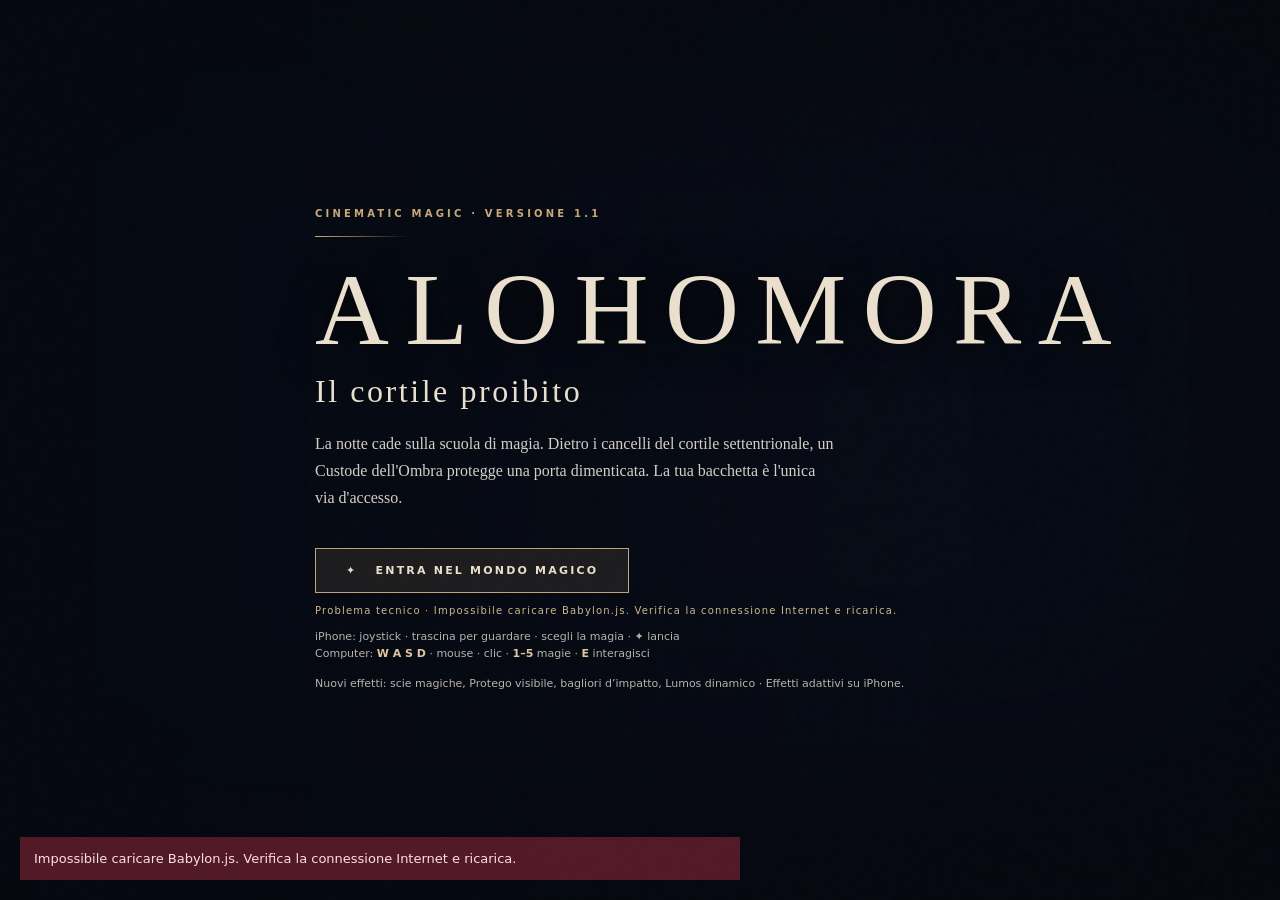
==== commit d8aa243c: "Alohomora 1.1: update launch screen and magic flashes" ====
--- a/Alohomora/index.html
+++ b/Alohomora/index.html
@@ -5,7 +5,7 @@
 <meta name="viewport" content="width=device-width, initial-scale=1, viewport-fit=cover, maximum-scale=1, user-scalable=no" />
 <meta name="theme-color" content="#080c14" />
 <meta name="apple-mobile-web-app-capable" content="yes" />
-<title>ALOHOMORA — Reborn · Capitolo I</title>
+<title>ALOHOMORA — Cinematic Magic · v1.1</title>
 <style>
 :root{--ivory:#e9dfcc;--muted:#adaeac;--gold:#c9aa77;--red:#a03d49;--dark:#0c0e13}
 *{box-sizing:border-box;-webkit-tap-highlight-color:transparent}
@@ -15,30 +15,30 @@
 #grain{pointer-events:none;position:fixed;inset:0;z-index:3;opacity:.10;background-image:url("data:image/svg+xml,%3Csvg viewBox='0 0 160 160' xmlns='http://www.w3.org/2000/svg'%3E%3Cfilter id='n'%3E%3CfeTurbulence type='fractalNoise' baseFrequency='.52' numOctaves='2' stitchTiles='stitch'/%3E%3C/filter%3E%3Crect width='100%25' height='100%25' filter='url(%23n)' opacity='.32'/%3E%3C/svg%3E")}
 .hidden{display:none!important}#intro{position:fixed;z-index:15;inset:0;display:grid;place-items:center;background:linear-gradient(90deg,rgba(5,9,17,.87),rgba(8,12,22,.50) 74%);padding:max(24px,env(safe-area-inset-top)) max(24px,env(safe-area-inset-right)) max(24px,env(safe-area-inset-bottom)) max(24px,env(safe-area-inset-left))}
 .introcontent{width:min(100%,650px);text-align:left}.eyebrow,.kicker,.micro,.ui-label{font-family:system-ui,-apple-system,sans-serif;letter-spacing:.32em;text-transform:uppercase;font-size:10px;font-weight:650}.eyebrow{color:var(--gold)}.line{height:1px;width:94px;background:linear-gradient(90deg,var(--gold),transparent);margin:17px 0 22px}h1{font-size:clamp(3rem,8.5vw,6.4rem);font-weight:400;line-height:1;letter-spacing:.16em;margin:0 0 12px;text-shadow:0 3px 40px #000}h2{font-size:clamp(1.25rem,3.8vw,2rem);font-weight:400;letter-spacing:.08em;margin:0 0 20px}p{color:#d3d0c9;line-height:1.7;font-size:clamp(13px,2.9vw,16px);max-width:520px}.start{padding:15px 30px;background:rgba(196,167,113,.12);border:1px solid #c0a57b;letter-spacing:.2em;font-size:11px;font-family:system-ui,sans-serif;font-weight:650;text-transform:uppercase;margin:20px 0 12px}.start:active{background:#c9aa77;color:#0a0b0e}.small{font:11px system-ui,sans-serif;color:#b7b4ae;line-height:1.6}.small b{color:#dfc79c}#load{font-size:10px;font-family:system-ui,sans-serif;letter-spacing:.12em;color:#d0b88f}#hud{position:fixed;inset:0;z-index:5;pointer-events:none}.hud-top{display:flex;justify-content:space-between;align-items:flex-start;padding:calc(15px + env(safe-area-inset-top)) calc(20px + env(safe-area-inset-right)) 0 calc(20px + env(safe-area-inset-left));gap:12px}.seal{font-size:20px;color:var(--gold);text-shadow:0 0 20px var(--gold)}.place{font-size:12px;letter-spacing:.13em;text-transform:uppercase}.zone{font:9px system-ui,sans-serif;color:#bdb6a8;letter-spacing:.2em;margin-top:6px}.status{min-width:min(40vw,190px);text-align:right}.bar{height:3px;background:#393c41;overflow:hidden;margin:8px 0}.bar>span{display:block;height:100%;width:100%;background:#a34446;transition:width .2s}.bar.mana>span{background:#a3b8c8}.numbers{font:10px system-ui,sans-serif;letter-spacing:.17em;color:#c9c7c2}#reticle{position:absolute;left:50%;top:48%;transform:translate(-50%,-50%);width:14px;height:14px;opacity:.85}#reticle:before,#reticle:after{content:'';position:absolute;background:#dcd5c7}#reticle:before{height:1px;width:14px;top:6.5px}#reticle:after{height:14px;width:1px;left:6.5px}#quest{position:absolute;top:calc(82px + env(safe-area-inset-top));left:calc(22px + env(safe-area-inset-left));max-width:220px;color:#d9c49d;text-shadow:0 1px 10px #000}.micro{color:#b6a794;font-size:9px;margin-bottom:8px;letter-spacing:.24em}#objective{font-size:13px;line-height:1.5}#toast{position:absolute;top:21%;width:100%;text-align:center;padding:0 25px;font-size:15px;opacity:0;transition:opacity .45s;text-shadow:0 2px 12px #000;color:#ecd5a6}#toast.show{opacity:1}
-#spellDock{pointer-events:auto;position:absolute;bottom:calc(19px + env(safe-area-inset-bottom));left:50%;transform:translateX(-50%);display:flex;gap:7px;padding:8px;background:rgba(10,14,20,.67);backdrop-filter:blur(15px);border:1px solid #ac91502f;max-width:70vw;overflow-x:auto;scrollbar-width:none}#spellDock::-webkit-scrollbar{display:none}.spell{height:45px;min-width:50px;border:1px solid #8a7a5e60;background:#141822bb;display:grid;place-items:center;gap:2px;font-size:15px}.spell.selected{background:#c7a9742e;border-color:#c7a974;color:#ffddaa;box-shadow:0 0 14px #ad874b28}.spell span{font:8px system-ui,sans-serif;color:#d3cbbe;white-space:nowrap}.controls{position:absolute;bottom:calc(95px + env(safe-area-inset-bottom));left:calc(17px + env(safe-area-inset-left));right:calc(18px + env(safe-area-inset-right));display:none;justify-content:space-between;align-items:end}.touch .controls{display:flex}.joystick{pointer-events:auto;border-radius:100%;width:113px;height:113px;background:radial-gradient(circle,#ded4c219,transparent 58%),#141b2642;border:1px solid #cfc4b449;position:relative;touch-action:none}.knob{width:48px;height:48px;border-radius:100%;background:radial-gradient(circle at 35% 28%,#dac9a75c,#8c785058);border:1px solid #d1bd956a;position:absolute;left:32px;top:32px;pointer-events:none}.buttons{display:flex;gap:14px;align-items:end;pointer-events:auto}.action{touch-action:none;border-radius:50%;height:60px;width:60px;border:1px solid #c7ae8866;background:#111926bb;font-size:24px;box-shadow:0 0 22px #05091599}.action.cast{width:78px;height:78px;border-color:#ceb17e;box-shadow:0 0 22px #bb955238}.action:active{background:#a88a5b88}.hint{position:absolute;bottom:calc(90px + env(safe-area-inset-bottom));left:50%;transform:translateX(-50%);font:10px system-ui,sans-serif;color:#d3c2a6;text-transform:uppercase;letter-spacing:.11em;white-space:nowrap}#interact{pointer-events:auto;position:absolute;bottom:calc(165px + env(safe-area-inset-bottom));left:50%;transform:translateX(-50%);padding:10px 18px;background:#141923ce;border:1px solid #bb956a81;color:#f4dab2;font:11px system-ui,sans-serif;letter-spacing:.1em}.touch #interact{bottom:calc(190px + env(safe-area-inset-bottom))}#hitFlash{position:fixed;z-index:4;inset:0;opacity:0;pointer-events:none;background:radial-gradient(ellipse,transparent 33%,rgba(162,20,32,.5));transition:opacity .22s}#enemyCard{position:absolute;left:50%;top:calc(17px + env(safe-area-inset-top));transform:translateX(-50%);text-align:center;min-width:150px;letter-spacing:.17em;font:10px system-ui,sans-serif;text-transform:uppercase;text-shadow:0 2px 7px #000;color:#ead2bc}#enemyCard .bar{margin:8px auto;width:145px}#finished{position:fixed;z-index:16;inset:0;background:#080d16da;display:grid;place-items:center;text-align:center;padding:30px}#finished h2{font-size:clamp(32px,6vw,58px)}#finished p{margin-inline:auto}#error{position:fixed;z-index:30;bottom:20px;left:20px;right:20px;max-width:720px;color:#ffe0e0;background:#5b1c29e8;padding:14px;font:13px system-ui,sans-serif;display:none}
+#spellDock{pointer-events:auto;position:absolute;bottom:calc(19px + env(safe-area-inset-bottom));left:50%;transform:translateX(-50%);display:flex;gap:7px;padding:8px;background:rgba(10,14,20,.67);backdrop-filter:blur(15px);border:1px solid #ac91502f;max-width:70vw;overflow-x:auto;scrollbar-width:none}#spellDock::-webkit-scrollbar{display:none}.spell{height:45px;min-width:50px;border:1px solid #8a7a5e60;background:#141822bb;display:grid;place-items:center;gap:2px;font-size:15px}.spell.selected{background:#c7a9742e;border-color:#c7a974;color:#ffddaa;box-shadow:0 0 14px #ad874b28}.spell span{font:8px system-ui,sans-serif;color:#d3cbbe;white-space:nowrap}.controls{position:absolute;bottom:calc(95px + env(safe-area-inset-bottom));left:calc(17px + env(safe-area-inset-left));right:calc(18px + env(safe-area-inset-right));display:none;justify-content:space-between;align-items:end}.touch .controls{display:flex}.joystick{pointer-events:auto;border-radius:100%;width:113px;height:113px;background:radial-gradient(circle,#ded4c219,transparent 58%),#141b2642;border:1px solid #cfc4b449;position:relative;touch-action:none}.knob{width:48px;height:48px;border-radius:100%;background:radial-gradient(circle at 35% 28%,#dac9a75c,#8c785058);border:1px solid #d1bd956a;position:absolute;left:32px;top:32px;pointer-events:none}.buttons{display:flex;gap:14px;align-items:end;pointer-events:auto}.action{touch-action:none;border-radius:50%;height:60px;width:60px;border:1px solid #c7ae8866;background:#111926bb;font-size:24px;box-shadow:0 0 22px #05091599}.action.cast{width:78px;height:78px;border-color:#ceb17e;box-shadow:0 0 22px #bb955238}.action:active{background:#a88a5b88}.hint{position:absolute;bottom:calc(90px + env(safe-area-inset-bottom));left:50%;transform:translateX(-50%);font:10px system-ui,sans-serif;color:#d3c2a6;text-transform:uppercase;letter-spacing:.11em;white-space:nowrap}#interact{pointer-events:auto;position:absolute;bottom:calc(165px + env(safe-area-inset-bottom));left:50%;transform:translateX(-50%);padding:10px 18px;background:#141923ce;border:1px solid #bb956a81;color:#f4dab2;font:11px system-ui,sans-serif;letter-spacing:.1em}.touch #interact{bottom:calc(190px + env(safe-area-inset-bottom))}#magicFlash{position:fixed;z-index:3;inset:0;pointer-events:none;opacity:0;mix-blend-mode:screen;transition:opacity .06s}#hitFlash{position:fixed;z-index:4;inset:0;opacity:0;pointer-events:none;background:radial-gradient(ellipse,transparent 33%,rgba(162,20,32,.5));transition:opacity .22s}#enemyCard{position:absolute;left:50%;top:calc(17px + env(safe-area-inset-top));transform:translateX(-50%);text-align:center;min-width:150px;letter-spacing:.17em;font:10px system-ui,sans-serif;text-transform:uppercase;text-shadow:0 2px 7px #000;color:#ead2bc}#enemyCard .bar{margin:8px auto;width:145px}#finished{position:fixed;z-index:16;inset:0;background:#080d16da;display:grid;place-items:center;text-align:center;padding:30px}#finished h2{font-size:clamp(32px,6vw,58px)}#finished p{margin-inline:auto}#error{position:fixed;z-index:30;bottom:20px;left:20px;right:20px;max-width:720px;color:#ffe0e0;background:#5b1c29e8;padding:14px;font:13px system-ui,sans-serif;display:none}
 @media(max-width:720px){#quest{top:calc(74px + env(safe-area-inset-top));left:16px}#objective{font-size:11px;max-width:160px}#spellDock{bottom:calc(15px + env(safe-area-inset-bottom));gap:4px;padding:5px;max-width:98vw}.spell{min-width:44px;height:44px}.controls{bottom:calc(76px + env(safe-area-inset-bottom))}.joystick{width:102px;height:102px}.knob{left:27px;top:27px}.action{height:55px;width:55px}.action.cast{height:70px;width:70px}.hint{display:none}#enemyCard{top:calc(14px + env(safe-area-inset-top));font-size:9px} .introcontent{max-width:440px}h1{font-size:clamp(37px,8vw,65px)}}
 @media(orientation:portrait) and (max-width:600px){.introcontent{text-align:center}.introcontent .line{margin-inline:auto}#quest{display:none}#spellDock{max-width:99vw}}
 </style>
 <script defer src="https://cdn.babylonjs.com/babylon.js"></script>
 <script defer src="https://cdn.babylonjs.com/loaders/babylonjs.loaders.min.js"></script>
-<script defer src="./reborn.js?v=100"></script>
+<script defer src="./reborn.js?v=110"></script>
 </head>
 <body>
-<canvas id="game"></canvas><div id="vignette"></div><div id="grain"></div><div id="hitFlash"></div>
+<canvas id="game"></canvas><div id="magicFlash"></div><div id="vignette"></div><div id="grain"></div><div id="hitFlash"></div>
 <div id="intro"><div class="introcontent">
-<div class="eyebrow">Una nuova avventura · Capitolo I</div><div class="line"></div>
+<div class="eyebrow">CINEMATIC MAGIC · Versione 1.1</div><div class="line"></div>
 <h1>ALOHOMORA</h1><h2>Il cortile proibito</h2>
 <p>La notte cade sulla scuola di magia. Dietro i cancelli del cortile settentrionale, un Custode dell'Ombra protegge una porta dimenticata. La tua bacchetta è l'unica via d'accesso.</p>
 <button id="start" class="start">✦ &nbsp; Entra nel mondo magico</button>
 <div id="load">Inizializzazione del mondo...</div>
 <div class="small" style="margin-top:12px">iPhone: joystick · trascina per guardare · scegli la magia · ✦ lancia<br>Computer: <b>W A S D</b> · mouse · clic · <b>1–5</b> magie · <b>E</b> interagisci</div>
-<div class="small" style="margin-top:12px">Nuovo motore 3D · Demo verticale sperimentale · Il mondo precedente è stato sostituito.</div>
+<div class="small" style="margin-top:12px">Nuovi effetti: scie magiche, Protego visibile, bagliori d’impatto, Lumos dinamico · Effetti adattivi su iPhone.</div>
 </div></div>
 <div id="hud" class="hidden"><div class="hud-top"><div><div class="place"><span class="seal">✦</span> &nbsp;HOGWARTS</div><div class="zone">Cortile settentrionale · Scozia</div></div><div class="status"><div class="numbers">SALUTE · <span id="hpNum">100</span></div><div class="bar"><span id="hpBar"></span></div><div class="numbers">POTERE MAGICO</div><div class="bar mana"><span id="manaBar"></span></div></div></div>
 <div id="enemyCard" class="hidden">Custode dell'Ombra<div class="bar"><span id="enemyBar"></span></div></div>
 <div id="quest"><div class="micro">✧ Il primo segreto</div><div id="objective">Raggiungi il cortile del castello</div></div><div id="reticle"></div><div id="toast"></div>
 <div id="interact" class="hidden">E · Esamina la porta</div>
-<div class="hint">Cammina verso il castello · Usa Protego per deviare gli incantesimi</div>
+<div class="hint">Scie magiche · Impatti fisici · Cammina verso il castello · Usa Protego per deviare gli incantesimi</div>
 <div id="spellDock"><button class="spell selected" data-spell="0">✧<span>STUPEFI</span></button><button class="spell" data-spell="1">◈<span>ACCIO</span></button><button class="spell" data-spell="2">☼<span>LUMOS</span></button><button class="spell" data-spell="3">⬡<span>PROTEGO</span></button><button class="spell" data-spell="4">◇<span>REVELIO</span></button></div>
 <div class="controls"><div class="joystick" id="joy"><div id="knob" class="knob"></div></div><div class="buttons"><button id="jump" class="action">↑</button><button id="cast" class="action cast">✦</button></div></div></div>
 <div id="finished" class="hidden"><div><div class="eyebrow" id="finishTag">CAPITOLO COMPLETATO</div><div class="line" style="margin:16px auto"></div><h2 id="finishTitle">Il segreto è tuo</h2><p id="finishText">Hai aperto il portale e spezzato il sigillo del Custode.</p><button class="start" id="restart">Ricomincia l'avventura</button></div></div>
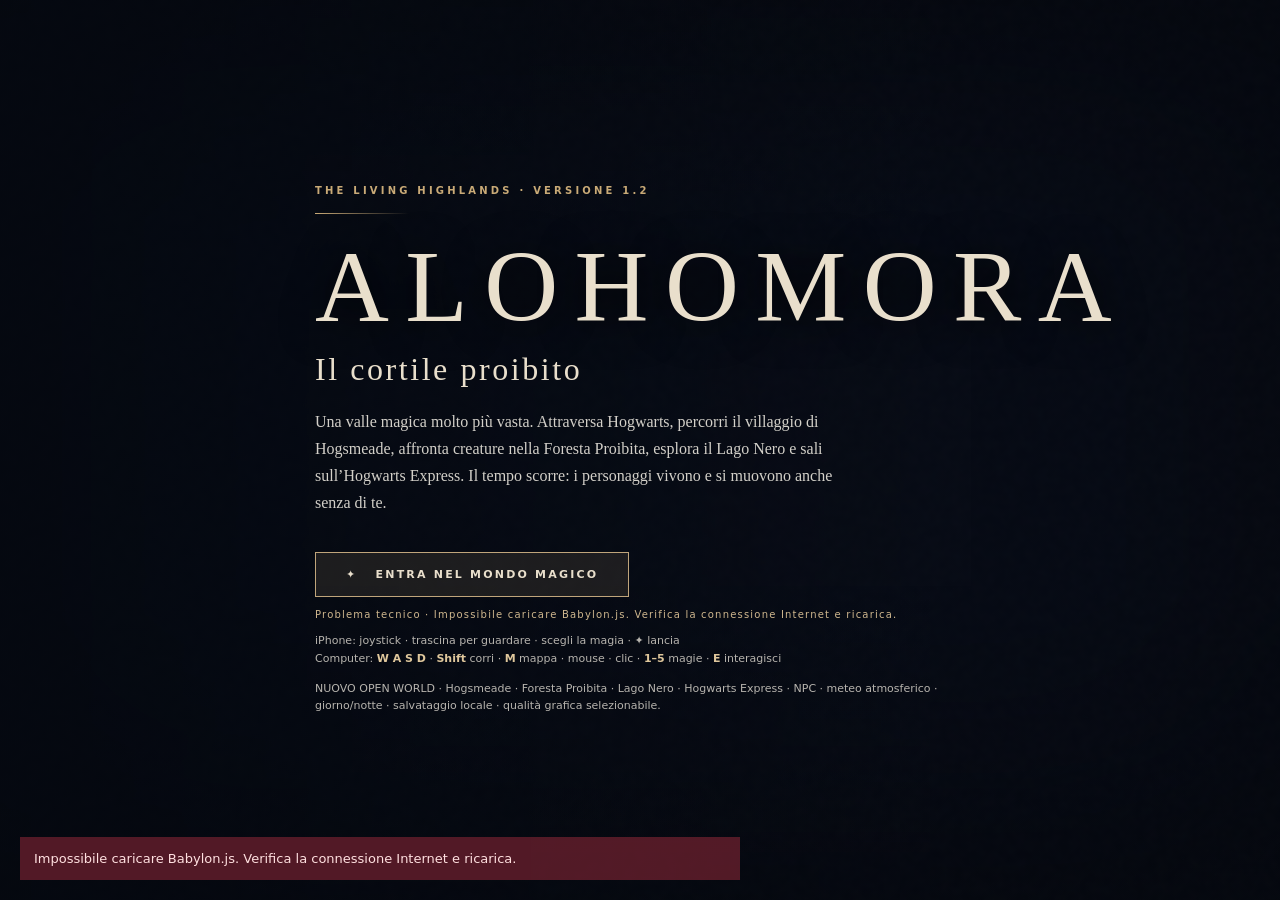
==== commit 3cc097bc: "Alohomora 1.2: world map, graphics controls and living-world HUD" ====
--- a/Alohomora/index.html
+++ b/Alohomora/index.html
@@ -5,7 +5,7 @@
 <meta name="viewport" content="width=device-width, initial-scale=1, viewport-fit=cover, maximum-scale=1, user-scalable=no" />
 <meta name="theme-color" content="#080c14" />
 <meta name="apple-mobile-web-app-capable" content="yes" />
-<title>ALOHOMORA — Cinematic Magic · v1.1</title>
+<title>ALOHOMORA — The Living Highlands · v1.2</title>
 <style>
 :root{--ivory:#e9dfcc;--muted:#adaeac;--gold:#c9aa77;--red:#a03d49;--dark:#0c0e13}
 *{box-sizing:border-box;-webkit-tap-highlight-color:transparent}
@@ -18,26 +18,39 @@
 #spellDock{pointer-events:auto;position:absolute;bottom:calc(19px + env(safe-area-inset-bottom));left:50%;transform:translateX(-50%);display:flex;gap:7px;padding:8px;background:rgba(10,14,20,.67);backdrop-filter:blur(15px);border:1px solid #ac91502f;max-width:70vw;overflow-x:auto;scrollbar-width:none}#spellDock::-webkit-scrollbar{display:none}.spell{height:45px;min-width:50px;border:1px solid #8a7a5e60;background:#141822bb;display:grid;place-items:center;gap:2px;font-size:15px}.spell.selected{background:#c7a9742e;border-color:#c7a974;color:#ffddaa;box-shadow:0 0 14px #ad874b28}.spell span{font:8px system-ui,sans-serif;color:#d3cbbe;white-space:nowrap}.controls{position:absolute;bottom:calc(95px + env(safe-area-inset-bottom));left:calc(17px + env(safe-area-inset-left));right:calc(18px + env(safe-area-inset-right));display:none;justify-content:space-between;align-items:end}.touch .controls{display:flex}.joystick{pointer-events:auto;border-radius:100%;width:113px;height:113px;background:radial-gradient(circle,#ded4c219,transparent 58%),#141b2642;border:1px solid #cfc4b449;position:relative;touch-action:none}.knob{width:48px;height:48px;border-radius:100%;background:radial-gradient(circle at 35% 28%,#dac9a75c,#8c785058);border:1px solid #d1bd956a;position:absolute;left:32px;top:32px;pointer-events:none}.buttons{display:flex;gap:14px;align-items:end;pointer-events:auto}.action{touch-action:none;border-radius:50%;height:60px;width:60px;border:1px solid #c7ae8866;background:#111926bb;font-size:24px;box-shadow:0 0 22px #05091599}.action.cast{width:78px;height:78px;border-color:#ceb17e;box-shadow:0 0 22px #bb955238}.action:active{background:#a88a5b88}.hint{position:absolute;bottom:calc(90px + env(safe-area-inset-bottom));left:50%;transform:translateX(-50%);font:10px system-ui,sans-serif;color:#d3c2a6;text-transform:uppercase;letter-spacing:.11em;white-space:nowrap}#interact{pointer-events:auto;position:absolute;bottom:calc(165px + env(safe-area-inset-bottom));left:50%;transform:translateX(-50%);padding:10px 18px;background:#141923ce;border:1px solid #bb956a81;color:#f4dab2;font:11px system-ui,sans-serif;letter-spacing:.1em}.touch #interact{bottom:calc(190px + env(safe-area-inset-bottom))}#magicFlash{position:fixed;z-index:3;inset:0;pointer-events:none;opacity:0;mix-blend-mode:screen;transition:opacity .06s}#hitFlash{position:fixed;z-index:4;inset:0;opacity:0;pointer-events:none;background:radial-gradient(ellipse,transparent 33%,rgba(162,20,32,.5));transition:opacity .22s}#enemyCard{position:absolute;left:50%;top:calc(17px + env(safe-area-inset-top));transform:translateX(-50%);text-align:center;min-width:150px;letter-spacing:.17em;font:10px system-ui,sans-serif;text-transform:uppercase;text-shadow:0 2px 7px #000;color:#ead2bc}#enemyCard .bar{margin:8px auto;width:145px}#finished{position:fixed;z-index:16;inset:0;background:#080d16da;display:grid;place-items:center;text-align:center;padding:30px}#finished h2{font-size:clamp(32px,6vw,58px)}#finished p{margin-inline:auto}#error{position:fixed;z-index:30;bottom:20px;left:20px;right:20px;max-width:720px;color:#ffe0e0;background:#5b1c29e8;padding:14px;font:13px system-ui,sans-serif;display:none}
 @media(max-width:720px){#quest{top:calc(74px + env(safe-area-inset-top));left:16px}#objective{font-size:11px;max-width:160px}#spellDock{bottom:calc(15px + env(safe-area-inset-bottom));gap:4px;padding:5px;max-width:98vw}.spell{min-width:44px;height:44px}.controls{bottom:calc(76px + env(safe-area-inset-bottom))}.joystick{width:102px;height:102px}.knob{left:27px;top:27px}.action{height:55px;width:55px}.action.cast{height:70px;width:70px}.hint{display:none}#enemyCard{top:calc(14px + env(safe-area-inset-top));font-size:9px} .introcontent{max-width:440px}h1{font-size:clamp(37px,8vw,65px)}}
 @media(orientation:portrait) and (max-width:600px){.introcontent{text-align:center}.introcontent .line{margin-inline:auto}#quest{display:none}#spellDock{max-width:99vw}}
+#minimap{position:absolute;right:calc(18px + env(safe-area-inset-right));top:calc(93px + env(safe-area-inset-top));width:130px;height:130px;border-radius:50%;opacity:.82;border:1px solid #c5aa7f68;background:#111923cb;box-shadow:0 4px 28px #0009;pointer-events:none}
+.worldAction{pointer-events:auto;position:absolute;right:calc(18px + env(safe-area-inset-right));top:calc(228px + env(safe-area-inset-top));padding:8px 10px;font:9px system-ui,sans-serif;letter-spacing:.1em;border:1px solid #c4a97c66;background:#141820d8;color:#e8d6ae}
+#graphicToggle{top:calc(260px + env(safe-area-inset-top))}
+#mapPanel{pointer-events:auto;position:fixed;inset:0;z-index:12;display:grid;place-items:center;background:#080c17e9;padding:24px}.mapSheet{max-width:620px;width:100%;max-height:90vh;overflow:auto;text-align:center;border:1px solid #b6a27e66;background:linear-gradient(#1b2431,#111821);padding:20px 28px}.mapSheet h2{color:#f7dab0}.mapGrid{display:grid;grid-template-columns:repeat(2,minmax(0,1fr));gap:10px;text-align:left;margin:22px 0}.mapGrid>div{border:1px solid #a8957766;padding:12px;display:flex;flex-direction:column;gap:4px;font-size:19px}.mapGrid b{font:12px system-ui,sans-serif;color:#e8d6b4}.mapGrid small{font:11px system-ui,sans-serif;color:#b3ada3}
+#updateBanner{position:fixed;top:0;left:15%;right:15%;z-index:21;border:1px solid #efcea2;background:#2b2735;color:#ffe5b2;padding:10px;font:12px system-ui,sans-serif;cursor:pointer}
+@media(max-width:700px){#minimap{width:82px;height:82px;right:9px;top:calc(80px + env(safe-area-inset-top))}.worldAction{top:calc(169px + env(safe-area-inset-top));right:8px;font-size:8px;padding:7px}#graphicToggle{top:calc(198px + env(safe-area-inset-top))}.mapSheet{padding:14px}.mapGrid{gap:6px}.mapGrid>div{padding:8px}}
 </style>
 <script defer src="https://cdn.babylonjs.com/babylon.js"></script>
 <script defer src="https://cdn.babylonjs.com/loaders/babylonjs.loaders.min.js"></script>
-<script defer src="./reborn.js?v=110"></script>
+<script defer src="./reborn.js?v=120"></script>
 </head>
 <body>
 <canvas id="game"></canvas><div id="magicFlash"></div><div id="vignette"></div><div id="grain"></div><div id="hitFlash"></div>
 <div id="intro"><div class="introcontent">
-<div class="eyebrow">CINEMATIC MAGIC · Versione 1.1</div><div class="line"></div>
+<div class="eyebrow">THE LIVING HIGHLANDS · Versione 1.2</div><div class="line"></div>
 <h1>ALOHOMORA</h1><h2>Il cortile proibito</h2>
-<p>La notte cade sulla scuola di magia. Dietro i cancelli del cortile settentrionale, un Custode dell'Ombra protegge una porta dimenticata. La tua bacchetta è l'unica via d'accesso.</p>
+<p>Una valle magica molto più vasta. Attraversa Hogwarts, percorri il villaggio di Hogsmeade, affronta creature nella Foresta Proibita, esplora il Lago Nero e sali sull’Hogwarts Express. Il tempo scorre: i personaggi vivono e si muovono anche senza di te.</p>
 <button id="start" class="start">✦ &nbsp; Entra nel mondo magico</button>
 <div id="load">Inizializzazione del mondo...</div>
-<div class="small" style="margin-top:12px">iPhone: joystick · trascina per guardare · scegli la magia · ✦ lancia<br>Computer: <b>W A S D</b> · mouse · clic · <b>1–5</b> magie · <b>E</b> interagisci</div>
-<div class="small" style="margin-top:12px">Nuovi effetti: scie magiche, Protego visibile, bagliori d’impatto, Lumos dinamico · Effetti adattivi su iPhone.</div>
+<div class="small" style="margin-top:12px">iPhone: joystick · trascina per guardare · scegli la magia · ✦ lancia<br>Computer: <b>W A S D</b> · <b>Shift</b> corri · <b>M</b> mappa · mouse · clic · <b>1–5</b> magie · <b>E</b> interagisci</div>
+<div class="small" style="margin-top:12px">NUOVO OPEN WORLD · Hogsmeade · Foresta Proibita · Lago Nero · Hogwarts Express · NPC · meteo atmosferico · giorno/notte · salvataggio locale · qualità grafica selezionabile.</div>
 </div></div>
-<div id="hud" class="hidden"><div class="hud-top"><div><div class="place"><span class="seal">✦</span> &nbsp;HOGWARTS</div><div class="zone">Cortile settentrionale · Scozia</div></div><div class="status"><div class="numbers">SALUTE · <span id="hpNum">100</span></div><div class="bar"><span id="hpBar"></span></div><div class="numbers">POTERE MAGICO</div><div class="bar mana"><span id="manaBar"></span></div></div></div>
+<div id="hud" class="hidden"><div class="hud-top"><div><div class="place"><span class="seal">✦</span> &nbsp;ALOHOMORA · VALLE INCANTATA</div><div class="zone">Hogwarts · Cortile settentrionale</div><div id="worldTime" class="zone">19:00 · TRAMONTO</div></div><div class="status"><div class="numbers">SALUTE · <span id="hpNum">100</span></div><div class="bar"><span id="hpBar"></span></div><div class="numbers">POTERE MAGICO</div><div class="bar mana"><span id="manaBar"></span></div></div></div>
 <div id="enemyCard" class="hidden">Custode dell'Ombra<div class="bar"><span id="enemyBar"></span></div></div>
 <div id="quest"><div class="micro">✧ Il primo segreto</div><div id="objective">Raggiungi il cortile del castello</div></div><div id="reticle"></div><div id="toast"></div>
 <div id="interact" class="hidden">E · Esamina la porta</div>
+<canvas id="minimap" width="160" height="160" aria-label="Minimappa del mondo"></canvas>
+<button id="mapToggle" class="worldAction" title="Apri la mappa del mondo">⌖ MAPPA</button>
+<button id="graphicToggle" class="worldAction" title="Alterna qualità cinema o modalità fluida">GRAFICA: CINEMA</button>
+<div id="mapPanel" class="hidden"><div class="mapSheet"><h2>La Valle Incantata</h2><p>Il mondo continua a vivere mentre lo esplori. Segui i sentieri, incontra gli abitanti e scopri le regioni.</p>
+<div class="mapGrid"><div>🏰<b>Hogwarts</b><small>Il cortile, il sigillo e il Custode</small></div><div>✧<b>Hogsmeade</b><small>Il villaggio dei maghi, negozi e abitanti</small></div><div>♠<b>Foresta Proibita</b><small>Rovine e creature oscure</small></div><div>🚂<b>Stazione</b><small>L'Espresso in viaggio tra le valli</small></div><div>◈<b>Lago Nero</b><small>Le acque ai margini del castello</small></div></div>
+<button id="mapClose" class="start">Torna al gioco</button></div></div>
+<button id="updateBanner" class="hidden" aria-label="Nuova versione disponibile"></button>
 <div class="hint">Scie magiche · Impatti fisici · Cammina verso il castello · Usa Protego per deviare gli incantesimi</div>
 <div id="spellDock"><button class="spell selected" data-spell="0">✧<span>STUPEFI</span></button><button class="spell" data-spell="1">◈<span>ACCIO</span></button><button class="spell" data-spell="2">☼<span>LUMOS</span></button><button class="spell" data-spell="3">⬡<span>PROTEGO</span></button><button class="spell" data-spell="4">◇<span>REVELIO</span></button></div>
 <div class="controls"><div class="joystick" id="joy"><div id="knob" class="knob"></div></div><div class="buttons"><button id="jump" class="action">↑</button><button id="cast" class="action cast">✦</button></div></div></div>
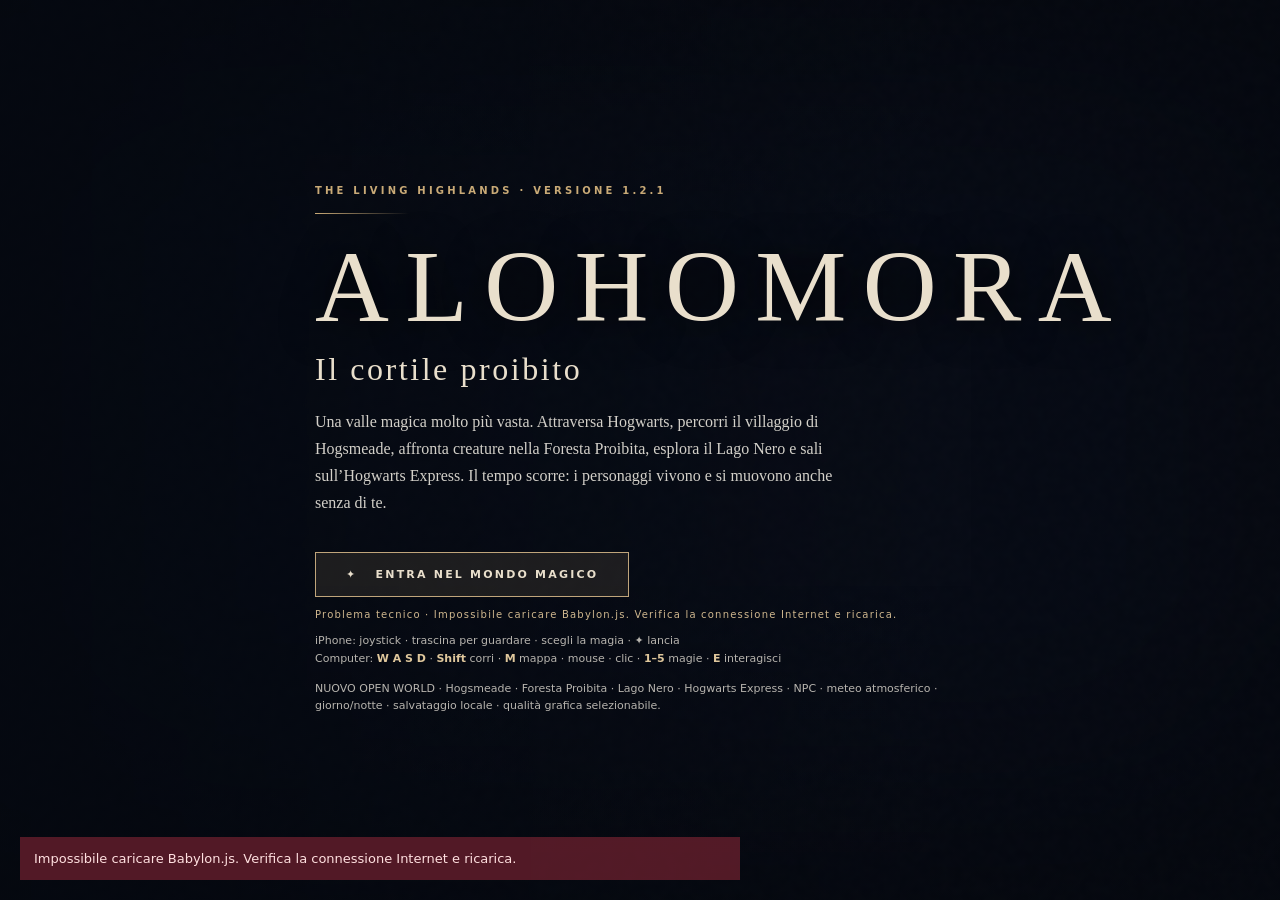
==== commit b8c56524: "Alohomora 1.2.1: sync index.html with minimap fix" ====
--- a/Alohomora/index.html
+++ b/Alohomora/index.html
@@ -5,7 +5,7 @@
 <meta name="viewport" content="width=device-width, initial-scale=1, viewport-fit=cover, maximum-scale=1, user-scalable=no" />
 <meta name="theme-color" content="#080c14" />
 <meta name="apple-mobile-web-app-capable" content="yes" />
-<title>ALOHOMORA — The Living Highlands · v1.2</title>
+<title>ALOHOMORA — The Living Highlands · v1.2.1</title>
 <style>
 :root{--ivory:#e9dfcc;--muted:#adaeac;--gold:#c9aa77;--red:#a03d49;--dark:#0c0e13}
 *{box-sizing:border-box;-webkit-tap-highlight-color:transparent}
@@ -27,12 +27,12 @@
 </style>
 <script defer src="https://cdn.babylonjs.com/babylon.js"></script>
 <script defer src="https://cdn.babylonjs.com/loaders/babylonjs.loaders.min.js"></script>
-<script defer src="./reborn.js?v=120"></script>
+<script defer src="./reborn.js?v=121"></script>
 </head>
 <body>
 <canvas id="game"></canvas><div id="magicFlash"></div><div id="vignette"></div><div id="grain"></div><div id="hitFlash"></div>
 <div id="intro"><div class="introcontent">
-<div class="eyebrow">THE LIVING HIGHLANDS · Versione 1.2</div><div class="line"></div>
+<div class="eyebrow">THE LIVING HIGHLANDS · Versione 1.2.1</div><div class="line"></div>
 <h1>ALOHOMORA</h1><h2>Il cortile proibito</h2>
 <p>Una valle magica molto più vasta. Attraversa Hogwarts, percorri il villaggio di Hogsmeade, affronta creature nella Foresta Proibita, esplora il Lago Nero e sali sull’Hogwarts Express. Il tempo scorre: i personaggi vivono e si muovono anche senza di te.</p>
 <button id="start" class="start">✦ &nbsp; Entra nel mondo magico</button>
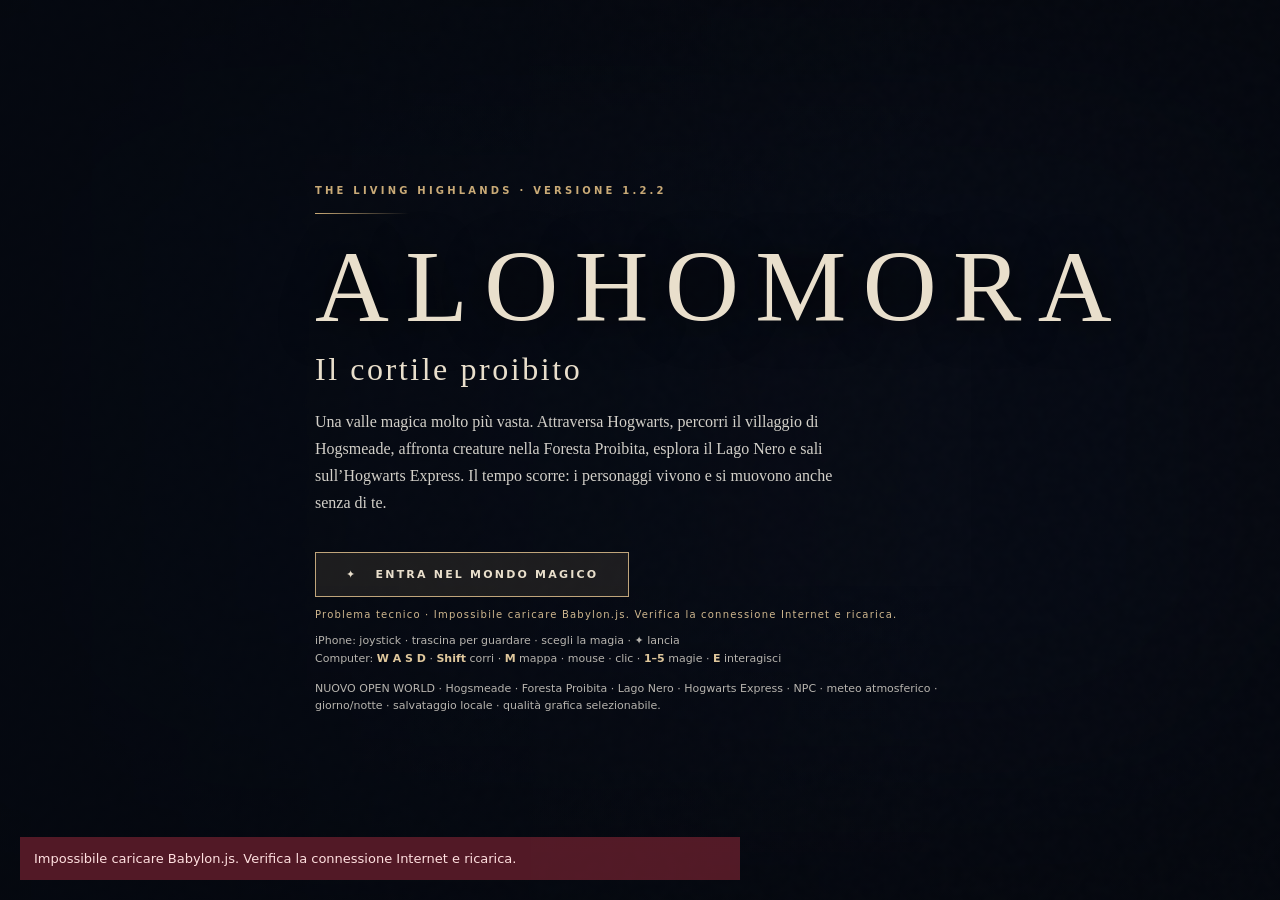
==== commit 194311dd: "Alohomora 1.2.2: refresh game cache key" ====
--- a/Alohomora/index.html
+++ b/Alohomora/index.html
@@ -5,7 +5,7 @@
 <meta name="viewport" content="width=device-width, initial-scale=1, viewport-fit=cover, maximum-scale=1, user-scalable=no" />
 <meta name="theme-color" content="#080c14" />
 <meta name="apple-mobile-web-app-capable" content="yes" />
-<title>ALOHOMORA — The Living Highlands · v1.2.1</title>
+<title>ALOHOMORA — The Living Highlands · v1.2.2</title>
 <style>
 :root{--ivory:#e9dfcc;--muted:#adaeac;--gold:#c9aa77;--red:#a03d49;--dark:#0c0e13}
 *{box-sizing:border-box;-webkit-tap-highlight-color:transparent}
@@ -27,12 +27,12 @@
 </style>
 <script defer src="https://cdn.babylonjs.com/babylon.js"></script>
 <script defer src="https://cdn.babylonjs.com/loaders/babylonjs.loaders.min.js"></script>
-<script defer src="./reborn.js?v=121"></script>
+<script defer src="./reborn.js?v=122"></script>
 </head>
 <body>
 <canvas id="game"></canvas><div id="magicFlash"></div><div id="vignette"></div><div id="grain"></div><div id="hitFlash"></div>
 <div id="intro"><div class="introcontent">
-<div class="eyebrow">THE LIVING HIGHLANDS · Versione 1.2.1</div><div class="line"></div>
+<div class="eyebrow">THE LIVING HIGHLANDS · Versione 1.2.2</div><div class="line"></div>
 <h1>ALOHOMORA</h1><h2>Il cortile proibito</h2>
 <p>Una valle magica molto più vasta. Attraversa Hogwarts, percorri il villaggio di Hogsmeade, affronta creature nella Foresta Proibita, esplora il Lago Nero e sali sull’Hogwarts Express. Il tempo scorre: i personaggi vivono e si muovono anche senza di te.</p>
 <button id="start" class="start">✦ &nbsp; Entra nel mondo magico</button>
